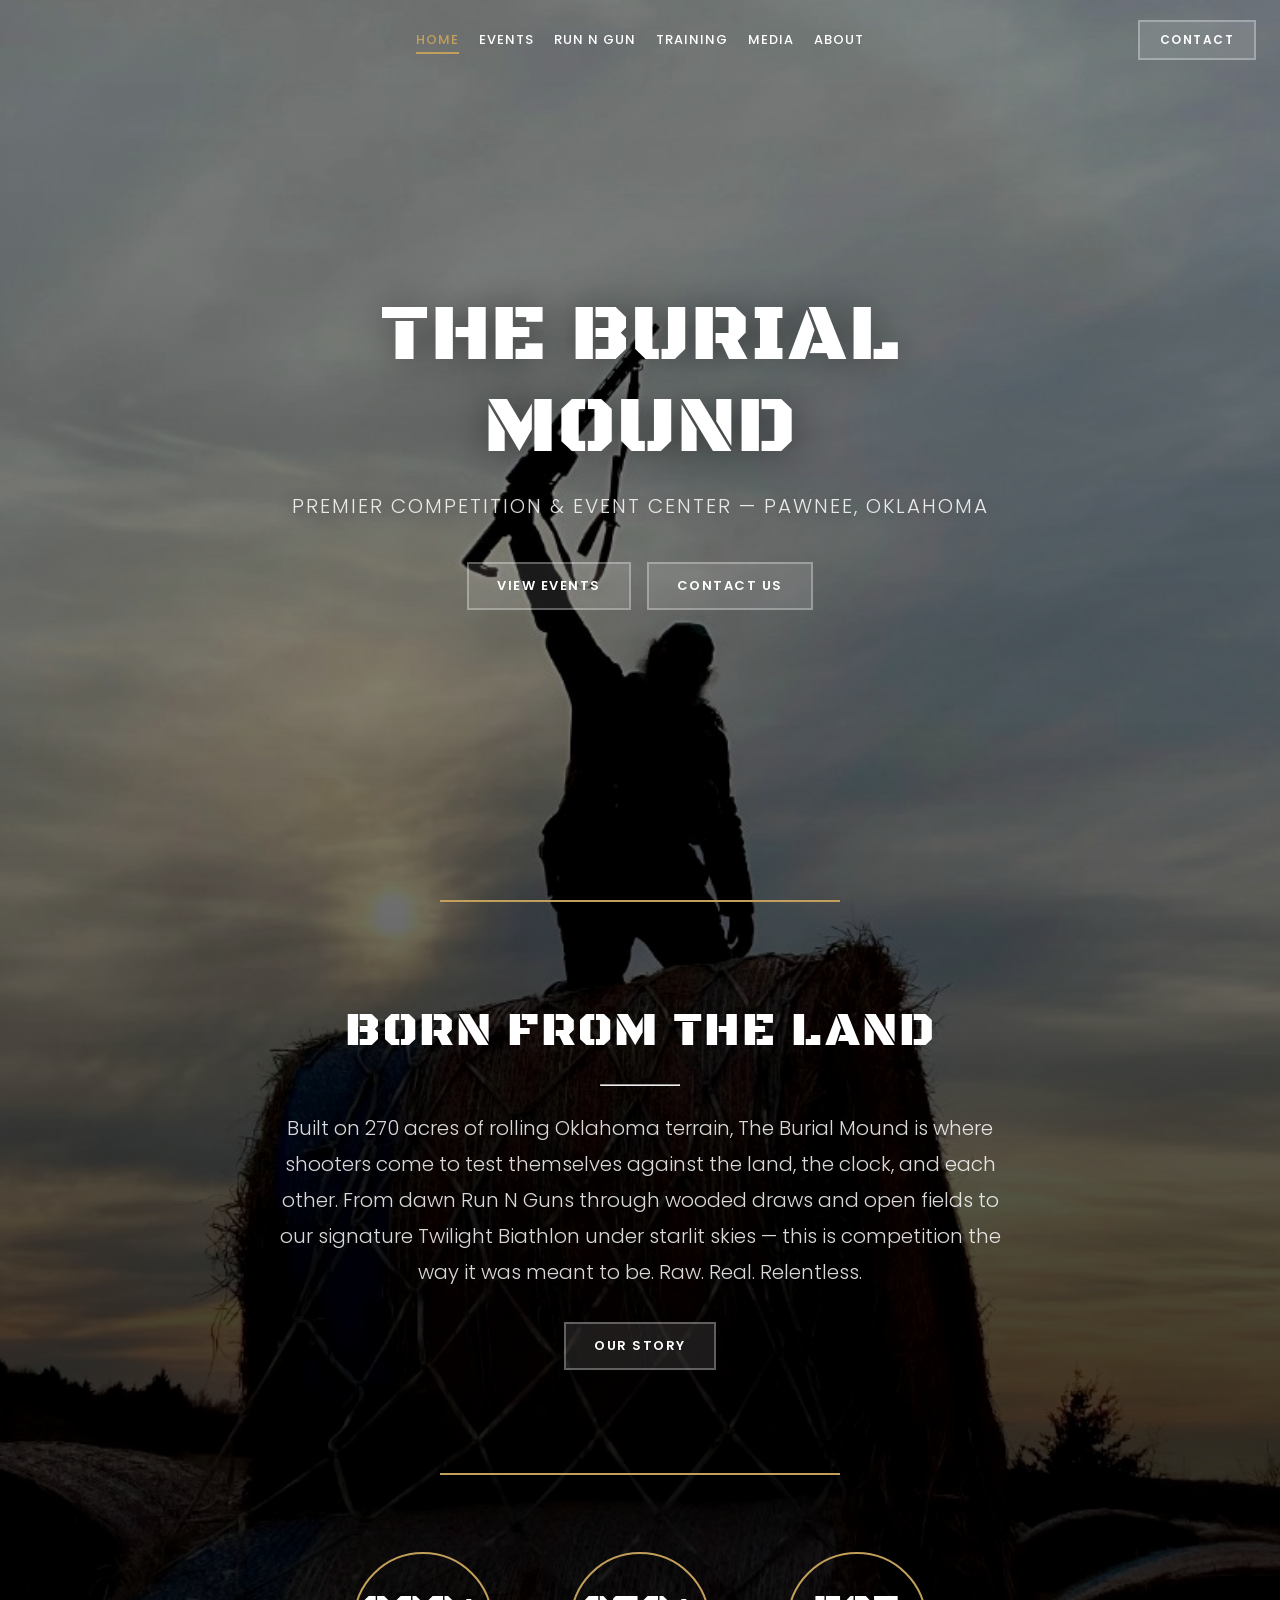
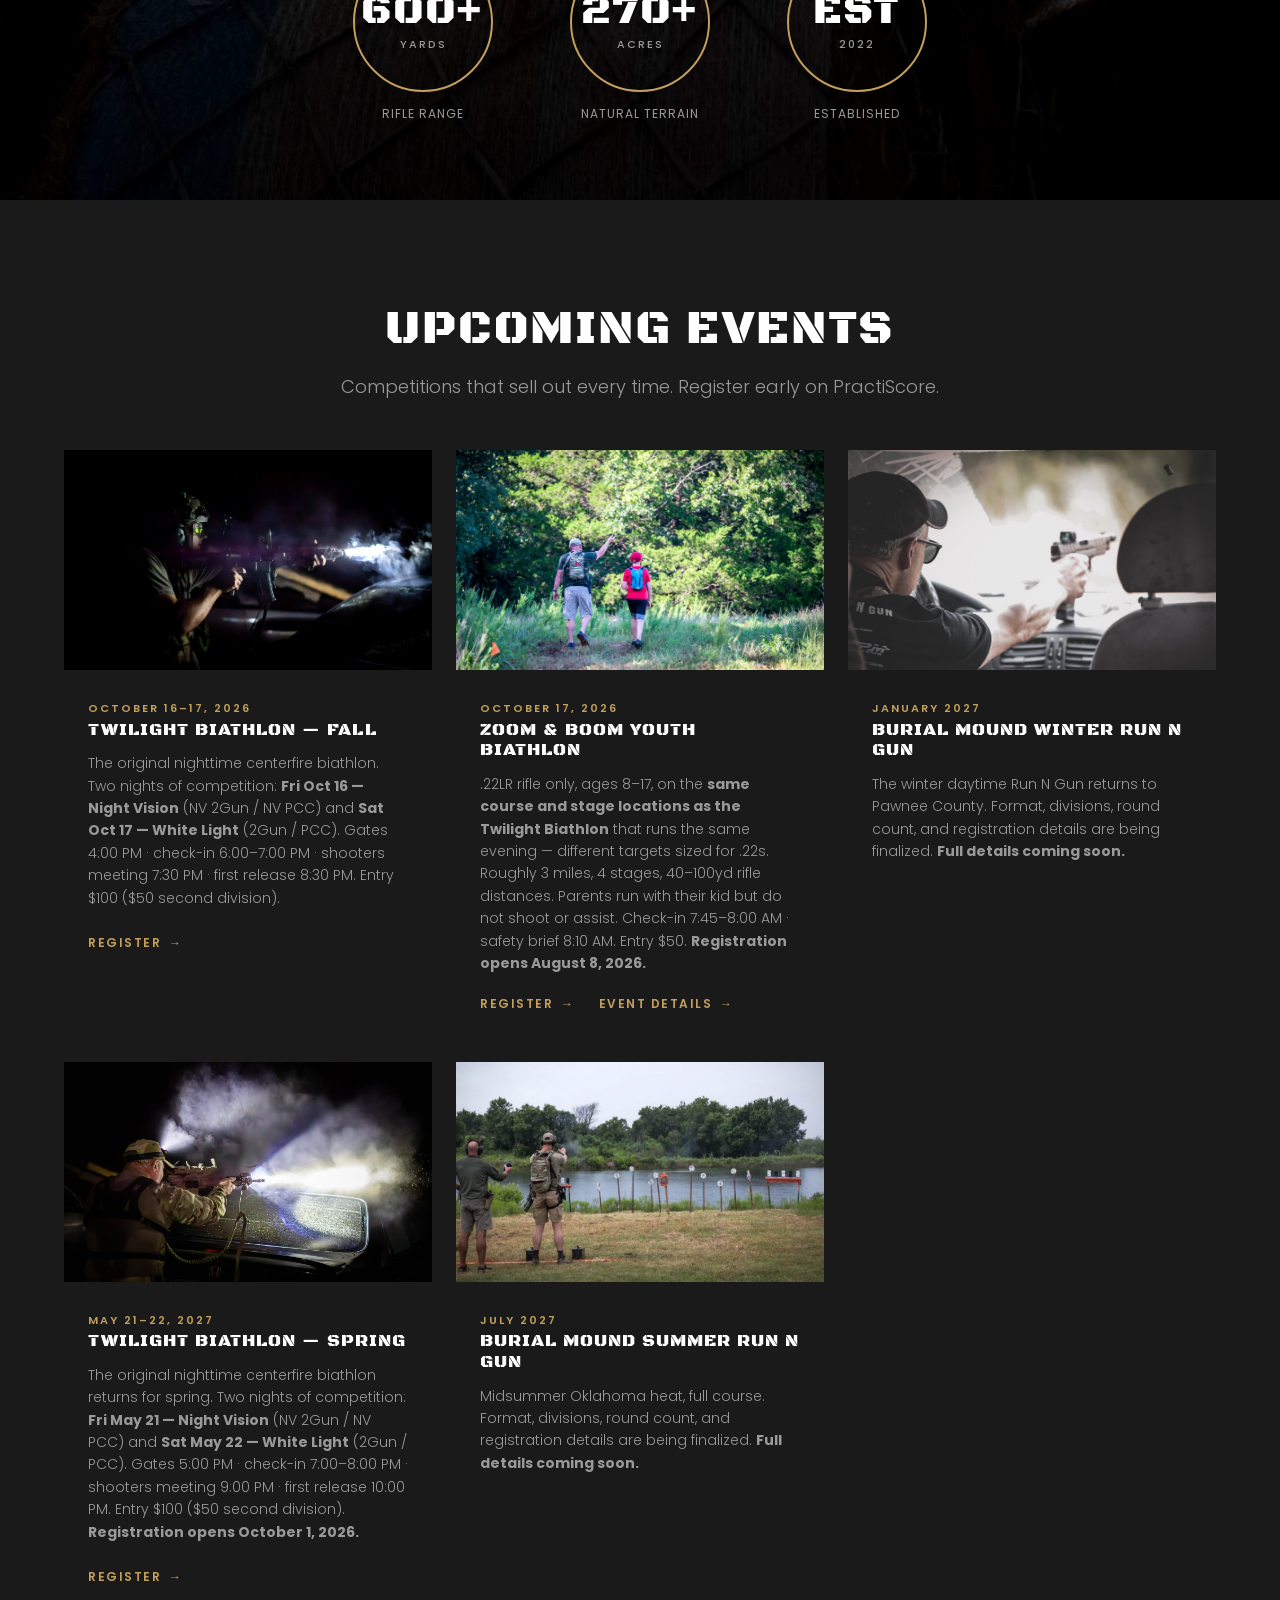
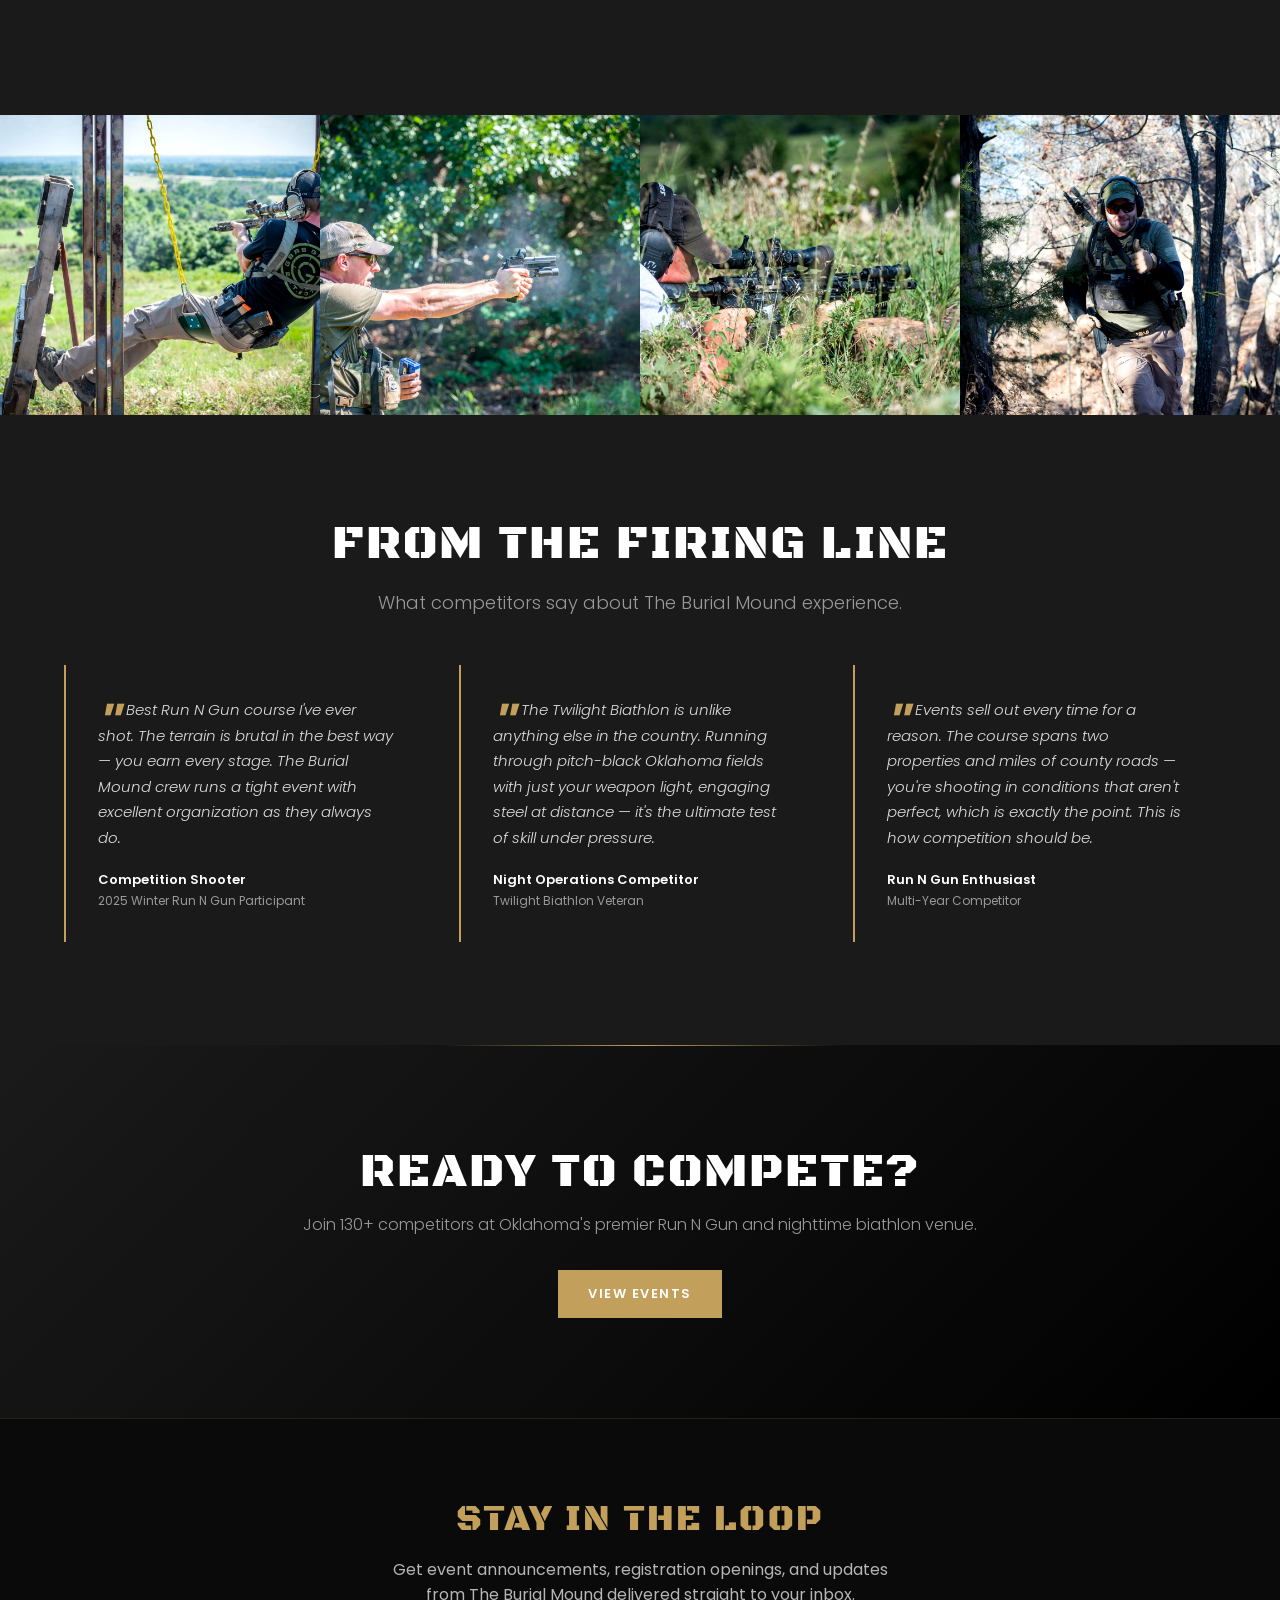
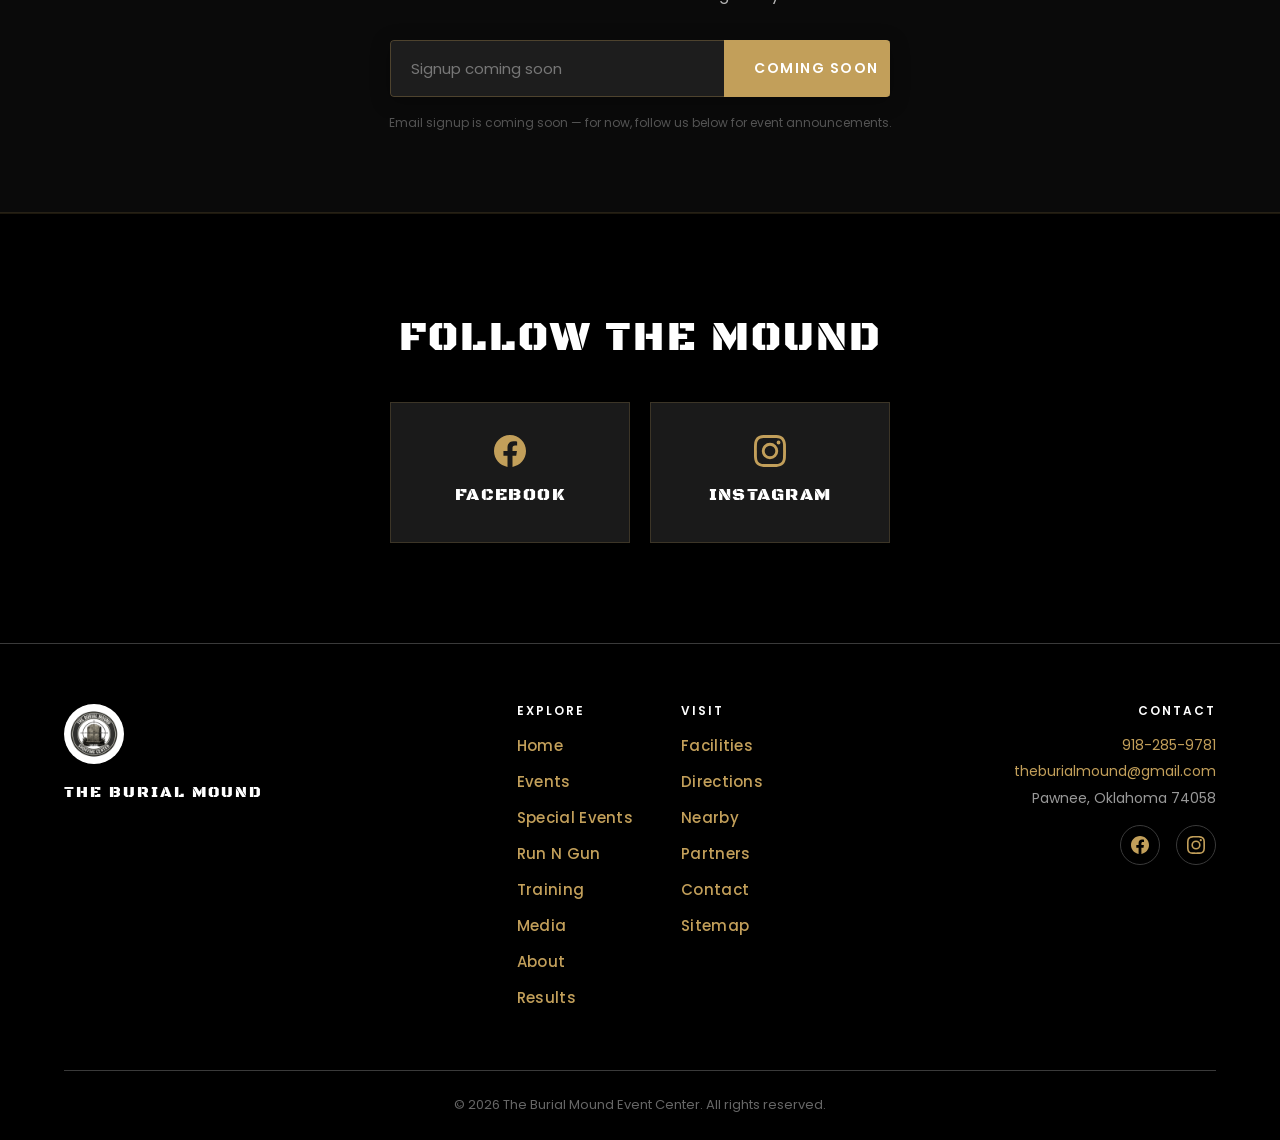
==== index.html @ faed640b "Add Register link to Zoom & Boom card The Zoom & Boom card only linked to the event detail page. Add" ====
<!DOCTYPE html>
<html lang="en">
<head>
  <meta charset="UTF-8">
  <meta name="viewport" content="width=device-width, initial-scale=1.0">
  <title>The Burial Mound Event Center — Premier Competition &amp; Event Center</title>
  <meta name="description" content="The Burial Mound Event Center, Pawnee, Oklahoma. 270+ acres of competition terrain for Run N Gun events, the Twilight Biathlon, and tactical training.">
  <meta property="og:title" content="The Burial Mound Event Center">
  <meta property="og:description" content="Premier Competition & Event Center — Pawnee, Oklahoma. 270+ acres of world-class competition terrain.">
  <meta property="og:image" content="https://theburialmound.com/images/hero-sunset.jpg">
  <meta property="og:url" content="https://theburialmound.com/">
  <meta property="og:type" content="website">
  <meta property="og:site_name" content="The Burial Mound Event Center">
  <meta name="twitter:card" content="summary_large_image">
  <meta name="twitter:title" content="The Burial Mound Event Center">
  <meta name="twitter:description" content="Premier Competition & Event Center — Pawnee, Oklahoma. 270+ acres of world-class competition terrain.">
  <meta name="twitter:image" content="https://theburialmound.com/images/hero-sunset.jpg">
  <link rel="canonical" href="https://theburialmound.com/">
  <link rel="preload" as="image" href="images/hero-sunset.jpg" fetchpriority="high">
  <link rel="stylesheet" href="style.css">
  <script type="application/ld+json">
{
  "@context": "https://schema.org",
  "@type": "SportsActivityLocation",
  "name": "The Burial Mound Event Center",
  "description": "270+ acre competition and event facility in Pawnee, Oklahoma, hosting Run N Gun competitions, the Twilight Biathlon, and tactical training.",
  "url": "https://theburialmound.com/",
  "logo": "https://theburialmound.com/images/logo.jpg",
  "image": "https://theburialmound.com/images/hero-sunset.jpg",
  "telephone": "+1-918-285-9781",
  "email": "theburialmound@gmail.com",
  "address": {
    "@type": "PostalAddress",
    "streetAddress": "42251 South 34500 Road",
    "addressLocality": "Pawnee",
    "addressRegion": "OK",
    "postalCode": "74058",
    "addressCountry": "US"
  },
  "geo": {
    "@type": "GeoCoordinates",
    "latitude": 36.40236,
    "longitude": -96.854434
  },
  "sameAs": [
    "https://www.facebook.com/theburialmound/",
    "https://www.instagram.com/theburialmound2022/"
  ]
}
  </script>
</head>
<body>

  <!-- ============================================================
       NAVIGATION
       ============================================================ -->
  <nav class="nav" role="navigation" aria-label="Main navigation">
    <div class="nav__inner">
      <div class="nav__links">
        <a href="index.html" class="active">Home</a>
        <a href="events.html">Events</a>
        <a href="rng.html">Run N Gun</a>
        <a href="training.html">Training</a>
        <a href="media.html">Media</a>
        <a href="about.html">About</a>
      </div>

      <div class="nav__ctas">
        <a href="contact.html" class="btn-ghost btn-ghost--sm">Contact</a>
      </div>

      <button class="nav__hamburger" aria-label="Toggle menu" aria-expanded="false">
        <span></span>
        <span></span>
        <span></span>
      </button>
    </div>

    <!-- Mobile Menu -->
    <div class="nav__mobile-menu">
      <a href="index.html" class="active">Home</a>
      <a href="events.html">Events</a>
      <a href="rng.html">Run N Gun</a>
      <a href="training.html">Training</a>
      <a href="media.html">Media</a>
      <a href="about.html">About</a>
      <a href="contact.html" class="btn-ghost">Contact</a>
    </div>
  </nav>

  <!-- ============================================================
       HERO MEGA-SECTION (image spans hero + stats + about)
       ============================================================ -->
  <div class="hero-mega">
    <div class="hero-mega__bg" style="background-image: url('images/hero-sunset.jpg');"></div>
    <div class="hero-mega__overlay"></div>

    <!-- Hero Content -->
    <header class="hero hero--transparent">
      <div class="hero__content">
        <h1 class="hero__title">THE BURIAL MOUND</h1>
        <p class="hero__subtitle">Premier Competition &amp; Event Center — Pawnee, Oklahoma</p>
        <div class="hero__ctas">
          <a href="events.html" class="btn-ghost">View Events</a>
          <a href="contact.html" class="btn-ghost">Contact Us</a>
        </div>
      </div>
    </header>

    <hr class="divider divider--light">

    <!-- About Preview -->
    <section class="section about-preview about-preview--transparent">
      <div class="container container--narrow">
        <h2 class="section-title reveal">BORN FROM THE LAND</h2>
        <hr class="divider--sm reveal">
        <p class="about-preview__text reveal">
          Built on 270 acres of rolling Oklahoma terrain, The Burial Mound is where shooters come to test themselves against the land, the clock, and each other. From dawn Run N Guns through wooded draws and open fields to our signature Twilight Biathlon under starlit skies — this is competition the way it was meant to be. Raw. Real. Relentless.
        </p>
        <a href="about.html" class="btn-ghost reveal">Our Story</a>
      </div>
    </section>

    <hr class="divider divider--light">

    <!-- Stats Row -->
    <section class="stats-row stats-row--transparent" aria-label="Key statistics">
      <div class="stat reveal">
        <div class="stat__circle">
          <span class="stat__number">600+</span>
          <span class="stat__label">Yards</span>
        </div>
        <p class="stat__desc">Rifle Range</p>
      </div>
      <div class="stat reveal reveal--delay-1">
        <div class="stat__circle">
          <span class="stat__number">270+</span>
          <span class="stat__label">Acres</span>
        </div>
        <p class="stat__desc">Natural Terrain</p>
      </div>
      <div class="stat reveal reveal--delay-2">
        <div class="stat__circle">
          <span class="stat__number">EST</span>
          <span class="stat__label">2022</span>
        </div>
        <p class="stat__desc">Established</p>
      </div>
    </section>
  </div>

  <!-- ============================================================
       UPCOMING EVENTS
       ============================================================ -->
  <section class="section" style="background: var(--gray-100);">
    <div class="container">
      <h2 class="section-title reveal">UPCOMING EVENTS</h2>
      <p class="section-subtitle reveal">Competitions that sell out every time. Register early on PractiScore.</p>

      <div class="cards-grid">

        <!-- Event: Twilight Biathlon Fall (night photo) -->
        <div class="card reveal">
          <img src="images/twilight-biathlon.jpg" alt="Night vision competitor at the Twilight Biathlon" class="card__image" loading="lazy" width="1618" height="1080">
          <div class="card__body">
            <span class="card__tag">October 16–17, 2026</span>
            <h3 class="card__title">Twilight Biathlon — Fall</h3>
            <p class="card__text">The original nighttime centerfire biathlon. Two nights of competition: <strong>Fri Oct 16 — Night Vision</strong> (NV 2Gun / NV PCC) and <strong>Sat Oct 17 — White Light</strong> (2Gun / PCC). Gates 4:00 PM · check-in 6:00–7:00 PM · shooters meeting 7:30 PM · first release 8:30 PM. Entry $100 ($50 second division).</p>
            <a href="https://twilightbiathlon.com/register/" class="card__link" target="_blank" rel="noopener noreferrer">Register</a>
          </div>
        </div>

        <!-- Event: Zoom & Boom Youth Biathlon 2026 -->
        <div class="card reveal reveal--delay-1">
          <img src="images/family-group.jpg" alt="Young shooter and adult run buddy at The Burial Mound" class="card__image" loading="lazy" width="1640" height="1080">
          <div class="card__body">
            <span class="card__tag">October 17, 2026</span>
            <h3 class="card__title">Zoom &amp; Boom Youth Biathlon</h3>
            <p class="card__text">.22LR rifle only, ages 8&ndash;17, on the <strong>same course and stage locations as the Twilight Biathlon</strong> that runs the same evening &mdash; different targets sized for .22s. Roughly 3 miles, 4 stages, 40&ndash;100yd rifle distances. Parents run with their kid but do not shoot or assist. Check-in 7:45&ndash;8:00 AM &middot; safety brief 8:10 AM. Entry $50. <strong>Registration opens August 8, 2026.</strong></p>
            <div class="card__links" style="display: flex; flex-wrap: wrap; gap: 10px 24px;">
              <a href="https://practiscore.com/kids-22-rng/register" class="card__link" target="_blank" rel="noopener noreferrer">Register</a>
              <a href="special-events.html#zoom-and-boom" class="card__link">Event Details</a>
            </div>
          </div>
        </div>

        <!-- Event: Burial Mound Winter Run N Gun 2027 — details pending -->
        <div class="card reveal reveal--delay-2">
          <img src="images/winter-vehicle-stage.jpg" alt="Competitor engaging targets with a pistol through a vehicle windshield on a Run N Gun stage at The Burial Mound" class="card__image" loading="lazy" width="1725" height="1080">
          <div class="card__body">
            <span class="card__tag">January 2027</span>
            <h3 class="card__title">Burial Mound Winter Run N Gun</h3>
            <p class="card__text">The winter daytime Run N Gun returns to Pawnee County. Format, divisions, round count, and registration details are being finalized. <strong>Full details coming soon.</strong></p>
          </div>
        </div>

        <!-- Event: Twilight Biathlon Spring 2027 (night photo) -->
        <div class="card reveal">
          <img src="images/twilight-spring.jpg" alt="White-light shooter engaging targets across a vehicle hood during the Twilight Biathlon night stage" class="card__image" loading="lazy" width="1362" height="911">
          <div class="card__body">
            <span class="card__tag">May 21–22, 2027</span>
            <h3 class="card__title">Twilight Biathlon — Spring</h3>
            <p class="card__text">The original nighttime centerfire biathlon returns for spring. Two nights of competition: <strong>Fri May 21 — Night Vision</strong> (NV 2Gun / NV PCC) and <strong>Sat May 22 — White Light</strong> (2Gun / PCC). Gates 5:00 PM · check-in 7:00–8:00 PM · shooters meeting 9:00 PM · first release 10:00 PM. Entry $100 ($50 second division). <strong>Registration opens October 1, 2026.</strong></p>
            <a href="https://twilightbiathlon.com/register/" class="card__link" target="_blank" rel="noopener noreferrer">Register</a>
          </div>
        </div>

        <!-- Event: Burial Mound Summer Run N Gun 2027 — details pending -->
        <div class="card reveal reveal--delay-1">
          <img src="images/summer-steel-pond.jpg" alt="Competitor engaging a steel plate rack across the pond on a summer Run N Gun stage at The Burial Mound" class="card__image" loading="lazy" width="1903" height="1080">
          <div class="card__body">
            <span class="card__tag">July 2027</span>
            <h3 class="card__title">Burial Mound Summer Run N Gun</h3>
            <p class="card__text">Midsummer Oklahoma heat, full course. Format, divisions, round count, and registration details are being finalized. <strong>Full details coming soon.</strong></p>
          </div>
        </div>

      </div>
    </div>
  </section>

  <!-- ============================================================
       GALLERY STRIP
       ============================================================ -->
  <section class="gallery-strip" aria-label="Photo gallery">
    <div class="gallery-strip__item">
      <img src="images/swing-obstacle.jpg" alt="Competitor on swing obstacle" class="gallery-strip__img" loading="lazy" width="1618" height="1080">
    </div>
    <div class="gallery-strip__item">
      <img src="images/pistol-woods.jpg" alt="Pistol shooting in woods" class="gallery-strip__img" loading="lazy" width="1618" height="1080">
    </div>
    <div class="gallery-strip__item">
      <img src="images/rifle-grass.jpg" alt="Rifle shooting in grass" class="gallery-strip__img" loading="lazy" width="1618" height="1080">
    </div>
    <div class="gallery-strip__item">
      <img src="images/woods-course.jpg" alt="Woods course section" class="gallery-strip__img" loading="lazy" width="1490" height="1080">
    </div>
  </section>

  <!-- ============================================================
       TESTIMONIALS
       ============================================================ -->
  <section class="section testimonials">
    <div class="container">
      <h2 class="section-title reveal">FROM THE FIRING LINE</h2>
      <p class="section-subtitle reveal">What competitors say about The Burial Mound experience.</p>

      <div class="testimonials-grid">
        <div class="testimonial reveal">
          <p class="testimonial__quote">Best Run N Gun course I've ever shot. The terrain is brutal in the best way — you earn every stage. The Burial Mound crew runs a tight event with excellent organization as they always do.</p>
          <p class="testimonial__author">Competition Shooter</p>
          <p class="testimonial__detail">2025 Winter Run N Gun Participant</p>
        </div>
        <div class="testimonial reveal reveal--delay-1">
          <p class="testimonial__quote">The Twilight Biathlon is unlike anything else in the country. Running through pitch-black Oklahoma fields with just your weapon light, engaging steel at distance — it's the ultimate test of skill under pressure.</p>
          <p class="testimonial__author">Night Operations Competitor</p>
          <p class="testimonial__detail">Twilight Biathlon Veteran</p>
        </div>
        <div class="testimonial reveal reveal--delay-2">
          <p class="testimonial__quote">Events sell out every time for a reason. The course spans two properties and miles of county roads — you're shooting in conditions that aren't perfect, which is exactly the point. This is how competition should be.</p>
          <p class="testimonial__author">Run N Gun Enthusiast</p>
          <p class="testimonial__detail">Multi-Year Competitor</p>
        </div>
      </div>
    </div>
  </section>

  <!-- ============================================================
       CTA BANNER
       ============================================================ -->
  <section class="cta-banner">
    <div class="container">
      <h2 class="cta-banner__title reveal">READY TO COMPETE?</h2>
      <p class="cta-banner__text reveal">Join 130+ competitors at Oklahoma's premier Run N Gun and nighttime biathlon venue.</p>
      <a href="events.html" class="btn-gold reveal">View Events</a>
    </div>
  </section>

  <!-- ============================================================
       EMAIL SIGNUP
       ============================================================ -->
  <section class="email-signup">
    <div class="container">
      <h2 class="email-signup__title reveal">STAY IN THE LOOP</h2>
      <p class="email-signup__text reveal">Get event announcements, registration openings, and updates from The Burial Mound delivered straight to your inbox.</p>
      <form class="email-signup__form reveal" onsubmit="return false;" aria-describedby="signup-soon">
        <div class="email-signup__input-group">
          <input type="email" name="email" placeholder="Signup coming soon" class="email-signup__input" aria-label="Email address" disabled>
          <button type="button" class="btn-gold email-signup__btn" disabled aria-disabled="true">COMING SOON</button>
        </div>
      </form>
      <p id="signup-soon" class="email-signup__disclaimer reveal">Email signup is coming soon — for now, follow us below for event announcements.</p>
    </div>
  </section>

  <!-- ============================================================
       FOLLOW STRIP
       ============================================================ -->
  <section class="follow-strip">
    <div class="container">
      <h2 class="follow-strip__title reveal">FOLLOW THE MOUND</h2>
      <div class="follow-strip__tiles reveal">
        <a href="https://www.facebook.com/theburialmound/" class="follow-tile" target="_blank" rel="noopener noreferrer" aria-label="Follow on Facebook">
          <svg class="follow-tile__icon" viewBox="0 0 24 24" xmlns="http://www.w3.org/2000/svg" aria-hidden="true"><path d="M24 12.073c0-6.627-5.373-12-12-12s-12 5.373-12 12c0 5.99 4.388 10.954 10.125 11.854v-8.385H7.078v-3.47h3.047V9.43c0-3.007 1.792-4.669 4.533-4.669 1.312 0 2.686.235 2.686.235v2.953H15.83c-1.491 0-1.956.925-1.956 1.874v2.25h3.328l-.532 3.47h-2.796v8.385C19.612 23.027 24 18.062 24 12.073z"/></svg>
          <span class="follow-tile__platform">FACEBOOK</span>
        </a>
        <a href="https://www.instagram.com/theburialmound2022/" class="follow-tile" target="_blank" rel="noopener noreferrer" aria-label="Follow on Instagram">
          <svg class="follow-tile__icon" viewBox="0 0 24 24" xmlns="http://www.w3.org/2000/svg" aria-hidden="true"><path d="M12 2.163c3.204 0 3.584.012 4.85.07 3.252.148 4.771 1.691 4.919 4.919.058 1.265.069 1.645.069 4.849 0 3.205-.012 3.584-.069 4.849-.149 3.225-1.664 4.771-4.919 4.919-1.266.058-1.644.07-4.85.07-3.204 0-3.584-.012-4.849-.07-3.26-.149-4.771-1.699-4.919-4.92-.058-1.265-.07-1.644-.07-4.849 0-3.204.013-3.583.07-4.849.149-3.227 1.664-4.771 4.919-4.919 1.266-.057 1.645-.069 4.849-.069zM12 0C8.741 0 8.333.014 7.053.072 2.695.272.273 2.69.073 7.052.014 8.333 0 8.741 0 12c0 3.259.014 3.668.072 4.948.2 4.358 2.618 6.78 6.98 6.98C8.333 23.986 8.741 24 12 24c3.259 0 3.668-.014 4.948-.072 4.354-.2 6.782-2.618 6.979-6.98.059-1.28.073-1.689.073-4.948 0-3.259-.014-3.667-.072-4.947-.196-4.354-2.617-6.78-6.979-6.98C15.668.014 15.259 0 12 0zm0 5.838a6.162 6.162 0 100 12.324 6.162 6.162 0 000-12.324zM12 16a4 4 0 110-8 4 4 0 010 8zm6.406-11.845a1.44 1.44 0 100 2.881 1.44 1.44 0 000-2.881z"/></svg>
          <span class="follow-tile__platform">INSTAGRAM</span>
        </a>
      </div>
    </div>
  </section>

  <!-- ============================================================
       FOOTER
       ============================================================ -->
  <footer class="footer" role="contentinfo">
    <div class="container">
      <div class="footer__grid">

        <!-- Brand -->
        <div class="footer__brand">
          <div class="footer__logo-circle">
            <img src="images/logo.jpg" alt="The Burial Mound logo" width="52" height="52">
          </div>
          <span class="footer__brand-name">The Burial Mound</span>
        </div>

        <!-- Nav -->
        <div class="footer__nav">
          <div class="footer__nav-column">
            <h3>Explore</h3>
            <a href="index.html">Home</a>
            <a href="events.html">Events</a>
            <a href="special-events.html">Special Events</a>
            <a href="rng.html">Run N Gun</a>
            <a href="training.html">Training</a>
            <a href="media.html">Media</a>
            <a href="about.html">About</a>
            <a href="rng.html#results">Results</a>
          </div>
          <div class="footer__nav-column">
            <h3>Visit</h3>
            <a href="facilities.html">Facilities</a>
            <a href="directions.html">Directions</a>
            <a href="nearby.html">Nearby</a>
            <a href="partners.html">Partners</a>
            <a href="contact.html">Contact</a>
            <a href="sitemap.html">Sitemap</a>
          </div>
        </div>

        <!-- Contact -->
        <div class="footer__contact">
          <h3>Contact</h3>
          <p><a href="tel:9182859781">918-285-9781</a></p>
          <p><a href="mailto:theburialmound@gmail.com">theburialmound@gmail.com</a></p>
          <p>Pawnee, Oklahoma 74058</p>

          <div class="footer__socials">
            <!-- Facebook -->
            <a href="https://www.facebook.com/theburialmound/" class="footer__social-icon" target="_blank" rel="noopener noreferrer" aria-label="Facebook">
              <svg viewBox="0 0 24 24" xmlns="http://www.w3.org/2000/svg"><path d="M24 12.073c0-6.627-5.373-12-12-12s-12 5.373-12 12c0 5.99 4.388 10.954 10.125 11.854v-8.385H7.078v-3.47h3.047V9.43c0-3.007 1.792-4.669 4.533-4.669 1.312 0 2.686.235 2.686.235v2.953H15.83c-1.491 0-1.956.925-1.956 1.874v2.25h3.328l-.532 3.47h-2.796v8.385C19.612 23.027 24 18.062 24 12.073z"/></svg>
            </a>
            <!-- Instagram -->
            <a href="https://www.instagram.com/theburialmound2022/" class="footer__social-icon" target="_blank" rel="noopener noreferrer" aria-label="Instagram">
              <svg viewBox="0 0 24 24" xmlns="http://www.w3.org/2000/svg"><path d="M12 2.163c3.204 0 3.584.012 4.85.07 3.252.148 4.771 1.691 4.919 4.919.058 1.265.069 1.645.069 4.849 0 3.205-.012 3.584-.069 4.849-.149 3.225-1.664 4.771-4.919 4.919-1.266.058-1.644.07-4.85.07-3.204 0-3.584-.012-4.849-.07-3.26-.149-4.771-1.699-4.919-4.92-.058-1.265-.07-1.644-.07-4.849 0-3.204.013-3.583.07-4.849.149-3.227 1.664-4.771 4.919-4.919 1.266-.057 1.645-.069 4.849-.069zM12 0C8.741 0 8.333.014 7.053.072 2.695.272.273 2.69.073 7.052.014 8.333 0 8.741 0 12c0 3.259.014 3.668.072 4.948.2 4.358 2.618 6.78 6.98 6.98C8.333 23.986 8.741 24 12 24c3.259 0 3.668-.014 4.948-.072 4.354-.2 6.782-2.618 6.979-6.98.059-1.28.073-1.689.073-4.948 0-3.259-.014-3.667-.072-4.947-.196-4.354-2.617-6.78-6.979-6.98C15.668.014 15.259 0 12 0zm0 5.838a6.162 6.162 0 100 12.324 6.162 6.162 0 000-12.324zM12 16a4 4 0 110-8 4 4 0 010 8zm6.406-11.845a1.44 1.44 0 100 2.881 1.44 1.44 0 000-2.881z"/></svg>
            </a>
            <!-- YouTube -->
          </div>
        </div>

      </div>

      <div class="footer__bottom">
        <p class="footer__copyright">&copy; 2026 The Burial Mound Event Center. All rights reserved.</p>
      </div>
    </div>
  </footer>

  <script src="main.js"></script>
</body>
</html>
---- style.css ----
/* ============================================================
   THE BURIAL MOUND SHOOTING CENTER — Master Stylesheet
   ============================================================ */

/* --- Google Fonts --- */
@import url('https://fonts.googleapis.com/css2?family=Black+Ops+One&family=Poppins:wght@300;400;500;600;700&display=swap');

/* --- CSS Custom Properties --- */
:root {
  --black: #000000;
  --white: #FFFFFF;
  --gold: #C29F5A;
  --gold-dark: #A6863D;
  --gold-light: #D4B97A;
  --gray-100: #1a1a1a;
  --gray-200: #2a2a2a;
  --gray-300: #3a3a3a;
  --gray-400: #666666;
  --gray-500: #999999;

  --font-display: 'Black Ops One', cursive;
  --font-body: 'Poppins', sans-serif;

  --nav-height: 80px;
  --transition-base: 0.3s cubic-bezier(0.16, 1, 0.3, 1);
  --transition-slow: 0.6s cubic-bezier(0.16, 1, 0.3, 1);
}

/* --- Reset & Base --- */
*,
*::before,
*::after {
  margin: 0;
  padding: 0;
  box-sizing: border-box;
}

html {
  scroll-behavior: smooth;
  -webkit-font-smoothing: antialiased;
  -moz-osx-font-smoothing: grayscale;
}

body {
  font-family: var(--font-body);
  font-weight: 400;
  font-size: 16px;
  line-height: 1.6;
  color: var(--white);
  background-color: var(--black);
  overflow-x: hidden;
}

img {
  max-width: 100%;
  height: auto;
  display: block;
}

a {
  color: var(--gold);
  text-decoration: none;
  transition: color var(--transition-base);
}

a:hover {
  color: var(--gold-light);
}

ul, ol {
  list-style: none;
}

h1, h2, h3, h4, h5, h6 {
  font-family: var(--font-display);
  text-transform: uppercase;
  letter-spacing: 2px;
  line-height: 1.15;
  color: var(--white);
  font-weight: 400; /* Black Ops One only has 400 */
}

/* --- Utility Classes --- */
.container {
  width: 100%;
  max-width: 1200px;
  margin: 0 auto;
  padding: 0 24px;
}

.container--wide {
  max-width: 1440px;
}

.container--narrow {
  max-width: 800px;
}

.text-gold { color: var(--gold); }
.text-muted { color: var(--gray-500); }
.text-center { text-align: center; }

.sr-only {
  position: absolute;
  width: 1px;
  height: 1px;
  padding: 0;
  margin: -1px;
  overflow: hidden;
  clip: rect(0,0,0,0);
  white-space: nowrap;
  border: 0;
}

/* --- Section Spacing --- */
.section {
  padding: clamp(60px, 8vw, 120px) 0;
}

.section--sm {
  padding: clamp(40px, 5vw, 80px) 0;
}

.section-title {
  font-size: clamp(28px, 4vw, 48px);
  margin-bottom: 16px;
  text-align: center;
}

.section-subtitle {
  font-family: var(--font-body);
  font-size: clamp(14px, 1.5vw, 18px);
  font-weight: 300;
  color: var(--gray-500);
  text-align: center;
  max-width: 600px;
  margin: 0 auto 48px;
  text-transform: none;
  letter-spacing: 0;
  line-height: 1.6;
}

/* --- Divider --- */
.divider {
  width: 60%;
  max-width: 400px;
  height: 2px;
  background: var(--gold);
  margin: 0 auto;
  border: none;
}

.divider--sm {
  width: 80px;
  margin: 24px auto;
}

/* ============================================================
   NAVIGATION
   ============================================================ */
.nav {
  position: fixed;
  top: 0;
  left: 0;
  width: 100%;
  z-index: 1000;
  background: transparent;
  transition: background var(--transition-base), box-shadow var(--transition-base);
}

.nav.scrolled {
  background: var(--black);
  box-shadow: 0 2px 20px rgba(0,0,0,0.5);
}

.nav__inner {
  display: flex;
  align-items: center;
  justify-content: space-between;
  height: var(--nav-height);
  max-width: 1440px;
  margin: 0 auto;
  padding: 0 24px;
}

.nav__logo {
  flex-shrink: 0;
}

.nav__logo-circle {
  width: 50px;
  height: 50px;
  border-radius: 50%;
  background: var(--white);
  overflow: hidden;
  display: flex;
  align-items: center;
  justify-content: center;
}

.nav__logo-circle img {
  width: 44px;
  height: 44px;
  object-fit: cover;
  border-radius: 50%;
}

.nav__links {
  display: flex;
  align-items: center;
  gap: 28px;
}

.nav__links a {
  font-family: var(--font-body);
  font-size: 14px;
  font-weight: 500;
  color: var(--white);
  text-transform: uppercase;
  letter-spacing: 1px;
  transition: color var(--transition-base);
  position: relative;
}

.nav__links a::after {
  content: '';
  position: absolute;
  bottom: -4px;
  left: 0;
  width: 0;
  height: 2px;
  background: var(--gold);
  transition: width var(--transition-base);
}

.nav__links a:hover {
  color: var(--gold);
}

.nav__links a:hover::after {
  width: 100%;
}

.nav__links a.active {
  color: var(--gold);
}

.nav__links a.active::after {
  width: 100%;
}

.nav__ctas {
  display: flex;
  align-items: center;
  gap: 12px;
  flex-shrink: 0;
}

/* Hamburger */
.nav__hamburger {
  display: none;
  flex-direction: column;
  justify-content: center;
  align-items: center;
  width: 40px;
  height: 40px;
  background: none;
  border: none;
  cursor: pointer;
  padding: 0;
  z-index: 1001;
}

.nav__hamburger span {
  display: block;
  width: 24px;
  height: 2px;
  background: var(--white);
  transition: all var(--transition-base);
  margin: 3px 0;
}

.nav__hamburger.open span:nth-child(1) {
  transform: rotate(45deg) translate(4px, 4px);
}

.nav__hamburger.open span:nth-child(2) {
  opacity: 0;
}

.nav__hamburger.open span:nth-child(3) {
  transform: rotate(-45deg) translate(4px, -4px);
}

/* Mobile Menu */
.nav__mobile-menu {
  display: none;
  position: fixed;
  top: 0;
  left: 0;
  width: 100%;
  height: 100vh;
  background: rgba(0,0,0,0.97);
  flex-direction: column;
  align-items: center;
  justify-content: center;
  gap: 24px;
  z-index: 999;
  opacity: 0;
  pointer-events: none;
  transition: opacity var(--transition-base);
}

.nav__mobile-menu.open {
  display: flex;
  opacity: 1;
  pointer-events: all;
}

.nav__mobile-menu a {
  font-family: var(--font-display);
  font-size: 24px;
  color: var(--white);
  text-transform: uppercase;
  letter-spacing: 2px;
  transition: color var(--transition-base);
}

.nav__mobile-menu a:hover {
  color: var(--gold);
}

.nav__mobile-menu .btn-gold,
.nav__mobile-menu .btn-ghost {
  margin-top: 8px;
}

/* ============================================================
   BUTTONS
   ============================================================ */
.btn-gold {
  display: inline-block;
  font-family: var(--font-body);
  font-size: 13px;
  font-weight: 600;
  text-transform: uppercase;
  letter-spacing: 1.5px;
  padding: 12px 28px;
  background: var(--gold);
  color: var(--white);
  border: 2px solid var(--gold);
  border-radius: 0;
  cursor: pointer;
  transition: all var(--transition-base);
  text-align: center;
}

.btn-gold:hover {
  background: var(--gold-dark);
  border-color: var(--gold-dark);
  color: var(--white);
}

.btn-ghost {
  display: inline-block;
  font-family: var(--font-body);
  font-size: 13px;
  font-weight: 600;
  text-transform: uppercase;
  letter-spacing: 1.5px;
  padding: 12px 28px;
  background: rgba(255,255,255,0.1);
  color: var(--white);
  border: 2px solid rgba(255,255,255,0.3);
  border-radius: 0;
  cursor: pointer;
  transition: all var(--transition-base);
  text-align: center;
}

.btn-ghost:hover {
  background: rgba(255,255,255,0.2);
  border-color: var(--gold);
  color: var(--gold);
}

.btn-gold--sm,
.btn-ghost--sm {
  padding: 8px 20px;
  font-size: 12px;
}

/* ============================================================
   HERO
   ============================================================ */
.hero {
  position: relative;
  width: 100%;
  height: 100vh;
  min-height: 600px;
  display: flex;
  align-items: center;
  justify-content: center;
  text-align: center;
  overflow: hidden;
}

.hero__bg {
  position: absolute;
  top: 0;
  left: 0;
  width: 100%;
  height: 100%;
  background-size: cover;
  background-position: center top;
  background-repeat: no-repeat;
}

.hero__bg::after {
  content: '';
  position: absolute;
  top: 0;
  left: 0;
  width: 100%;
  height: 100%;
  background: rgba(0,0,0,0.55);
}

.hero__content {
  position: relative;
  z-index: 2;
  max-width: 900px;
  padding: 0 24px;
}

.hero__title {
  font-size: clamp(36px, 7vw, 80px);
  margin-bottom: 16px;
  text-shadow: 0 2px 40px rgba(0,0,0,0.5);
}

.hero__subtitle {
  font-family: var(--font-body);
  font-size: clamp(14px, 2vw, 20px);
  font-weight: 300;
  color: rgba(255,255,255,0.85);
  letter-spacing: 2px;
  text-transform: uppercase;
  margin-bottom: 40px;
  text-shadow: 0 1px 20px rgba(0,0,0,0.5);
}

.hero__ctas {
  display: flex;
  align-items: center;
  justify-content: center;
  gap: 16px;
  flex-wrap: wrap;
}

/* Sub-hero (inner pages) */
.hero--sub {
  height: 60vh;
  min-height: 400px;
}

.hero--sub .hero__title {
  font-size: clamp(28px, 5vw, 60px);
}

/* Image-less sub-hero: title on the black background, sits above a section with its own bg */
.hero--noimage {
  height: auto;
  min-height: 0;
  padding: 140px 0 64px;
  background: var(--black);
  border-bottom: 1px solid rgba(194, 159, 90, 0.25);
}

/* ============================================================
   STATS ROW
   ============================================================ */
.stats-row {
  display: flex;
  justify-content: center;
  align-items: center;
  gap: clamp(32px, 6vw, 80px);
  padding: clamp(40px, 6vw, 80px) 24px;
}

.stat {
  text-align: center;
}

.stat__circle {
  width: clamp(100px, 12vw, 140px);
  height: clamp(100px, 12vw, 140px);
  border: 2px solid var(--gold);
  border-radius: 50%;
  display: flex;
  flex-direction: column;
  align-items: center;
  justify-content: center;
  margin: 0 auto 12px;
  transition: transform var(--transition-base), box-shadow var(--transition-base);
}

.stat__circle:hover {
  transform: scale(1.05);
  box-shadow: 0 0 30px rgba(194,159,90,0.2);
}

.stat__number {
  font-family: var(--font-display);
  font-size: clamp(28px, 4vw, 42px);
  letter-spacing: 1px;
  line-height: 1;
}

.stat__label {
  font-family: var(--font-body);
  font-size: 11px;
  font-weight: 500;
  text-transform: uppercase;
  letter-spacing: 2px;
  color: var(--gray-500);
  margin-top: 4px;
}

.stat__desc {
  font-family: var(--font-body);
  font-size: 12px;
  font-weight: 400;
  color: var(--gray-500);
  text-transform: uppercase;
  letter-spacing: 1px;
}

/* ============================================================
   CARDS
   ============================================================ */
.cards-grid {
  display: grid;
  grid-template-columns: repeat(3, 1fr);
  gap: 24px;
}

.card {
  background: var(--gray-100);
  overflow: hidden;
  transition: transform var(--transition-base), box-shadow var(--transition-base);
}

.card:hover {
  transform: translateY(-4px);
  box-shadow: 0 12px 40px rgba(0,0,0,0.4);
}

.card__image {
  width: 100%;
  height: 220px;
  object-fit: cover;
}

.card__body {
  padding: 24px;
}

.card__tag {
  font-family: var(--font-body);
  font-size: 11px;
  font-weight: 600;
  text-transform: uppercase;
  letter-spacing: 2px;
  color: var(--gold);
  margin-bottom: 8px;
}

.card__title {
  font-size: 18px;
  margin-bottom: 12px;
  letter-spacing: 1px;
}

.card__text {
  font-size: 14px;
  font-weight: 300;
  color: var(--gray-500);
  line-height: 1.6;
  margin-bottom: 20px;
}

.card__link {
  font-family: var(--font-body);
  font-size: 12px;
  font-weight: 600;
  text-transform: uppercase;
  letter-spacing: 1.5px;
  color: var(--gold);
  display: inline-flex;
  align-items: center;
  gap: 8px;
  transition: gap var(--transition-base);
}

.card__link:hover {
  gap: 12px;
  color: var(--gold-light);
}

.card__link::after {
  content: '→';
}

/* ============================================================
   GALLERY STRIP
   ============================================================ */
.gallery-strip {
  display: grid;
  grid-template-columns: repeat(4, 1fr);
  gap: 0;
  overflow: hidden;
}

.gallery-strip__img {
  width: 100%;
  height: 300px;
  object-fit: cover;
  transition: transform var(--transition-slow);
}

.gallery-strip__img:hover {
  transform: scale(1.05);
}

.gallery-strip__item {
  overflow: hidden;
}

/* ============================================================
   TESTIMONIALS
   ============================================================ */
.testimonials {
  background: var(--gray-100);
}

.testimonials-grid {
  display: grid;
  grid-template-columns: repeat(3, 1fr);
  gap: 32px;
}

.testimonial {
  padding: 32px;
  border-left: 2px solid var(--gold);
}

.testimonial__quote {
  font-size: 15px;
  font-weight: 300;
  font-style: italic;
  color: rgba(255,255,255,0.85);
  line-height: 1.7;
  margin-bottom: 20px;
}

.testimonial__quote::before {
  content: '"';
  font-family: var(--font-display);
  font-size: 36px;
  color: var(--gold);
  line-height: 0;
  vertical-align: -12px;
  margin-right: 4px;
}

.testimonial__author {
  font-size: 13px;
  font-weight: 600;
  color: var(--white);
}

.testimonial__detail {
  font-size: 12px;
  font-weight: 400;
  color: var(--gray-500);
}

/* ============================================================
   CTA BANNER
   ============================================================ */
.cta-banner {
  position: relative;
  padding: clamp(60px, 8vw, 100px) 24px;
  text-align: center;
  background: linear-gradient(135deg, var(--gray-100) 0%, var(--black) 100%);
  overflow: hidden;
}

.cta-banner::before {
  content: '';
  position: absolute;
  top: 0;
  left: 50%;
  transform: translateX(-50%);
  width: 400px;
  height: 1px;
  background: linear-gradient(90deg, transparent, var(--gold), transparent);
}

.cta-banner__title {
  font-size: clamp(28px, 4vw, 48px);
  margin-bottom: 12px;
}

.cta-banner__text {
  font-family: var(--font-body);
  font-size: 16px;
  font-weight: 300;
  color: var(--gray-500);
  margin-bottom: 32px;
  text-transform: none;
  letter-spacing: 0;
}

/* ============================================================
   ACCORDION
   ============================================================ */
.accordion {
  max-width: 800px;
  margin: 0 auto;
}

.accordion__item {
  border-bottom: 1px solid var(--gray-300);
}

.accordion__trigger {
  width: 100%;
  display: flex;
  align-items: center;
  justify-content: space-between;
  padding: 20px 0;
  background: none;
  border: none;
  cursor: pointer;
  text-align: left;
}

.accordion__trigger-text {
  font-family: var(--font-body);
  font-size: 16px;
  font-weight: 500;
  color: var(--white);
  padding-right: 16px;
}

.accordion__trigger-icon {
  flex-shrink: 0;
  width: 20px;
  height: 20px;
  position: relative;
  transition: transform var(--transition-base);
}

.accordion__trigger-icon::before,
.accordion__trigger-icon::after {
  content: '';
  position: absolute;
  top: 50%;
  left: 50%;
  background: var(--gold);
  transition: transform var(--transition-base);
}

.accordion__trigger-icon::before {
  width: 16px;
  height: 2px;
  transform: translate(-50%, -50%);
}

.accordion__trigger-icon::after {
  width: 2px;
  height: 16px;
  transform: translate(-50%, -50%);
}

.accordion__item.open .accordion__trigger-icon::after {
  transform: translate(-50%, -50%) rotate(90deg);
  opacity: 0;
}

.accordion__content {
  max-height: 0;
  overflow: hidden;
  transition: max-height var(--transition-base);
}

.accordion__content-inner {
  padding: 0 0 24px;
  font-size: 15px;
  font-weight: 300;
  color: var(--gray-500);
  line-height: 1.7;
}

/* ============================================================
   COUNTDOWN
   ============================================================ */
.countdown {
  display: flex;
  justify-content: center;
  gap: 24px;
  margin: 32px 0;
}

.countdown__unit {
  text-align: center;
}

.countdown__number {
  font-family: var(--font-display);
  font-size: clamp(32px, 4vw, 56px);
  color: var(--gold);
  line-height: 1;
  letter-spacing: 1px;
}

.countdown__label {
  font-family: var(--font-body);
  font-size: 11px;
  font-weight: 500;
  text-transform: uppercase;
  letter-spacing: 2px;
  color: var(--gray-500);
  margin-top: 8px;
}

/* ============================================================
   ABOUT PREVIEW
   ============================================================ */
.about-preview {
  text-align: center;
}

.about-preview__text {
  font-size: clamp(16px, 1.8vw, 20px);
  font-weight: 300;
  line-height: 1.8;
  color: rgba(255,255,255,0.85);
  max-width: 800px;
  margin: 0 auto 32px;
}

/* ============================================================
   FOOTER
   ============================================================ */
.footer {
  background: var(--black);
  border-top: 1px solid var(--gray-300);
  padding: 60px 0 24px;
}

.footer__grid {
  display: grid;
  grid-template-columns: 1fr 2fr 1fr;
  gap: 48px;
  margin-bottom: 48px;
}

.footer__brand {
  display: flex;
  flex-direction: column;
  align-items: flex-start;
  gap: 16px;
}

.footer__logo-circle {
  width: 60px;
  height: 60px;
  border-radius: 50%;
  background: var(--white);
  overflow: hidden;
  display: flex;
  align-items: center;
  justify-content: center;
}

.footer__logo-circle img {
  width: 52px;
  height: 52px;
  object-fit: cover;
  border-radius: 50%;
}

.footer__brand-name {
  font-family: var(--font-display);
  font-size: 16px;
  letter-spacing: 2px;
  text-transform: uppercase;
}

.footer__nav {
  display: flex;
  justify-content: center;
  gap: 48px;
}

.footer__nav-column h3 {
  font-family: var(--font-body);
  font-size: 12px;
  font-weight: 600;
  text-transform: uppercase;
  letter-spacing: 2px;
  color: var(--white);
  margin-bottom: 16px;
}

.footer__nav-column a {
  display: block;
  width: fit-content;
  position: relative;
  font-size: 15px;
  font-weight: 500;
  letter-spacing: 0.3px;
  color: var(--gold);
  margin-bottom: 10px;
  padding-bottom: 2px;
  transition: color var(--transition-base), transform var(--transition-base);
}

.footer__nav-column a::after {
  content: '';
  position: absolute;
  left: 0;
  bottom: 0;
  width: 0;
  height: 1.5px;
  background: var(--gold-light);
  transition: width var(--transition-base);
}

.footer__nav-column a:hover {
  color: var(--gold-light);
  transform: translateX(4px);
}

.footer__nav-column a:hover::after {
  width: 100%;
}

.footer__contact {
  text-align: right;
}

.footer__contact h3 {
  font-family: var(--font-body);
  font-size: 12px;
  font-weight: 600;
  text-transform: uppercase;
  letter-spacing: 2px;
  color: var(--white);
  margin-bottom: 16px;
}

.footer__contact p {
  font-size: 14px;
  font-weight: 400;
  color: var(--gray-500);
  margin-bottom: 4px;
  line-height: 1.6;
}

.footer__contact a {
  color: var(--gold);
}

.footer__socials {
  display: flex;
  gap: 16px;
  margin-top: 16px;
}

.footer__contact .footer__socials {
  justify-content: flex-end;
}

.footer__social-icon {
  width: 40px;
  height: 40px;
  border: 1px solid var(--gray-300);
  border-radius: 50%;
  display: flex;
  align-items: center;
  justify-content: center;
  transition: all var(--transition-base);
  color: var(--white);
}

.footer__social-icon:hover {
  border-color: var(--gold);
  background: rgba(194,159,90,0.1);
  color: var(--gold);
}

.footer__social-icon svg {
  width: 18px;
  height: 18px;
  fill: currentColor;
}

.footer__bottom {
  border-top: 1px solid var(--gray-300);
  padding-top: 24px;
  text-align: center;
}

.footer__copyright {
  font-size: 13px;
  font-weight: 400;
  color: var(--gray-400);
}

/* ============================================================
   SCROLL REVEAL
   ============================================================ */
.reveal {
  opacity: 0;
  transform: translateY(30px);
  transition: opacity 0.8s cubic-bezier(0.16, 1, 0.3, 1),
              transform 0.8s cubic-bezier(0.16, 1, 0.3, 1);
}

.reveal.visible {
  opacity: 1;
  transform: translateY(0);
}

.reveal--delay-1 { transition-delay: 0.1s; }
.reveal--delay-2 { transition-delay: 0.2s; }
.reveal--delay-3 { transition-delay: 0.3s; }
.reveal--delay-4 { transition-delay: 0.4s; }

@media (prefers-reduced-motion: reduce) {
  .reveal {
    opacity: 1;
    transform: none;
    transition: none;
  }
}

/* ============================================================
   PLACEHOLDER CONTENT (for shell pages)
   ============================================================ */
.placeholder-content {
  min-height: 40vh;
  display: flex;
  align-items: center;
  justify-content: center;
  text-align: center;
}

.placeholder-content p {
  font-size: 18px;
  font-weight: 300;
  color: var(--gray-400);
}

/* ============================================================
   RESPONSIVE — 1024px
   ============================================================ */
@media (max-width: 1024px) {
  .nav__links {
    gap: 20px;
  }

  .nav__links a {
    font-size: 13px;
  }

  .cards-grid {
    grid-template-columns: repeat(2, 1fr);
  }

  .testimonials-grid {
    grid-template-columns: repeat(2, 1fr);
  }

  .footer__grid {
    grid-template-columns: 1fr 1fr;
    gap: 32px;
  }

  .footer__nav {
    gap: 32px;
  }
}

/* ============================================================
   RESPONSIVE — 768px
   ============================================================ */
@media (max-width: 768px) {
  :root {
    --nav-height: 64px;
  }

  .nav__links {
    display: none;
  }

  .nav__ctas {
    display: none;
  }

  .nav__hamburger {
    display: flex;
  }

  .stats-row {
    gap: 24px;
  }

  .stat__circle {
    width: 100px;
    height: 100px;
  }

  .stat__number {
    font-size: 24px;
  }

  .cards-grid {
    grid-template-columns: 1fr;
    gap: 20px;
  }

  .gallery-strip {
    grid-template-columns: repeat(2, 1fr);
  }

  .gallery-strip__img {
    height: 200px;
  }

  .testimonials-grid {
    grid-template-columns: 1fr;
  }

  .footer__grid {
    grid-template-columns: 1fr;
    gap: 32px;
    text-align: center;
  }

  .footer__brand {
    align-items: center;
  }

  .footer__nav {
    flex-direction: column;
    gap: 32px;
    align-items: center;
  }

  .footer__contact {
    text-align: center;
  }

  .footer__contact .footer__socials {
    justify-content: center;
  }

  .hero__title {
    font-size: clamp(28px, 8vw, 48px);
  }

  .hero__subtitle {
    font-size: clamp(12px, 3vw, 16px);
    letter-spacing: 1px;
  }

  .hero__ctas {
    flex-direction: column;
    gap: 12px;
  }

  .hero__ctas .btn-ghost,
  .hero__ctas .btn-gold {
    width: 100%;
    max-width: 260px;
  }

  .countdown {
    gap: 16px;
  }
}

/* ============================================================
   RESPONSIVE — 480px
   ============================================================ */
@media (max-width: 480px) {
  .section {
    padding: 48px 0;
  }

  .stats-row {
    flex-direction: column;
    gap: 24px;
  }

  .gallery-strip {
    grid-template-columns: 1fr;
  }

  .gallery-strip__img {
    height: 250px;
  }

  .hero--sub {
    height: 50vh;
    min-height: 300px;
  }

  .btn-gold,
  .btn-ghost {
    padding: 10px 24px;
    font-size: 12px;
  }

  .section-title {
    font-size: clamp(22px, 6vw, 32px);
  }
}

/* ============================================================
   EXPECT TIMELINE (Events — What to Expect)
   ============================================================ */
.expect-timeline {
  display: flex;
  flex-direction: column;
  gap: 0;
}

.expect-step {
  display: flex;
  align-items: flex-start;
  gap: 24px;
  padding: 28px 0;
  border-bottom: 1px solid var(--gray-300);
}

.expect-step:last-child {
  border-bottom: none;
}

.expect-step__number {
  font-family: var(--font-display);
  font-size: 36px;
  color: var(--gold);
  line-height: 1;
  flex-shrink: 0;
  min-width: 52px;
}

.expect-step__content {
  flex: 1;
}

.expect-step__title {
  font-size: 18px;
  letter-spacing: 1px;
  margin-bottom: 8px;
}

.expect-step__text {
  font-size: 15px;
  font-weight: 300;
  color: var(--gray-500);
  line-height: 1.7;
}

/* ============================================================
   CONTACT FORM
   ============================================================ */
.contact-form {
  display: flex;
  flex-direction: column;
  gap: 20px;
  max-width: 700px;
  margin: 0 auto;
}

.contact-form__row {
  display: grid;
  grid-template-columns: 1fr 1fr;
  gap: 20px;
}

.contact-form__field {
  display: flex;
  flex-direction: column;
  gap: 6px;
}

.contact-form__field--full {
  grid-column: 1 / -1;
}

.contact-form label {
  font-family: var(--font-body);
  font-size: 12px;
  font-weight: 600;
  text-transform: uppercase;
  letter-spacing: 1.5px;
  color: var(--gray-500);
}

.contact-form input,
.contact-form select,
.contact-form textarea {
  font-family: var(--font-body);
  font-size: 15px;
  font-weight: 400;
  color: var(--white);
  background: var(--gray-200);
  border: 1px solid var(--gray-300);
  padding: 12px 16px;
  border-radius: 0;
  transition: border-color var(--transition-base);
  -webkit-appearance: none;
  appearance: none;
}

.contact-form input:focus,
.contact-form select:focus,
.contact-form textarea:focus {
  outline: none;
  border-color: var(--gold);
}

.contact-form select {
  background-image: url("data:image/svg+xml,%3Csvg xmlns='http://www.w3.org/2000/svg' width='12' height='12' viewBox='0 0 12 12'%3E%3Cpath fill='%23999' d='M6 8L1 3h10z'/%3E%3C/svg%3E");
  background-repeat: no-repeat;
  background-position: right 16px center;
  padding-right: 40px;
}

.contact-form textarea {
  resize: vertical;
  min-height: 120px;
}

.contact-form .btn-gold {
  align-self: flex-start;
}

@media (max-width: 768px) {
  .contact-form__row {
    grid-template-columns: 1fr;
  }
}

/* ============================================================
   CONTACT PAGE — SPLIT LAYOUT (Map + Info)
   ============================================================ */
.contact-split {
  display: grid;
  grid-template-columns: 1fr 1fr;
  gap: 48px;
  align-items: stretch;
}

.contact-split__map {
  border: 1px solid var(--gray-300);
  overflow: hidden;
  min-height: 400px;
}

.contact-split__map iframe {
  width: 100%;
  height: 100%;
  display: block;
}

.contact-split__info {
  display: flex;
  flex-direction: column;
  justify-content: center;
  padding: 24px 0;
}

.contact-split__heading {
  font-size: clamp(24px, 3vw, 36px);
  margin-bottom: 8px;
}

.contact-detail {
  margin-bottom: 20px;
}

.contact-detail__label {
  display: block;
  font-family: var(--font-body);
  font-size: 11px;
  font-weight: 600;
  text-transform: uppercase;
  letter-spacing: 2px;
  color: var(--gray-500);
  margin-bottom: 4px;
}

.contact-detail__value {
  font-family: var(--font-body);
  font-size: 20px;
  font-weight: 500;
  color: var(--white);
  letter-spacing: 0.5px;
}

a.contact-detail__value {
  color: var(--gold);
}

a.contact-detail__value:hover {
  color: var(--gold-light);
}

.contact-socials {
  display: flex;
  gap: 16px;
  margin-top: 16px;
}

@media (max-width: 768px) {
  .contact-split {
    grid-template-columns: 1fr;
    gap: 32px;
  }

  .contact-split__map {
    min-height: 300px;
  }

  .contact-split__info {
    text-align: center;
    align-items: center;
  }

  .contact-socials {
    justify-content: center;
  }
}

/* ============================================================
   DRIVING DIRECTIONS
   ============================================================ */
.directions-grid {
  display: grid;
  grid-template-columns: 1fr 1fr;
  gap: 32px;
  margin-top: 32px;
}

.direction-card {
  background: var(--gray-200);
  padding: 32px;
  border-left: 3px solid var(--gold);
}

.direction-card__title {
  font-size: 18px;
  letter-spacing: 1px;
  margin-bottom: 12px;
}

.direction-card__text {
  font-size: 15px;
  font-weight: 300;
  color: var(--gray-500);
  line-height: 1.7;
  margin-bottom: 16px;
}

.direction-card__time {
  font-family: var(--font-display);
  font-size: 24px;
  color: var(--gold);
  letter-spacing: 1px;
}

@media (max-width: 768px) {
  .directions-grid {
    grid-template-columns: 1fr;
  }
}

/* ============================================================
   GEAR GRID (Training — What to Bring)
   ============================================================ */
.gear-grid {
  display: grid;
  grid-template-columns: 1fr 1fr;
  gap: 16px;
  margin-top: 32px;
}

.gear-item {
  display: flex;
  align-items: flex-start;
  gap: 16px;
  padding: 20px;
  background: var(--gray-200);
  border: 1px solid var(--gray-300);
}

.gear-item__icon {
  flex-shrink: 0;
  width: 24px;
  height: 24px;
  color: var(--gold);
  margin-top: 2px;
}

.gear-item__icon svg {
  width: 100%;
  height: 100%;
}

.gear-item__title {
  font-family: var(--font-body);
  font-size: 14px;
  font-weight: 600;
  text-transform: uppercase;
  letter-spacing: 1px;
  margin-bottom: 4px;
}

.gear-item__text {
  font-size: 14px;
  font-weight: 300;
  color: var(--gray-500);
  line-height: 1.5;
}

@media (max-width: 768px) {
  .gear-grid {
    grid-template-columns: 1fr;
  }
}

/* ============================================================
   CARDS GRID — 2-COL VARIANT
   ============================================================ */
.cards-grid--2col {
  grid-template-columns: repeat(2, 1fr);
}

@media (max-width: 768px) {
  .cards-grid--2col {
    grid-template-columns: 1fr;
  }
}

/* ============================================================
   FAQ — CATEGORY ACCORDION SECTIONS
   ============================================================ */
.faq-category {
  margin-bottom: 48px;
}

/* ============================================================
   ABOUT PAGE
   ============================================================ */

/* Mission Text */
.about-mission__text {
  font-size: clamp(18px, 2vw, 22px);
  font-weight: 300;
  line-height: 1.8;
  color: rgba(255,255,255,0.85);
  text-align: center;
  max-width: 800px;
  margin: 0 auto;
}

/* Team Grid */
.team-grid {
  display: grid;
  grid-template-columns: repeat(3, 1fr);
  gap: 32px;
  margin-top: 48px;
}

.team-member {
  text-align: center;
  padding: 40px 24px;
  background: var(--gray-200);
  border-top: 2px solid var(--gold);
  transition: transform var(--transition-base), box-shadow var(--transition-base);
}

.team-member:hover {
  transform: translateY(-4px);
  box-shadow: 0 12px 40px rgba(0,0,0,0.4);
}

.team-member__icon {
  width: 64px;
  height: 64px;
  margin: 0 auto 20px;
  border: 2px solid var(--gold);
  border-radius: 50%;
  display: flex;
  align-items: center;
  justify-content: center;
  color: var(--gold);
}

.team-member__icon svg {
  width: 28px;
  height: 28px;
}

.team-member__name {
  font-size: 18px;
  margin-bottom: 4px;
  letter-spacing: 1px;
}

.team-member__role {
  display: block;
  font-family: var(--font-body);
  font-size: 12px;
  font-weight: 600;
  text-transform: uppercase;
  letter-spacing: 2px;
  color: var(--gold);
  margin-bottom: 16px;
}

.team-member__bio {
  font-size: 14px;
  font-weight: 300;
  color: var(--gray-500);
  line-height: 1.7;
}

/* Property Section */
.about-property {
  display: grid;
  grid-template-columns: 1fr 1fr;
  gap: 48px;
  align-items: center;
  margin-bottom: 64px;
}

.about-property:last-child {
  margin-bottom: 0;
}

.about-property--reverse {
  direction: rtl;
}

.about-property--reverse > * {
  direction: ltr;
}

.about-property__image img {
  width: 100%;
  height: 400px;
  object-fit: cover;
}

.about-property__content h3 {
  font-size: clamp(20px, 2.5vw, 28px);
  margin-bottom: 16px;
  color: var(--gold);
}

.about-property__content p {
  font-size: 15px;
  font-weight: 300;
  color: var(--gray-500);
  line-height: 1.7;
  margin-bottom: 16px;
}

.about-property__content p:last-child {
  margin-bottom: 0;
}

/* Community Section */
.about-community {
  display: grid;
  grid-template-columns: 1fr 1fr;
  gap: 48px;
  align-items: center;
}

.about-community__image img {
  width: 100%;
  height: 500px;
  object-fit: cover;
}

.about-community__content p {
  font-size: 15px;
  font-weight: 300;
  color: var(--gray-500);
  line-height: 1.7;
  margin-bottom: 16px;
}

/* ============================================================
   FACILITIES PAGE
   ============================================================ */

/* Property Overview */
.property-overview {
  position: relative;
  width: 100%;
  min-height: 500px;
  display: flex;
  align-items: center;
  justify-content: center;
  text-align: center;
  overflow: hidden;
}

.property-overview__bg {
  position: absolute;
  top: 0;
  left: 0;
  width: 100%;
  height: 100%;
  background-size: cover;
  background-position: center;
  background-repeat: no-repeat;
  background-attachment: fixed;
}

.property-overview__bg::after {
  content: '';
  position: absolute;
  top: 0;
  left: 0;
  width: 100%;
  height: 100%;
  background: rgba(0,0,0,0.7);
}

.property-overview__content {
  position: relative;
  z-index: 2;
  padding: clamp(60px, 8vw, 120px) 24px;
}

.property-overview__title {
  font-size: clamp(24px, 3.5vw, 42px);
  margin-bottom: 16px;
}

.property-overview__text {
  font-size: clamp(15px, 1.5vw, 18px);
  font-weight: 300;
  color: rgba(255,255,255,0.8);
  line-height: 1.8;
  max-width: 700px;
  margin: 0 auto 16px;
}

.property-overview__text:last-child {
  margin-bottom: 0;
}

/* Facility Grid */
.facility-grid {
  display: grid;
  grid-template-columns: repeat(3, 1fr);
  gap: 24px;
}

.facility-card {
  background: var(--gray-100);
  overflow: hidden;
  transition: transform var(--transition-base), box-shadow var(--transition-base);
}

.facility-card:hover {
  transform: translateY(-4px);
  box-shadow: 0 12px 40px rgba(0,0,0,0.4);
}

.facility-card__image img {
  width: 100%;
  height: 200px;
  object-fit: cover;
  transition: transform var(--transition-slow);
}

.facility-card:hover .facility-card__image img {
  transform: scale(1.05);
}

.facility-card__image {
  overflow: hidden;
}

.facility-card__body {
  padding: 24px;
}

.facility-card__icon {
  width: 44px;
  height: 44px;
  border: 1px solid var(--gold);
  border-radius: 50%;
  display: flex;
  align-items: center;
  justify-content: center;
  color: var(--gold);
  margin-bottom: 16px;
}

.facility-card__icon svg {
  width: 20px;
  height: 20px;
}

.facility-card__title {
  font-size: 16px;
  margin-bottom: 12px;
  letter-spacing: 1px;
}

.facility-card__text {
  font-size: 14px;
  font-weight: 300;
  color: var(--gray-500);
  line-height: 1.6;
  margin-bottom: 16px;
}

.facility-card__stat {
  display: inline-block;
  font-family: var(--font-body);
  font-size: 11px;
  font-weight: 600;
  text-transform: uppercase;
  letter-spacing: 2px;
  color: var(--gold);
  border: 1px solid rgba(194,159,90,0.3);
  padding: 4px 12px;
}

/* Photo Break */
.photo-break {
  width: 100%;
  overflow: hidden;
}

.photo-break img {
  width: 100%;
  height: 400px;
  object-fit: cover;
}

/* ============================================================
   ABOUT + FACILITIES RESPONSIVE — 1024px
   ============================================================ */
@media (max-width: 1024px) {
  .team-grid {
    grid-template-columns: repeat(2, 1fr);
  }

  .facility-grid {
    grid-template-columns: repeat(2, 1fr);
  }
}

/* ============================================================
   ABOUT + FACILITIES RESPONSIVE — 768px
   ============================================================ */
@media (max-width: 768px) {
  .team-grid {
    grid-template-columns: 1fr;
    gap: 20px;
  }

  .about-property {
    grid-template-columns: 1fr;
    gap: 24px;
    margin-bottom: 48px;
  }

  .about-property--reverse {
    direction: ltr;
  }

  .about-property__image img {
    height: 280px;
  }

  .about-community {
    grid-template-columns: 1fr;
    gap: 24px;
  }

  .about-community__image img {
    height: 300px;
  }

  .about-community__content .section-title {
    text-align: center !important;
  }

  .about-community__content .divider--sm {
    margin-left: auto !important;
  }

  .facility-grid {
    grid-template-columns: 1fr;
    gap: 20px;
  }

  .property-overview {
    min-height: 400px;
  }

  .property-overview__bg {
    background-attachment: scroll;
  }

  .photo-break img {
    height: 250px;
  }
}

/* ============================================
   EMAIL SIGNUP SECTION
   ============================================ */
.email-signup {
  padding: 80px 0;
  background: #0a0a0a;
  border-top: 1px solid rgba(194, 159, 90, 0.15);
  border-bottom: 1px solid rgba(194, 159, 90, 0.15);
  text-align: center;
}
.email-signup__title {
  font-family: 'Black Ops One', cursive;
  font-size: 36px;
  color: #c29f5a;
  text-transform: uppercase;
  letter-spacing: 2px;
  margin-bottom: 16px;
}
.email-signup__text {
  font-family: 'Poppins', sans-serif;
  font-size: 16px;
  color: rgba(255, 255, 255, 0.7);
  max-width: 520px;
  margin: 0 auto 32px;
  line-height: 1.6;
}
.email-signup__form {
  max-width: 500px;
  margin: 0 auto;
}
.email-signup__input-group {
  display: flex;
  gap: 0;
  border-radius: 4px;
  overflow: hidden;
  box-shadow: 0 4px 20px rgba(0, 0, 0, 0.3);
}
.email-signup__input {
  flex: 1;
  padding: 16px 20px;
  background: rgba(255, 255, 255, 0.08);
  border: 1px solid rgba(194, 159, 90, 0.3);
  border-right: none;
  border-radius: 4px 0 0 4px;
  color: #fff;
  font-family: 'Poppins', sans-serif;
  font-size: 15px;
  outline: none;
  transition: border-color 0.3s ease, background 0.3s ease;
}
.email-signup__input::placeholder {
  color: rgba(255, 255, 255, 0.4);
}
.email-signup__input:focus {
  border-color: #c29f5a;
  background: rgba(255, 255, 255, 0.12);
}
.email-signup__btn {
  border-radius: 0 4px 4px 0;
  padding: 16px 28px;
  white-space: nowrap;
  font-size: 14px;
  letter-spacing: 1.5px;
}
.email-signup__disclaimer {
  font-family: 'Poppins', sans-serif;
  font-size: 12px;
  color: rgba(255, 255, 255, 0.3);
  margin-top: 16px;
}

@media (max-width: 480px) {
  .email-signup__input-group {
    flex-direction: column;
    gap: 12px;
  }
  .email-signup__input {
    border-right: 1px solid rgba(194, 159, 90, 0.3);
    border-radius: 4px;
  }
  .email-signup__btn {
    border-radius: 4px;
    width: 100%;
  }
  .email-signup__title {
    font-size: 28px;
  }
}

/* ============================================
   NEARBY PAGE
   ============================================ */
.nearby-cards {
  display: grid;
  grid-template-columns: repeat(3, 1fr);
  gap: 32px;
  margin-top: 48px;
}
.nearby-card {
  background: #0a0a0a;
  border: 1px solid rgba(194, 159, 90, 0.15);
  border-radius: 8px;
  padding: 40px 32px;
  text-align: center;
  transition: border-color 0.3s ease, transform 0.3s ease;
}
.nearby-card:hover {
  border-color: rgba(194, 159, 90, 0.4);
  transform: translateY(-4px);
}
.nearby-card__icon {
  color: #c29f5a;
  margin-bottom: 20px;
}
.nearby-card__icon svg {
  width: 48px;
  height: 48px;
}
.nearby-card__title {
  font-family: 'Black Ops One', cursive;
  font-size: 18px;
  text-transform: uppercase;
  letter-spacing: 1px;
  margin-bottom: 12px;
}
.nearby-card__text {
  font-size: 14px;
  color: rgba(255, 255, 255, 0.6);
  line-height: 1.6;
  margin-bottom: 24px;
}
.nearby-tips {
  display: grid;
  grid-template-columns: repeat(3, 1fr);
  gap: 32px;
  margin-top: 40px;
}
.nearby-tip {
  text-align: center;
  padding: 24px;
}
.nearby-tip h4 {
  font-family: 'Black Ops One', cursive;
  font-size: 16px;
  color: #c29f5a;
  text-transform: uppercase;
  letter-spacing: 1px;
  margin-bottom: 12px;
}
.nearby-tip p {
  font-size: 14px;
  color: rgba(255, 255, 255, 0.6);
  line-height: 1.6;
}

@media (max-width: 768px) {
  .nearby-cards { grid-template-columns: 1fr; }
  .nearby-tips { grid-template-columns: 1fr; }
}

/* ============================================
   DIRECTIONS PAGE — GATE BLOCKS
   ============================================ */
.gate-section { padding: 60px 0; }
.gate-block__header {
  display: flex;
  align-items: flex-start;
  gap: 24px;
  margin-bottom: 32px;
}
.gate-block__number {
  font-family: 'Black Ops One', cursive;
  font-size: 48px;
  color: #c29f5a;
  line-height: 1;
  flex-shrink: 0;
}
.gate-block__title {
  font-family: 'Black Ops One', cursive;
  font-size: 24px;
  text-transform: uppercase;
  letter-spacing: 1px;
  margin-bottom: 8px;
}
.gate-block__desc {
  font-size: 15px;
  color: rgba(255, 255, 255, 0.6);
}
.gate-block__content {
  display: grid;
  grid-template-columns: 1fr auto;
  gap: 32px;
  align-items: start;
}
.gate-block__map {
  border-radius: 8px;
  overflow: hidden;
}
.gate-block__map iframe {
  display: block;
  min-height: 300px;
}
.gate-block__links {
  display: flex;
  flex-direction: column;
  gap: 12px;
  min-width: 200px;
}

@media (max-width: 768px) {
  .gate-block__content { grid-template-columns: 1fr; }
  .gate-block__links { flex-direction: row; flex-wrap: wrap; }
  .gate-block__number { font-size: 36px; }
  .gate-block__title { font-size: 18px; }
}

/* ============================================
   MEDIA PAGE
   ============================================ */
.media-gallery__grid {
  display: grid;
  grid-template-columns: repeat(4, 1fr);
  gap: 8px;
  margin-top: 40px;
}
.media-gallery__grid img {
  width: 100%;
  height: 200px;
  object-fit: cover;
  border-radius: 4px;
  cursor: pointer;
  transition: transform 0.3s ease, opacity 0.3s ease;
}
.media-gallery__grid img:hover {
  transform: scale(1.03);
  opacity: 0.85;
}
.media-videos__grid {
  display: grid;
  grid-template-columns: repeat(2, 1fr);
  gap: 24px;
  margin-top: 40px;
}
.media-video {
  aspect-ratio: 16 / 9;
  border-radius: 8px;
  overflow: hidden;
  background: #111;
}
.media-video iframe {
  width: 100%;
  height: 100%;
  border: none;
}

@media (max-width: 1024px) {
  .media-gallery__grid { grid-template-columns: repeat(3, 1fr); }
}
@media (max-width: 768px) {
  .media-gallery__grid { grid-template-columns: repeat(2, 1fr); }
  .media-videos__grid { grid-template-columns: 1fr; }
  .media-gallery__grid img { height: 150px; }
}

/* ============================================
   NAV — Handle more links gracefully
   ============================================ */
.nav__links {
  gap: 20px;
}
.nav__links a {
  font-size: 13px;
}

@media (max-width: 1200px) {
  .nav__links { gap: 12px; }
  .nav__links a { font-size: 12px; }
}

/* ============================================
   HERO MEGA — Single background spans hero + stats + about
   ============================================ */
.hero-mega {
  position: relative;
  overflow: hidden;
}
.hero-mega__bg {
  position: absolute;
  top: 0;
  left: 0;
  width: 100%;
  height: 100%;
  background-size: cover;
  background-position: center top;
  background-repeat: no-repeat;
  z-index: 0;
}
.hero-mega__overlay {
  position: absolute;
  top: 0;
  left: 0;
  width: 100%;
  height: 100%;
  background: linear-gradient(
    to bottom,
    rgba(0, 0, 0, 0.45) 0%,
    rgba(0, 0, 0, 0.5) 40%,
    rgba(0, 0, 0, 0.7) 70%,
    rgba(0, 0, 0, 0.85) 100%
  );
  z-index: 1;
}
.hero-mega .hero--transparent,
.hero-mega .stats-row--transparent,
.hero-mega .about-preview--transparent,
.hero-mega .divider--light {
  position: relative;
  z-index: 2;
}
.hero--transparent {
  background: none !important;
}
.hero--transparent .hero__bg {
  display: none;
}
.stats-row--transparent {
  background: none !important;
}
.about-preview--transparent {
  background: none !important;
}
.divider--light {
  border-color: rgba(194, 159, 90, 0.3) !important;
}

/* ============================================
   RUN N GUN — SUB-NAVIGATION TABS
   ============================================ */
.subnav {
  background: #0a0a0a;
  border-bottom: 1px solid rgba(194, 159, 90, 0.2);
  position: sticky;
  top: 70px;
  z-index: 50;
}
.subnav__tabs {
  display: flex;
  gap: 0;
  overflow-x: auto;
  -webkit-overflow-scrolling: touch;
}
.subnav__tab {
  background: none;
  border: none;
  color: rgba(255, 255, 255, 0.5);
  font-family: 'Black Ops One', cursive;
  font-size: 14px;
  text-transform: uppercase;
  letter-spacing: 1.5px;
  padding: 18px 24px;
  cursor: pointer;
  white-space: nowrap;
  border-bottom: 3px solid transparent;
  transition: color 0.3s, border-color 0.3s;
}
.subnav__tab:hover { color: rgba(255, 255, 255, 0.8); }
.subnav__tab.active {
  color: #c29f5a;
  border-bottom-color: #c29f5a;
}

/* ============================================
   PROMINENT PILL TABS — rng.html ONLY (.subnav--top)
   Scoped so the rest of the site keeps the default underline tabs.
   ============================================ */
.subnav--top {
  background: #0a0a0a;
  border-bottom: 1px solid rgba(194, 159, 90, 0.35);
  padding: 12px 0;
  /* Pin under the fixed main nav (80px tall) and keep visible while scrolling */
  position: sticky;
  top: 80px;
  z-index: 50;
}
.subnav--top .subnav__tabs {
  display: flex;
  justify-content: center;
  flex-wrap: wrap;
  gap: 10px;
  padding-bottom: 2px;
}
.subnav--top .subnav__tab {
  color: rgba(255, 255, 255, 0.75);
  font-size: 14px;
  letter-spacing: 1px;
  padding: 12px 22px;
  border: 1px solid rgba(194, 159, 90, 0.4);
  border-bottom: 1px solid rgba(194, 159, 90, 0.4);
  border-radius: 6px;
  background: rgba(194, 159, 90, 0.06);
  text-decoration: none;
  transition: color 0.25s, background 0.25s, border-color 0.25s, box-shadow 0.25s;
}
.subnav--top .subnav__tab:hover {
  color: #fff;
  background: rgba(194, 159, 90, 0.18);
  border-color: #c29f5a;
}
.subnav--top .subnav__tab.active {
  color: #000;
  background: #c29f5a;
  border-color: #c29f5a;
  box-shadow: 0 2px 10px rgba(194, 159, 90, 0.35);
}
.subnav--top .subnav__tab.active:hover {
  color: #000;
  background: #d4b97a;
  border-color: #d4b97a;
}

.tab-content { display: none; }
.tab-content.active { display: block; }

/* RNG Intro */
.rng-intro {
  display: grid;
  grid-template-columns: 1.5fr 1fr;
  gap: 60px;
  align-items: start;
}
.rng-intro__text p {
  font-size: 16px;
  color: rgba(255, 255, 255, 0.75);
  line-height: 1.8;
  margin-bottom: 20px;
}
.rng-intro__stats {
  display: grid;
  grid-template-columns: 1fr 1fr;
  gap: 24px;
}
.rng-stat {
  text-align: center;
  padding: 28px 16px;
  border: 1px solid rgba(194, 159, 90, 0.2);
  border-radius: 8px;
}
.rng-stat__number {
  display: block;
  font-family: 'Black Ops One', cursive;
  font-size: 28px;
  color: #c29f5a;
  margin-bottom: 4px;
}
.rng-stat__label {
  font-size: 12px;
  color: rgba(255, 255, 255, 0.5);
  text-transform: uppercase;
  letter-spacing: 1px;
}

/* RNG Features (numbered list) */
.rng-features {
  display: grid;
  grid-template-columns: repeat(3, 1fr);
  gap: 32px;
  margin-top: 48px;
}
.rng-feature {
  padding: 32px 24px;
  border-left: 2px solid rgba(194, 159, 90, 0.3);
}
.rng-feature__num {
  font-family: 'Black Ops One', cursive;
  font-size: 32px;
  color: #c29f5a;
  display: block;
  margin-bottom: 12px;
}
.rng-feature__title {
  font-family: 'Black Ops One', cursive;
  font-size: 18px;
  text-transform: uppercase;
  letter-spacing: 1px;
  margin-bottom: 12px;
}
.rng-feature p {
  font-size: 14px;
  color: rgba(255, 255, 255, 0.6);
  line-height: 1.7;
}

/* First Time Cards */
.first-time-grid {
  display: grid;
  grid-template-columns: repeat(3, 1fr);
  gap: 24px;
}
.ft-card {
  background: #111;
  border: 1px solid rgba(194, 159, 90, 0.15);
  border-radius: 8px;
  padding: 32px 24px;
}
.ft-card__step {
  font-family: 'Black Ops One', cursive;
  font-size: 36px;
  color: #c29f5a;
  display: block;
  margin-bottom: 12px;
}
.ft-card__title {
  font-family: 'Black Ops One', cursive;
  font-size: 16px;
  text-transform: uppercase;
  letter-spacing: 1px;
  margin-bottom: 16px;
}
.ft-card p {
  font-size: 14px;
  color: rgba(255, 255, 255, 0.6);
  line-height: 1.7;
  margin-bottom: 12px;
}

/* Rules Grid */
.rules-grid {
  display: grid;
  grid-template-columns: repeat(3, 1fr);
  gap: 24px;
}
.rules-block {
  background: #111;
  border: 1px solid rgba(194, 159, 90, 0.15);
  border-radius: 8px;
  padding: 32px 24px;
}
.rules-block__title {
  font-family: 'Black Ops One', cursive;
  font-size: 16px;
  text-transform: uppercase;
  letter-spacing: 1px;
  color: #c29f5a;
  margin-bottom: 16px;
  padding-bottom: 12px;
  border-bottom: 1px solid rgba(194, 159, 90, 0.2);
}
.rules-block ul {
  list-style: none;
  padding: 0;
}
.rules-block li {
  font-size: 14px;
  color: rgba(255, 255, 255, 0.65);
  line-height: 1.6;
  padding: 8px 0;
  padding-left: 16px;
  position: relative;
}
.rules-block li::before {
  content: '—';
  position: absolute;
  left: 0;
  color: #c29f5a;
}

/* Results placeholder */
.results-links { margin-top: 40px; }

/* ============================================
   RESULTS ARCHIVE (events page)
   ============================================ */
.results-eyebrow {
  font-family: 'Poppins', sans-serif;
  font-size: 12px;
  letter-spacing: 3px;
  text-transform: uppercase;
  color: #e63621;
  margin-bottom: 14px;
}
.results-list {
  margin-top: 40px;
  border-top: 1px solid rgba(194, 159, 90, 0.18);
}
.result-row {
  display: grid;
  grid-template-columns: 130px 1fr auto;
  align-items: center;
  gap: 20px;
  padding: 20px 8px;
  border-bottom: 1px solid rgba(194, 159, 90, 0.18);
  text-decoration: none;
  transition: background-color 0.25s, padding-left 0.25s;
}
.result-row:hover {
  background: rgba(230, 54, 33, 0.06);
  padding-left: 16px;
}
.result-row__date {
  font-family: 'Poppins', sans-serif;
  font-size: 13px;
  font-weight: 600;
  letter-spacing: 1px;
  color: rgba(255, 255, 255, 0.5);
}
.result-row__title {
  font-family: 'Poppins', sans-serif;
  font-weight: 600;
  font-size: 16px;
  color: rgba(255, 255, 255, 0.92);
}
.result-row__platform {
  font-family: 'Poppins', sans-serif;
  font-size: 12px;
  letter-spacing: 1px;
  text-transform: uppercase;
  color: rgba(255, 255, 255, 0.45);
  white-space: nowrap;
}
.result-row__arrow {
  color: #e63621;
  font-weight: 700;
  transition: transform 0.25s;
  display: inline-block;
}
.result-row:hover .result-row__arrow { transform: translateX(4px); }
.result-row:hover .result-row__title { color: #fff; }
@media (max-width: 640px) {
  .result-row {
    grid-template-columns: 1fr;
    gap: 4px;
    padding: 16px 8px;
  }
  .result-row__platform { margin-top: 4px; }
}

/* ============================================
   PARTNERS / SPONSOR GRID
   ============================================ */
.sponsor-grid {
  display: grid;
  grid-template-columns: repeat(3, 1fr);
  gap: 32px;
  margin-top: 48px;
}
.sponsor-card {
  display: flex;
  flex-direction: column;
  align-items: center;
  padding: 44px 32px;
  border: 1px solid rgba(194, 159, 90, 0.15);
  border-radius: 8px;
  text-decoration: none;
  transition: border-color 0.3s, transform 0.3s;
}
.sponsor-card:hover {
  border-color: rgba(194, 159, 90, 0.4);
  transform: translateY(-4px);
}
.sponsor-card__logo {
  width: 100%;
  height: 140px;
  display: flex;
  align-items: center;
  justify-content: center;
  margin-bottom: 20px;
  border-radius: 6px;
  padding: 14px 18px;
  box-sizing: border-box;
}
.sponsor-card__img {
  max-width: 100%;
  max-height: 100%;
  width: auto;
  height: auto;
  object-fit: contain;
  display: block;
}
/* Light/solid-background logos sit on a white tile so they read on the dark page */
.sponsor-card__logo--light {
  background: #ffffff;
  border: 1px solid rgba(255, 255, 255, 0.12);
}
/* Wordmark fallback when no logo image is available */
.sponsor-card__logo--wordmark {
  border: 1px dashed rgba(194, 159, 90, 0.25);
}
.sponsor-card__wordmark {
  font-family: 'Poppins', sans-serif;
  font-weight: 700;
  font-size: 15px;
  letter-spacing: 1px;
  text-transform: uppercase;
  color: #e63621;
  text-align: center;
  line-height: 1.25;
}
.sponsor-card__placeholder {
  font-family: 'Poppins', sans-serif;
  font-size: 12px;
  color: rgba(255, 255, 255, 0.25);
  text-transform: uppercase;
  letter-spacing: 2px;
}
.sponsor-card__name {
  font-family: 'Poppins', sans-serif;
  font-weight: 600;
  font-size: 15px;
  color: rgba(255, 255, 255, 0.7);
  text-align: center;
}


/* ============================================
   FIRST TIMER — GEAR CHECKLIST
   ============================================ */
.ft-body {
  font-size: 15px;
  color: rgba(255,255,255,0.75);
  line-height: 1.7;
  margin-bottom: 16px;
}
.ft-list {
  list-style: none;
  padding: 0;
  margin: 0 0 24px;
}
.ft-list li {
  font-size: 14px;
  color: rgba(255,255,255,0.65);
  line-height: 1.7;
  padding: 6px 0 6px 20px;
  border-bottom: 1px solid rgba(255,255,255,0.06);
  position: relative;
}
.ft-list li::before {
  content: '→';
  position: absolute;
  left: 0;
  color: #c29f5a;
  font-size: 12px;
}

.checklist-grid {
  display: grid;
  grid-template-columns: repeat(3, 1fr);
  gap: 24px;
  margin-top: 48px;
}
.checklist-category {
  background: #111;
  border: 1px solid rgba(194,159,90,0.15);
  border-radius: 8px;
  padding: 28px 24px;
}
.checklist-category__title {
  font-family: 'Black Ops One', cursive;
  font-size: 14px;
  text-transform: uppercase;
  letter-spacing: 1px;
  color: #c29f5a;
  margin-bottom: 18px;
}
.checklist-list {
  list-style: none;
  padding: 0;
  margin: 0;
}
.checklist-list li {
  font-size: 13px;
  color: rgba(255,255,255,0.65);
  line-height: 1.65;
  padding: 8px 0;
  border-bottom: 1px solid rgba(255,255,255,0.06);
  display: flex;
  gap: 10px;
  align-items: flex-start;
}
.checklist-list li:last-child { border-bottom: none; }
.checklist-req {
  flex-shrink: 0;
  font-family: 'Black Ops One', cursive;
  font-size: 9px;
  letter-spacing: 0.5px;
  color: #e05a4a;
  background: rgba(224,90,74,0.12);
  border: 1px solid rgba(224,90,74,0.40);
  border-radius: 3px;
  padding: 2px 5px;
  margin-top: 2px;
}
.checklist-rec {
  flex-shrink: 0;
  font-family: 'Black Ops One', cursive;
  font-size: 9px;
  letter-spacing: 0.5px;
  color: #c29f5a;
  background: rgba(194,159,90,0.12);
  border: 1px solid rgba(194,159,90,0.35);
  border-radius: 3px;
  padding: 2px 5px;
  margin-top: 2px;
}

/* ============================================
   FIRST TIMER — SEASONAL CARDS
   ============================================ */
.seasonal-grid {
  display: grid;
  grid-template-columns: repeat(3, 1fr);
  gap: 24px;
  margin-top: 48px;
}
.seasonal-card {
  background: #111;
  border-radius: 8px;
  padding: 32px 24px;
  border-top: 3px solid rgba(194,159,90,0.3);
}
.seasonal-card--summer { border-top-color: #c29f5a; }
.seasonal-card--spring { border-top-color: rgba(194,159,90,0.5); }
.seasonal-card--winter { border-top-color: rgba(194,159,90,0.25); }
.seasonal-card__header {
  display: flex;
  align-items: center;
  gap: 12px;
  margin-bottom: 20px;
}
.seasonal-card__icon {
  font-size: 22px;
  line-height: 1;
}
.seasonal-card__title {
  font-family: 'Black Ops One', cursive;
  font-size: 14px;
  text-transform: uppercase;
  letter-spacing: 1px;
  color: #fff;
}
.seasonal-list {
  list-style: none;
  padding: 0;
  margin: 0;
}
.seasonal-list li {
  font-size: 13px;
  color: rgba(255,255,255,0.65);
  line-height: 1.65;
  padding: 7px 0 7px 16px;
  border-bottom: 1px solid rgba(255,255,255,0.06);
  position: relative;
}
.seasonal-list li:last-child { border-bottom: none; }
.seasonal-list li::before {
  content: '';
  position: absolute;
  left: 0;
  top: 14px;
  width: 5px;
  height: 5px;
  border-radius: 50%;
  background: #c29f5a;
  opacity: 0.6;
}

/* ============================================
   FIRST TIMER — TIPS FROM THE FIELD
   ============================================ */
.tips-list {
  display: flex;
  flex-direction: column;
  gap: 0;
  margin-top: 40px;
}
.tip-item {
  padding: 24px 0;
  border-bottom: 1px solid rgba(255,255,255,0.08);
  display: grid;
  grid-template-columns: 220px 1fr;
  gap: 32px;
  align-items: start;
}
.tip-item:last-child { border-bottom: none; }
.tip-item__label {
  font-family: 'Black Ops One', cursive;
  font-size: 13px;
  text-transform: uppercase;
  letter-spacing: 1px;
  color: #c29f5a;
  padding-top: 2px;
}
.tip-item p {
  font-size: 14px;
  color: rgba(255,255,255,0.65);
  line-height: 1.7;
  margin: 0;
}

/* ============================================
   RESPONSIVE — FIRST TIMER NEW COMPONENTS
   ============================================ */
@media (max-width: 1024px) {
  .checklist-grid { grid-template-columns: repeat(2, 1fr); }
  .seasonal-grid { grid-template-columns: repeat(2, 1fr); }
}
@media (max-width: 768px) {
  .checklist-grid { grid-template-columns: 1fr; }
  .seasonal-grid { grid-template-columns: 1fr; }
  .tip-item {
    grid-template-columns: 1fr;
    gap: 10px;
  }
}


/* ============================================
   FIRST TIMER — CTA BUTTON ROW
   ============================================ */
.ft-cta-buttons {
  display: flex;
  gap: 16px;
  justify-content: center;
  flex-wrap: wrap;
  margin-top: 8px;
}
/* ============================================
   RESPONSIVE: New components
   ============================================ */
@media (max-width: 1024px) {
  .rng-features { grid-template-columns: repeat(2, 1fr); }
  .first-time-grid { grid-template-columns: repeat(2, 1fr); }
  .rules-grid { grid-template-columns: repeat(2, 1fr); }
  .sponsor-grid { grid-template-columns: repeat(2, 1fr); }
}
@media (max-width: 768px) {
  .rng-intro { grid-template-columns: 1fr; gap: 32px; }
  .rng-features { grid-template-columns: 1fr; }
  .first-time-grid { grid-template-columns: 1fr; }
  .rules-grid { grid-template-columns: 1fr; }
  .sponsor-grid { grid-template-columns: repeat(2, 1fr); }
  .subnav__tab { padding: 14px 16px; font-size: 12px; }
  .subnav--top { padding: 10px 0; }
  /* On small screens keep a single scrollable row instead of wrapping/centering */
  .subnav--top .subnav__tabs { gap: 8px; flex-wrap: nowrap; justify-content: flex-start; }
  .subnav--top .subnav__tab { padding: 10px 16px; font-size: 12px; }
}

/* 2-column card grid for 4 events */
.cards-grid--2col {
  grid-template-columns: repeat(2, 1fr) !important;
}
@media (max-width: 768px) {
  .cards-grid--2col {
    grid-template-columns: 1fr !important;
  }
}

/* ============================================
   RESULTS LIST
   ============================================ */
.results-grid {
  text-align: left;
  max-width: 700px;
  margin: 0 auto;
}
.results-year {
  font-family: 'Black Ops One', cursive;
  font-size: 24px;
  color: #c29f5a;
  text-transform: uppercase;
  letter-spacing: 2px;
  margin-top: 40px;
  margin-bottom: 12px;
  padding-bottom: 8px;
  border-bottom: 1px solid rgba(194, 159, 90, 0.2);
}
.results-list {
  display: flex;
  flex-direction: column;
}
.results-item {
  display: flex;
  align-items: center;
  gap: 16px;
  padding: 14px 16px;
  text-decoration: none;
  border-bottom: 1px solid rgba(255, 255, 255, 0.06);
  transition: background 0.2s, padding-left 0.2s;
}
.results-item:hover {
  background: rgba(194, 159, 90, 0.08);
  padding-left: 24px;
}
.results-item__date {
  font-family: 'Poppins', sans-serif;
  font-size: 13px;
  font-weight: 600;
  color: rgba(255, 255, 255, 0.4);
  min-width: 64px;
  text-transform: uppercase;
}
.results-item__name {
  font-family: 'Poppins', sans-serif;
  font-size: 15px;
  color: rgba(255, 255, 255, 0.8);
  flex: 1;
}
.results-item__arrow {
  color: #c29f5a;
  font-size: 18px;
  opacity: 0;
  transition: opacity 0.2s;
}
.results-item:hover .results-item__arrow {
  opacity: 1;
}

@media (max-width: 480px) {
  .results-item { gap: 10px; padding: 12px 8px; }
  .results-item__date { min-width: 50px; font-size: 11px; }
  .results-item__name { font-size: 13px; }
}

/* ============================================
   RULEBOOK — Restyled for Burial Mound theme
   ============================================ */
.rulebook-wrapper {
  background: #000;
}

/* Banner */
.rulebook-wrapper .banner {
  padding: 40px 32px;
  text-align: center;
  border-bottom: 1px solid rgba(194, 159, 90, 0.2);
}
.rulebook-wrapper .banner-event {
  font-family: 'Poppins', sans-serif;
  font-size: 12px;
  font-weight: 600;
  letter-spacing: 0.15em;
  text-transform: uppercase;
  color: rgba(255,255,255,0.4);
  margin-bottom: 8px;
}
.rulebook-wrapper .banner-title {
  font-family: 'Black Ops One', cursive;
  font-size: 36px;
  color: #c29f5a;
  text-transform: uppercase;
  letter-spacing: 2px;
  margin-bottom: 8px;
}
.rulebook-wrapper .banner-sub {
  font-size: 13px;
  color: rgba(255,255,255,0.35);
}
.rulebook-wrapper .print-btn {
  display: inline-flex;
  align-items: center;
  gap: 8px;
  margin-top: 16px;
  padding: 8px 16px;
  background: rgba(194, 159, 90, 0.1);
  border: 1px solid rgba(194, 159, 90, 0.3);
  border-radius: 4px;
  color: #c29f5a;
  font-family: 'Poppins', sans-serif;
  font-size: 13px;
  font-weight: 600;
  cursor: pointer;
  transition: background 0.2s;
}
.rulebook-wrapper .print-btn:hover { background: rgba(194, 159, 90, 0.2); }
.rulebook-wrapper .print-btn svg { width: 16px; height: 16px; }

/* Layout */
.rulebook-wrapper .layout {
  display: grid;
  grid-template-columns: 240px 1fr;
  gap: 0;
  max-width: 1200px;
  margin: 0 auto;
}

/* Sidebar TOC */
.rulebook-wrapper .sidebar {
  position: sticky;
  top: 120px;
  padding: 32px 24px;
  border-right: 1px solid rgba(194, 159, 90, 0.1);
  max-height: calc(100vh - 120px);
  overflow-y: auto;
}
.rulebook-wrapper .toc-label {
  font-family: 'Black Ops One', cursive;
  font-size: 12px;
  letter-spacing: 2px;
  text-transform: uppercase;
  color: #c29f5a;
  margin-bottom: 16px;
}
.rulebook-wrapper .toc-list {
  list-style: none;
  padding: 0;
}
.rulebook-wrapper .toc-list li { margin-bottom: 2px; }
.rulebook-wrapper .toc-list a {
  display: flex;
  align-items: baseline;
  gap: 8px;
  padding: 6px 8px;
  border-radius: 4px;
  text-decoration: none;
  font-size: 13px;
  color: rgba(255,255,255,0.5);
  transition: color 0.2s, background 0.2s;
}
.rulebook-wrapper .toc-list a:hover {
  color: #fff;
  background: rgba(194, 159, 90, 0.08);
}
.rulebook-wrapper .toc-num {
  font-family: 'Black Ops One', cursive;
  font-size: 12px;
  color: #c29f5a;
  min-width: 20px;
}

/* Content area */
.rulebook-wrapper .content {
  padding: 40px 48px;
}

/* Rule sections */
.rulebook-wrapper .rule-section {
  margin-bottom: 48px;
}
.rulebook-wrapper .section-header {
  display: flex;
  align-items: baseline;
  gap: 12px;
  margin-bottom: 20px;
  padding-bottom: 12px;
  border-bottom: 1px solid rgba(194, 159, 90, 0.2);
}
.rulebook-wrapper .section-num {
  font-family: 'Black Ops One', cursive;
  font-size: 28px;
  color: #c29f5a;
}
.rulebook-wrapper .section-title {
  font-family: 'Black Ops One', cursive;
  font-size: 22px;
  text-transform: uppercase;
  letter-spacing: 1px;
  color: #fff;
}

/* Sub-sections */
.rulebook-wrapper .sub { margin: 20px 0 20px 0; }
.rulebook-wrapper .sub-num {
  font-family: 'Black Ops One', cursive;
  font-size: 15px;
  color: #c29f5a;
  margin-right: 8px;
}
.rulebook-wrapper .sub-title {
  font-family: 'Poppins', sans-serif;
  font-size: 16px;
  font-weight: 700;
  color: #fff;
}
.rulebook-wrapper .rule-body {
  font-size: 14px;
  color: rgba(255,255,255,0.7);
  line-height: 1.8;
  margin-top: 8px;
}

/* Rule lists */
.rulebook-wrapper .rule-list,
.rulebook-wrapper .rule-sublist {
  list-style: none;
  padding: 0;
  margin-top: 8px;
}
.rulebook-wrapper .rule-list > li {
  display: flex;
  gap: 10px;
  padding: 8px 0;
  font-size: 14px;
  color: rgba(255,255,255,0.7);
  line-height: 1.7;
  border-bottom: 1px solid rgba(255,255,255,0.04);
}
.rulebook-wrapper .rule-sublist > li {
  display: flex;
  gap: 10px;
  padding: 6px 0 6px 24px;
  font-size: 13px;
  color: rgba(255,255,255,0.6);
  line-height: 1.7;
}
.rulebook-wrapper .num {
  font-family: 'Poppins', sans-serif;
  font-weight: 700;
  font-size: 13px;
  color: #c29f5a;
  min-width: 48px;
  flex-shrink: 0;
}

/* Plain list */
.rulebook-wrapper .plain-list {
  list-style: none;
  padding: 0;
  margin-top: 8px;
}
.rulebook-wrapper .plain-list li {
  padding: 4px 0 4px 16px;
  position: relative;
  font-size: 14px;
  color: rgba(255,255,255,0.65);
}
.rulebook-wrapper .plain-list li::before {
  content: '—';
  position: absolute;
  left: 0;
  color: #c29f5a;
}

/* Callouts */
.rulebook-wrapper .callout {
  background: rgba(194, 159, 90, 0.06);
  border-left: 3px solid #c29f5a;
  padding: 16px 20px;
  margin: 16px 0;
  border-radius: 0 4px 4px 0;
  font-size: 14px;
  color: rgba(255,255,255,0.7);
  line-height: 1.7;
}
.rulebook-wrapper .callout.warn {
  background: rgba(139, 0, 0, 0.08);
  border-left-color: #8B0000;
}

/* Penalty table */
.rulebook-wrapper .penalty-table {
  width: 100%;
  border-collapse: collapse;
  margin-top: 16px;
}
.rulebook-wrapper .penalty-table th,
.rulebook-wrapper .penalty-table td {
  padding: 10px 16px;
  text-align: left;
  font-size: 14px;
  border-bottom: 1px solid rgba(255,255,255,0.06);
}
.rulebook-wrapper .penalty-table th {
  font-family: 'Poppins', sans-serif;
  font-weight: 700;
  font-size: 12px;
  text-transform: uppercase;
  letter-spacing: 1px;
  color: #c29f5a;
  border-bottom: 1px solid rgba(194, 159, 90, 0.2);
}
.rulebook-wrapper .penalty-table td { color: rgba(255,255,255,0.7); }
.rulebook-wrapper .penalty-time { color: #c29f5a; font-weight: 600; }
.rulebook-wrapper .penalty-dq { color: #cc4444; font-weight: 700; }

/* Badges */
.rulebook-wrapper .badge { display: none; }
.rulebook-wrapper .badge-new {
  display: inline-block;
  background: #c29f5a;
  color: #000;
  font-size: 10px;
  font-weight: 700;
  padding: 2px 6px;
  border-radius: 2px;
  text-transform: uppercase;
  letter-spacing: 1px;
  margin-left: 8px;
  vertical-align: middle;
}

/* Highlight text */
.rulebook-wrapper .hl {
  color: #c29f5a;
  font-weight: 600;
}

/* Responsive */
@media (max-width: 900px) {
  .rulebook-wrapper .layout {
    grid-template-columns: 1fr;
  }
  .rulebook-wrapper .sidebar {
    position: relative;
    top: auto;
    max-height: none;
    border-right: none;
    border-bottom: 1px solid rgba(194, 159, 90, 0.1);
    padding: 24px;
  }
  .rulebook-wrapper .content {
    padding: 24px;
  }
  .rulebook-wrapper .section-num { font-size: 22px; }
  .rulebook-wrapper .section-title { font-size: 18px; }
}
@media (max-width: 480px) {
  .rulebook-wrapper .content { padding: 16px; }
  .rulebook-wrapper .banner { padding: 24px 16px; }
  .rulebook-wrapper .banner-title { font-size: 28px; }
}

/* ============================================================
   DIRECTIONS / LOCATION PAGE
   ============================================================ */
.loc-eyebrow {
  font-family: var(--font-body);
  font-size: 13px;
  letter-spacing: 3px;
  text-transform: uppercase;
  color: var(--gold);
  margin-bottom: 18px;
}
.loc-lede {
  font-size: clamp(16px, 1.6vw, 19px);
  line-height: 1.7;
  color: var(--gray-500);
  max-width: 620px;
}
.loc-lede strong { color: #fff; font-weight: 600; }

/* Address / venue info cards */
.loc-info {
  display: grid;
  grid-template-columns: repeat(2, 1fr);
  gap: 24px;
  margin-top: 8px;
}
.loc-info__card {
  border: 1px solid var(--gray-300);
  border-radius: 8px;
  padding: 28px 30px;
  background: var(--gray-100);
}
.loc-info__label {
  font-family: var(--font-body);
  font-size: 11px;
  letter-spacing: 2.5px;
  text-transform: uppercase;
  color: var(--gray-500);
  margin-bottom: 12px;
}
.loc-info__value {
  font-size: 18px;
  line-height: 1.5;
  color: #fff;
}
.loc-info__value a { color: var(--gold); text-decoration: none; }
.loc-info__value a:hover { color: var(--gold-light); }
.loc-info__note {
  font-size: 14px;
  color: var(--gray-500);
  margin-top: 10px;
  line-height: 1.5;
}

/* Gate cards grid */
.gate-grid {
  display: grid;
  grid-template-columns: repeat(2, 1fr);
  gap: 24px;
}
.gate-card {
  border: 1px solid var(--gray-300);
  border-radius: 8px;
  padding: 28px 30px;
  background: var(--gray-100);
  display: flex;
  flex-direction: column;
}
.gate-card__head {
  display: flex;
  align-items: baseline;
  gap: 12px;
  flex-wrap: wrap;
  margin-bottom: 10px;
}
.gate-card__label {
  font-family: var(--font-body);
  font-size: 11px;
  letter-spacing: 2px;
  text-transform: uppercase;
  color: var(--gold);
  background: rgba(194, 159, 90, 0.12);
  border: 1px solid rgba(194, 159, 90, 0.35);
  padding: 4px 9px;
  border-radius: 4px;
}
.gate-card__name {
  font-family: var(--font-display);
  font-size: 18px;
  letter-spacing: 0.5px;
  color: #fff;
}
.gate-card__coords-row {
  display: flex;
  align-items: center;
  gap: 14px;
  margin-bottom: 12px;
}
.gate-card__coords {
  font-family: var(--font-body);
  font-size: 14px;
  letter-spacing: 1px;
  color: var(--gray-500);
}
.gate-card__copy {
  font-family: var(--font-body);
  font-size: 11px;
  letter-spacing: 1.5px;
  text-transform: uppercase;
  color: var(--gold);
  background: none;
  border: 1px solid var(--gray-300);
  border-radius: 4px;
  padding: 4px 10px;
  cursor: pointer;
  transition: var(--transition-base);
}
.gate-card__copy:hover { border-color: var(--gold); color: var(--gold-light); }
.gate-card__desc {
  font-size: 15px;
  line-height: 1.6;
  color: var(--gray-500);
  margin-bottom: 22px;
  flex: 1;
}
.gate-card__actions {
  display: flex;
  gap: 12px;
  flex-wrap: wrap;
}

/* Interactive venue map */
.venuemap {
  margin-top: 28px;
  border: 1px solid var(--gray-300);
  border-radius: 10px;
  overflow: hidden;
  background: var(--gray-100);
}
.venuemap__bar {
  display: flex;
  align-items: center;
  justify-content: space-between;
  gap: 16px;
  flex-wrap: wrap;
  padding: 14px 18px;
  border-bottom: 1px solid var(--gray-300);
  background: #111;
}
.venuemap__filters { display: flex; gap: 8px; flex-wrap: wrap; align-items: center; }
.venuemap__filters-label {
  font-family: var(--font-body);
  font-size: 11px;
  letter-spacing: 2px;
  text-transform: uppercase;
  color: var(--gray-500);
  margin-right: 4px;
}
.vm-chip, .vm-base {
  font-family: var(--font-body);
  font-size: 12px;
  letter-spacing: 1px;
  text-transform: uppercase;
  color: var(--gray-500);
  background: none;
  border: 1px solid var(--gray-300);
  border-radius: 999px;
  padding: 6px 14px;
  cursor: pointer;
  transition: var(--transition-base);
  display: inline-flex;
  align-items: center;
  gap: 7px;
}
.vm-chip__dot { width: 9px; height: 9px; border-radius: 50%; display: inline-block; }
.vm-chip[aria-pressed="true"] { color: #fff; border-color: var(--gold); background: rgba(194,159,90,0.10); }
.vm-chip[aria-pressed="false"] { opacity: 0.5; }
.venuemap__base { display: flex; gap: 8px; }
.vm-base[aria-pressed="true"] { color: #fff; border-color: var(--gold); background: rgba(194,159,90,0.12); }
.venuemap__body { display: grid; grid-template-columns: 1fr 300px; }
#venue-leaflet { width: 100%; height: 520px; background: #0d0d0d; }
.venuemap__detail {
  padding: 22px 24px;
  border-left: 1px solid var(--gray-300);
  background: var(--gray-100);
}
.venuemap__detail-label {
  font-family: var(--font-body);
  font-size: 11px;
  letter-spacing: 2px;
  text-transform: uppercase;
  color: var(--gray-500);
  margin-bottom: 14px;
}
.venuemap__detail-empty { font-size: 14px; color: var(--gray-500); line-height: 1.6; }
.venuemap__detail-name { font-family: var(--font-display); font-size: 18px; color: #fff; margin-bottom: 8px; }
.venuemap__detail-cat {
  display: inline-block; font-size: 11px; letter-spacing: 1.5px; text-transform: uppercase;
  color: var(--gold); margin-bottom: 12px;
}
.venuemap__detail-desc { font-size: 14px; color: var(--gray-500); line-height: 1.6; margin-bottom: 16px; }

/* Leaflet popup dark theme */
.leaflet-popup-content-wrapper, .leaflet-popup-tip { background: #1a1a1a; color: #fff; }
.leaflet-popup-content { font-family: var(--font-body); font-size: 13px; }
.leaflet-container a.leaflet-popup-close-button { color: var(--gray-500); }
.leaflet-bar a { background: #1a1a1a; color: #fff; border-color: #3a3a3a; }
.leaflet-bar a:hover { background: #2a2a2a; }

@media (max-width: 820px) {
  .loc-info, .gate-grid { grid-template-columns: 1fr; }
  .venuemap__body { grid-template-columns: 1fr; }
  .venuemap__detail { border-left: none; border-top: 1px solid var(--gray-300); }
  #venue-leaflet { height: 380px; }
}

/* ============================================================
   SITEMAP PAGE
   ============================================================ */
.sitemap-grid {
  display: grid;
  grid-template-columns: repeat(auto-fill, minmax(280px, 1fr));
  gap: 1rem;
  margin: 1.25rem 0 3rem;
}
.sitemap-link {
  display: block;
  padding: 1.25rem 1.5rem;
  background: var(--gray-100, #1a1a1a);
  border: 1px solid rgba(194, 159, 90, 0.18);
  border-left: 3px solid var(--gold, #C29F5A);
  border-radius: 4px;
  text-decoration: none;
  transition: border-color .2s ease, background .2s ease, transform .2s ease;
}
.sitemap-link:hover {
  background: #202020;
  border-color: var(--gold, #C29F5A);
  transform: translateY(-2px);
}
.sitemap-link__title {
  display: block;
  font-family: 'Black Ops One', sans-serif;
  font-size: 1.05rem;
  letter-spacing: .04em;
  color: var(--gold, #C29F5A);
  margin-bottom: .4rem;
}
.sitemap-link__desc {
  display: block;
  font-size: .9rem;
  line-height: 1.5;
  color: rgba(255, 255, 255, 0.7);
}

/* ============================================================
   HERO PARALLAX (transform-based; JS adds .is-parallax)
   Taller + offset bg so vertical translate never reveals edges.
   ============================================================ */
.hero-mega__bg.is-parallax,
.hero__bg.is-parallax {
  top: -10%;
  height: 130%;
  will-change: transform;
}

@media (prefers-reduced-motion: reduce) {
  .hero-mega__bg.is-parallax,
  .hero__bg.is-parallax {
    transform: none !important;
    top: 0;
    height: 100%;
  }
}

/* Disable parallax offset on touch/small screens to avoid jank */
@media (max-width: 768px) {
  .hero-mega__bg.is-parallax,
  .hero__bg.is-parallax {
    top: 0;
    height: 100%;
  }
}

/* ============================================================
   RESULTS FILTER (results.html event-type dropdown)
   ============================================================ */
.results-filter {
  display: flex;
  align-items: center;
  flex-wrap: wrap;
  gap: 14px;
  margin: 32px 0 28px;
}
.results-filter__label {
  font-family: var(--font-body);
  font-size: 12px;
  font-weight: 600;
  text-transform: uppercase;
  letter-spacing: 2px;
  color: var(--gold);
}
.results-filter__select {
  font-family: var(--font-body);
  font-size: 14px;
  color: var(--white);
  background: #111;
  border: 1px solid #333;
  border-radius: 2px;
  padding: 10px 38px 10px 14px;
  cursor: pointer;
  appearance: none;
  background-image: url("data:image/svg+xml,%3Csvg xmlns='http://www.w3.org/2000/svg' width='12' height='12' viewBox='0 0 24 24' fill='none' stroke='%23C29F5A' stroke-width='2'%3E%3Cpath d='M6 9l6 6 6-6'/%3E%3C/svg%3E");
  background-repeat: no-repeat;
  background-position: right 14px center;
  transition: border-color var(--transition-base);
}
.results-filter__select:hover,
.results-filter__select:focus {
  border-color: var(--gold);
  outline: none;
}
.results-filter__count {
  font-family: var(--font-body);
  font-size: 13px;
  color: #999;
  margin-left: auto;
}
.results-empty {
  font-family: var(--font-body);
  font-size: 15px;
  color: #999;
  text-align: center;
  padding: 40px 0;
}
@media (max-width: 600px) {
  .results-filter__count { margin-left: 0; width: 100%; }
}

/* Results CTA block on events.html */
.results-cta { text-align: center; margin-top: 28px; }
.results-cta__note {
  font-family: var(--font-body);
  font-size: 13px;
  color: #999;
  margin-top: 16px;
}

/* ============================================
   NAV LAYOUT — logo removed, Home tab added (June 12 2026)
   Center the primary links; pin the Contact CTA to the right.
   ============================================ */
.nav__inner {
  display: grid;
  grid-template-columns: 1fr auto 1fr;
  align-items: center;
}
.nav__links {
  grid-column: 2;
  justify-self: center;
}
.nav__ctas {
  grid-column: 3;
  justify-self: end;
}
.nav__hamburger {
  grid-column: 3;
  justify-self: end;
}


/* ===========================================================
   FOLLOW STRIP (index.html — after newsletter)
   =========================================================== */
.follow-strip {
  padding: clamp(60px, 8vw, 100px) 0;
  background: #000;
  border-top: 1px solid rgba(194, 159, 90, 0.15);
  text-align: center;
}
.follow-strip__title {
  font-family: 'Black Ops One', sans-serif;
  font-size: clamp(28px, 4vw, 42px);
  color: #fff;
  text-transform: uppercase;
  letter-spacing: 0.05em;
  margin-bottom: 40px;
}
.follow-strip__tiles {
  display: grid;
  grid-template-columns: repeat(2, minmax(0, 240px));
  gap: 20px;
  justify-content: center;
}
.follow-tile {
  display: flex;
  flex-direction: column;
  align-items: center;
  justify-content: center;
  padding: 32px 24px;
  background: #1a1a1a;
  border: 1px solid rgba(194, 159, 90, 0.2);
  text-decoration: none;
  transition: border-color 0.3s ease, transform 0.3s ease, background 0.3s ease;
}
.follow-tile:hover {
  border-color: #C29F5A;
  background: #1f1a14;
  transform: translateY(-2px);
}
.follow-tile__icon {
  width: 32px;
  height: 32px;
  fill: #C29F5A;
  margin-bottom: 14px;
  transition: fill 0.3s ease;
}
.follow-tile:hover .follow-tile__icon { fill: #D4B97A; }
.follow-tile__platform {
  font-family: 'Black Ops One', sans-serif;
  font-size: 18px;
  color: #fff;
  letter-spacing: 0.08em;
}
@media (max-width: 600px) {
  .follow-strip__tiles {
    grid-template-columns: 1fr;
    max-width: 280px;
    margin: 0 auto;
  }
}

/* ===========================================================
   CONTACT-PAGE SOCIAL TILES (contact.html only)
   =========================================================== */
.contact-social-tile {
  display: inline-flex;
  align-items: center;
  gap: 10px;
  padding: 10px 16px;
  background: #1a1a1a;
  border: 1px solid rgba(194, 159, 90, 0.2);
  text-decoration: none;
  transition: border-color 0.3s ease, background 0.3s ease;
  margin-right: 8px;
}
.contact-social-tile:hover {
  border-color: #C29F5A;
  background: #1f1a14;
}
.contact-social-tile svg {
  width: 18px;
  height: 18px;
  fill: #C29F5A;
}
.contact-social-tile__label {
  font-family: 'Poppins', sans-serif;
  font-size: 13px;
  color: #fff;
  letter-spacing: 0.02em;
}

/* ============================================================
   MOBILE HERO FOCAL-POINT OVERRIDES (Phase 1)
   Per-page background-position keyed to subject location.
   Desktop framing unchanged — all rules scoped to ≤768px.
   100svh prevents iOS Safari URL-bar collapse hero-jump.
   ============================================================ */
@media (max-width: 768px) {
  .hero { height: 100svh; min-height: 520px; }
  .hero--sub { height: 60svh; min-height: 360px; }

  /* Stronger bottom scrim so the title stays legible against
     whatever subject we're now showing through the crop. */
  .hero__bg::after {
    background: linear-gradient(
      to bottom,
      rgba(0,0,0,0.45) 0%,
      rgba(0,0,0,0.30) 40%,
      rgba(0,0,0,0.75) 100%
    );
  }

  /* Per-page focal points. X% = horizontal anchor of the subject;
     Y kept at 30–40% so the title overlays sky/blur, not the face. */
  .hero__bg--about        { background-position: 25% 35% !important; } /* shooter left */
  .hero__bg--contact      { background-position: 65% 40% !important; } /* runner right */
  .hero__bg--media        { background-position: 58% 35% !important; } /* rifle right */
  .hero__bg--rng          { background-position: 15% 30% !important; } /* shooter face far-left, slung rifle visible */
  .hero__bg--events       { background-position: 35% 35% !important; } /* shooter left */
  .hero__bg--training     { background-position: 35% 40% !important; }
  .hero__bg--directions   { background-position: 50% 50% !important; } /* aerial — center */
  .hero__bg--sitemap      { background-position: 50% 50% !important; }
  .hero__bg--nearby       { background-position: 30% 50% !important; } /* building left */
  .hero__bg--partners     { background-position: 50% 45% !important; }
  .hero__bg--faq          { background-position: 50% 40% !important; }
  /* index uses hero-sunset.jpg which is already portrait — leave default */
}


/* ============================================
   RNG PAGE — SUBNAV ABOVE HERO (rng.html only)
   Sticky variant placed under the fixed main nav so it stays
   visible at the top of the viewport while scrolling.
   ============================================ */
.subnav--top {
  position: sticky;
  top: var(--nav-height);
  margin-top: var(--nav-height);
  z-index: 50;
}

/* Directions tab is an <a> link — match button tab styling */
.subnav__tab--link {
  display: inline-flex;
  align-items: center;
  text-decoration: none;
}

/* ============================================
   FIRST TIMER — PRINT CHECKLIST BUTTON
   ============================================ */
.checklist-print-bar {
  display: flex;
  justify-content: flex-end;
  margin-bottom: 8px;
}
.print-checklist-btn {
  display: inline-flex;
  align-items: center;
  gap: 8px;
}
.print-checklist-btn svg {
  width: 15px;
  height: 15px;
}

/* ============================================
   PRINT — DEDICATED CHECKLIST SHEET (#print-sheet)
   Triggered by body.printing-gear via printGearChecklist().
   Page 1 = gear checklist with checkboxes; Page 2 = seasonal reference.
   Portrait-locked. #print-sheet is hidden on screen at all times.
   ============================================ */
#print-sheet { display: none; }

@media print {
  /* Force portrait regardless of the orientation the user selects.
     `size: portrait` is a hint many mobile browsers ignore on manual
     landscape, so the sheet width below also hard-locks the layout. */
  @page { size: portrait; margin: 12mm; }

  /* ============================================================
     TWO PRINT MODES on the rng page, set by the buttons:
       - body.printing-gear  -> gear checklist (#print-sheet)
       - body.printing-rules -> official rules (.rulebook-wrapper)
     A default fallback (neither class present, e.g. browser-menu/mobile
     print) prints the gear checklist, since that's the common case.
     ============================================================ */

  /* ---- GEAR CHECKLIST MODE ---- */
  body.printing-gear,
  body:has(#print-sheet):not(.printing-rules):not(.printing-gear) {
    background: #fff !important;
    color: #111 !important;
  }

  /* Hide every direct child of body... */
  body.printing-gear > *,
  body:has(#print-sheet):not(.printing-rules):not(.printing-gear) > * { display: none !important; }

  /* ...but keep the section that CONTAINS the print sheet in the flow... */
  body.printing-gear > #tab-first-time,
  body:has(#print-sheet):not(.printing-rules):not(.printing-gear) > #tab-first-time {
    display: block !important;
    background: #fff !important;
    padding: 0 !important;
    margin: 0 !important;
  }

  /* ...and inside that section, hide all its children except #print-sheet */
  body.printing-gear > #tab-first-time > *,
  body:has(#print-sheet):not(.printing-rules):not(.printing-gear) > #tab-first-time > * { display: none !important; }
  body.printing-gear > #tab-first-time > #print-sheet,
  body:has(#print-sheet):not(.printing-rules):not(.printing-gear) > #tab-first-time > #print-sheet { display: block !important; }

  #print-sheet {
    display: block !important;
    /* Hard portrait width-lock: prevents a landscape selection from
       reflowing the sheet wider. Sheet never exceeds a portrait content box. */
    width: 100% !important;
    max-width: 186mm !important;  /* Letter portrait (216mm) minus 2x12mm + buffer */
    margin: 0 auto !important;
    background: #fff !important;
    color: #111 !important;
    font-family: 'Poppins', Arial, sans-serif;
  }
  #print-sheet * {
    background: transparent !important;
  }

  /* Each .ps-page is exactly one printed page */
  .ps-page { page-break-after: always; break-after: page; }
  .ps-page:last-child { page-break-after: auto; break-after: auto; }

  /* Header block */
  .ps-head { text-align: center; margin: 0 0 12px; }
  .ps-title {
    font-family: 'Black Ops One', cursive;
    font-size: 24px;
    letter-spacing: 2px;
    color: #000 !important;
    margin: 0 0 4px;
    border-bottom: 3px solid #c29f5a;
    display: inline-block;
    padding-bottom: 4px;
  }
  .ps-sub { font-size: 10.5px; color: #444 !important; margin: 6px 0 4px; }
  .ps-legend { font-size: 9px; color: #333 !important; margin: 2px 0 0; }

  /* Two-column grid keeps checkboxes large and readable on a portrait page */
  .ps-grid {
    display: grid;
    grid-template-columns: repeat(2, 1fr);
    gap: 8px 22px;
    margin-top: 8px;
  }
  .ps-grid--seasonal { grid-template-columns: 1fr; gap: 6px; }

  .ps-cat { break-inside: avoid; page-break-inside: avoid; margin-bottom: 4px; }
  .ps-cat__title {
    font-family: 'Black Ops One', cursive;
    font-size: 12px;
    color: #000 !important;
    margin: 6px 0 4px;
    padding-bottom: 2px;
    border-bottom: 1px solid #c29f5a;
    text-transform: uppercase;
    letter-spacing: 0.5px;
  }

  .ps-list { list-style: none; margin: 0; padding: 0; }
  .ps-list li {
    font-size: 10px;
    line-height: 1.35;
    color: #1a1a1a !important;
    padding: 3px 0;
    display: flex;
    align-items: flex-start;
    gap: 6px;
    break-inside: avoid;
  }

  /* The checkbox */
  .ps-box {
    flex: 0 0 auto;
    width: 12px;
    height: 12px;
    border: 1.5px solid #333;
    border-radius: 2px;
    margin-top: 1px;
    display: inline-block;
  }

  /* REQ / REC tags */
  .ps-tag {
    flex: 0 0 auto;
    font-size: 7.5px;
    font-weight: 700;
    letter-spacing: 0.5px;
    padding: 1px 4px;
    border-radius: 3px;
    border: 1px solid #999;
    margin-top: 1px;
    line-height: 1.2;
  }
  /* Outline-only tag coloring (print PDF only): red REQ, gold REC.
     Background stays white; color applied to border + text only. */
  .ps-tag--req {
    background: #fff !important;
    color: #c0392b !important;
    border: 1.5px solid #c0392b !important;
    -webkit-print-color-adjust: exact; print-color-adjust: exact;
  }
  .ps-tag--rec {
    background: #fff !important;
    color: #b8902f !important;
    border: 1.5px solid #c29f5a !important;
    -webkit-print-color-adjust: exact; print-color-adjust: exact;
  }

  /* Seasonal page = reference bullets (no checkboxes) */
  .ps-cat--season { margin-bottom: 10px; }
  .ps-list--bullets li { display: list-item; list-style: disc; margin-left: 16px; padding: 2px 0; gap: 0; }

  /* ============================================================
     RULES MODE (body.printing-rules) — clean, print-friendly
     reformat of the existing .rulebook-wrapper content. Hides all
     page chrome, the sidebar TOC, and the print button; forces a
     light theme so it prints legibly in black on white.
     ============================================================ */
  body.printing-rules {
    background: #fff !important;
    color: #1a1a1a !important;
  }
  body.printing-rules > * { display: none !important; }
  body.printing-rules > #tab-rules {
    display: block !important;
    background: #fff !important;
    padding: 0 !important;
    margin: 0 !important;
  }

  /* Wrapper + layout reset to a single readable column */
  body.printing-rules .rulebook-wrapper { background: #fff !important; padding: 0 !important; margin: 0 !important; }
  body.printing-rules .layout { display: block !important; }
  body.printing-rules .sidebar { display: none !important; }     /* drop TOC */
  body.printing-rules .print-btn { display: none !important; }   /* drop button */
  body.printing-rules .content {
    display: block !important;
    width: 100% !important;
    max-width: 186mm !important;
    margin: 0 auto !important;
    padding: 0 !important;
    background: #fff !important;
  }
  body.printing-rules .rulebook-wrapper * { background: transparent !important; }

  /* Banner header */
  body.printing-rules .banner {
    background: #fff !important;
    text-align: center;
    padding: 0 0 10px !important;
    margin: 0 0 12px !important;
    border-bottom: 3px solid #c29f5a;
  }
  body.printing-rules .banner-event { font-size: 10px; color: #555 !important; letter-spacing: 0.5px; }
  body.printing-rules .banner-title {
    font-family: 'Black Ops One', cursive;
    font-size: 26px;
    letter-spacing: 2px;
    color: #000 !important;
    margin: 4px 0;
  }
  body.printing-rules .banner-sub { font-size: 10px; color: #555 !important; }

  /* Sections */
  body.printing-rules .rule-section { page-break-inside: auto; margin: 0 0 14px !important; }
  body.printing-rules .section-header {
    border-bottom: 1px solid #c29f5a;
    padding-bottom: 3px;
    margin: 14px 0 8px !important;
    page-break-after: avoid;
  }
  body.printing-rules .section-num { font-size: 9px; color: #b8902f !important; letter-spacing: 1px; text-transform: uppercase; display: block; }
  body.printing-rules .section-title {
    font-family: 'Black Ops One', cursive;
    font-size: 15px;
    color: #000 !important;
    margin: 2px 0 0 !important;
  }

  body.printing-rules .sub { margin: 8px 0 !important; page-break-inside: avoid; }
  body.printing-rules .sub-title { font-weight: 700; font-size: 11px; color: #1a1a1a !important; margin-bottom: 3px; }
  body.printing-rules .sub-num { color: #b8902f !important; font-weight: 700; margin-right: 5px; }
  body.printing-rules .rule-body { font-size: 10px; line-height: 1.4; color: #222 !important; margin: 3px 0 !important; }

  body.printing-rules .rule-list,
  body.printing-rules .rule-sublist,
  body.printing-rules .plain-list { margin: 4px 0 !important; padding-left: 0 !important; list-style: none !important; }
  body.printing-rules .rule-list > li,
  body.printing-rules .rule-sublist > li {
    font-size: 10px; line-height: 1.4; color: #222 !important;
    padding: 2px 0; display: flex; gap: 6px; page-break-inside: avoid;
  }
  body.printing-rules .num { color: #b8902f !important; font-weight: 700; flex: 0 0 auto; }
  body.printing-rules .plain-list li { font-size: 10px; line-height: 1.4; color: #222 !important; padding: 2px 0 2px 14px; position: relative; }
  body.printing-rules .plain-list li::before { content: "\2022"; color: #c29f5a !important; position: absolute; left: 2px; }

  /* Callouts */
  body.printing-rules .callout {
    border: 1px solid #c29f5a !important;
    background: #faf6ec !important;
    color: #1a1a1a !important;
    padding: 6px 8px !important;
    font-size: 10px;
    margin: 6px 0 !important;
    page-break-inside: avoid;
    -webkit-print-color-adjust: exact; print-color-adjust: exact;
  }
  body.printing-rules .callout strong { color: #000 !important; }
  body.printing-rules .callout.warn { border-color: #c0392b !important; background: #fbeeec !important; }

  /* Penalty table */
  body.printing-rules .penalty-table {
    width: 100% !important;
    border-collapse: collapse !important;
    font-size: 9.5px;
    margin: 6px 0 !important;
    page-break-inside: avoid;
  }
  body.printing-rules .penalty-table th,
  body.printing-rules .penalty-table td {
    border: 1px solid #ccc !important;
    padding: 3px 5px !important;
    color: #222 !important;
    text-align: left;
  }
  body.printing-rules .penalty-table th {
    background: #f2ead8 !important;
    color: #000 !important;
    font-weight: 700;
    -webkit-print-color-adjust: exact; print-color-adjust: exact;
  }
  body.printing-rules .penalty-time { color: #b8902f !important; font-weight: 600; }
  body.printing-rules .penalty-dq { color: #c0392b !important; font-weight: 700; }
  body.printing-rules .hl { color: #000 !important; font-weight: 700; }
}
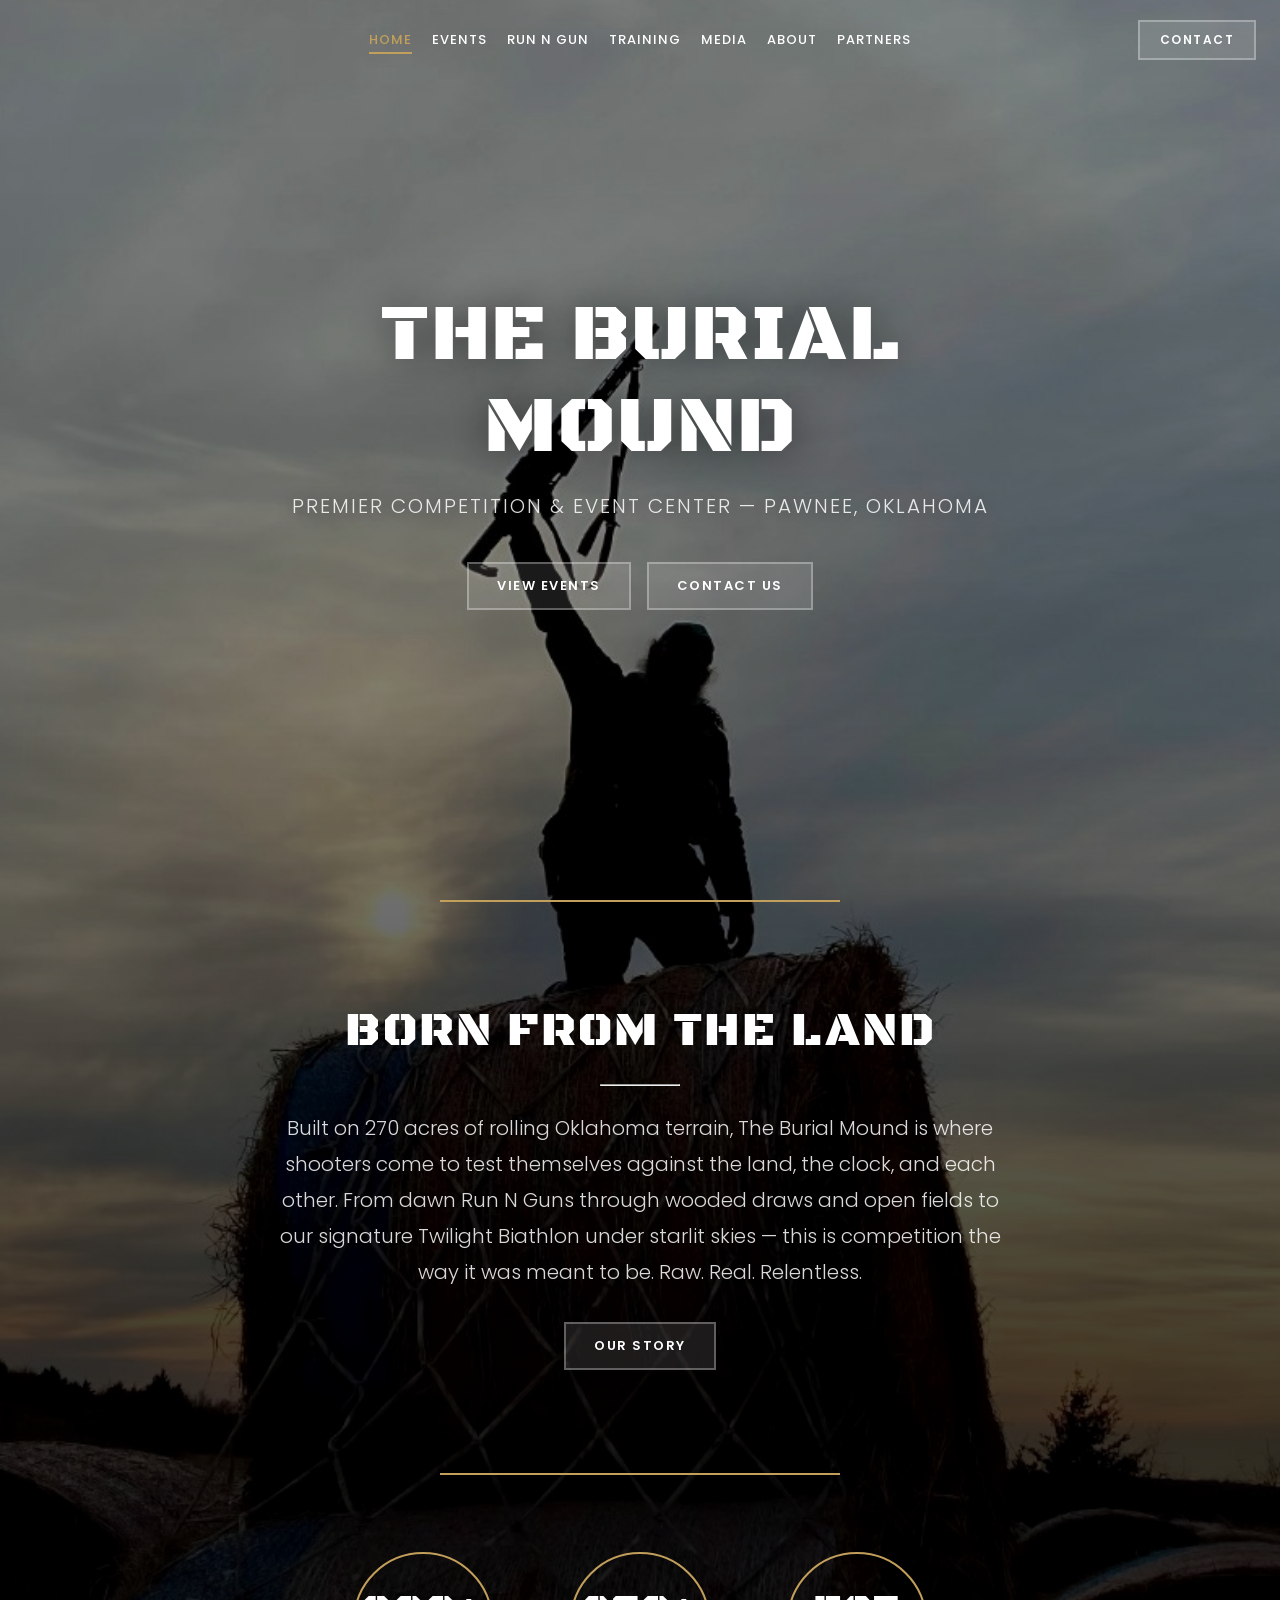
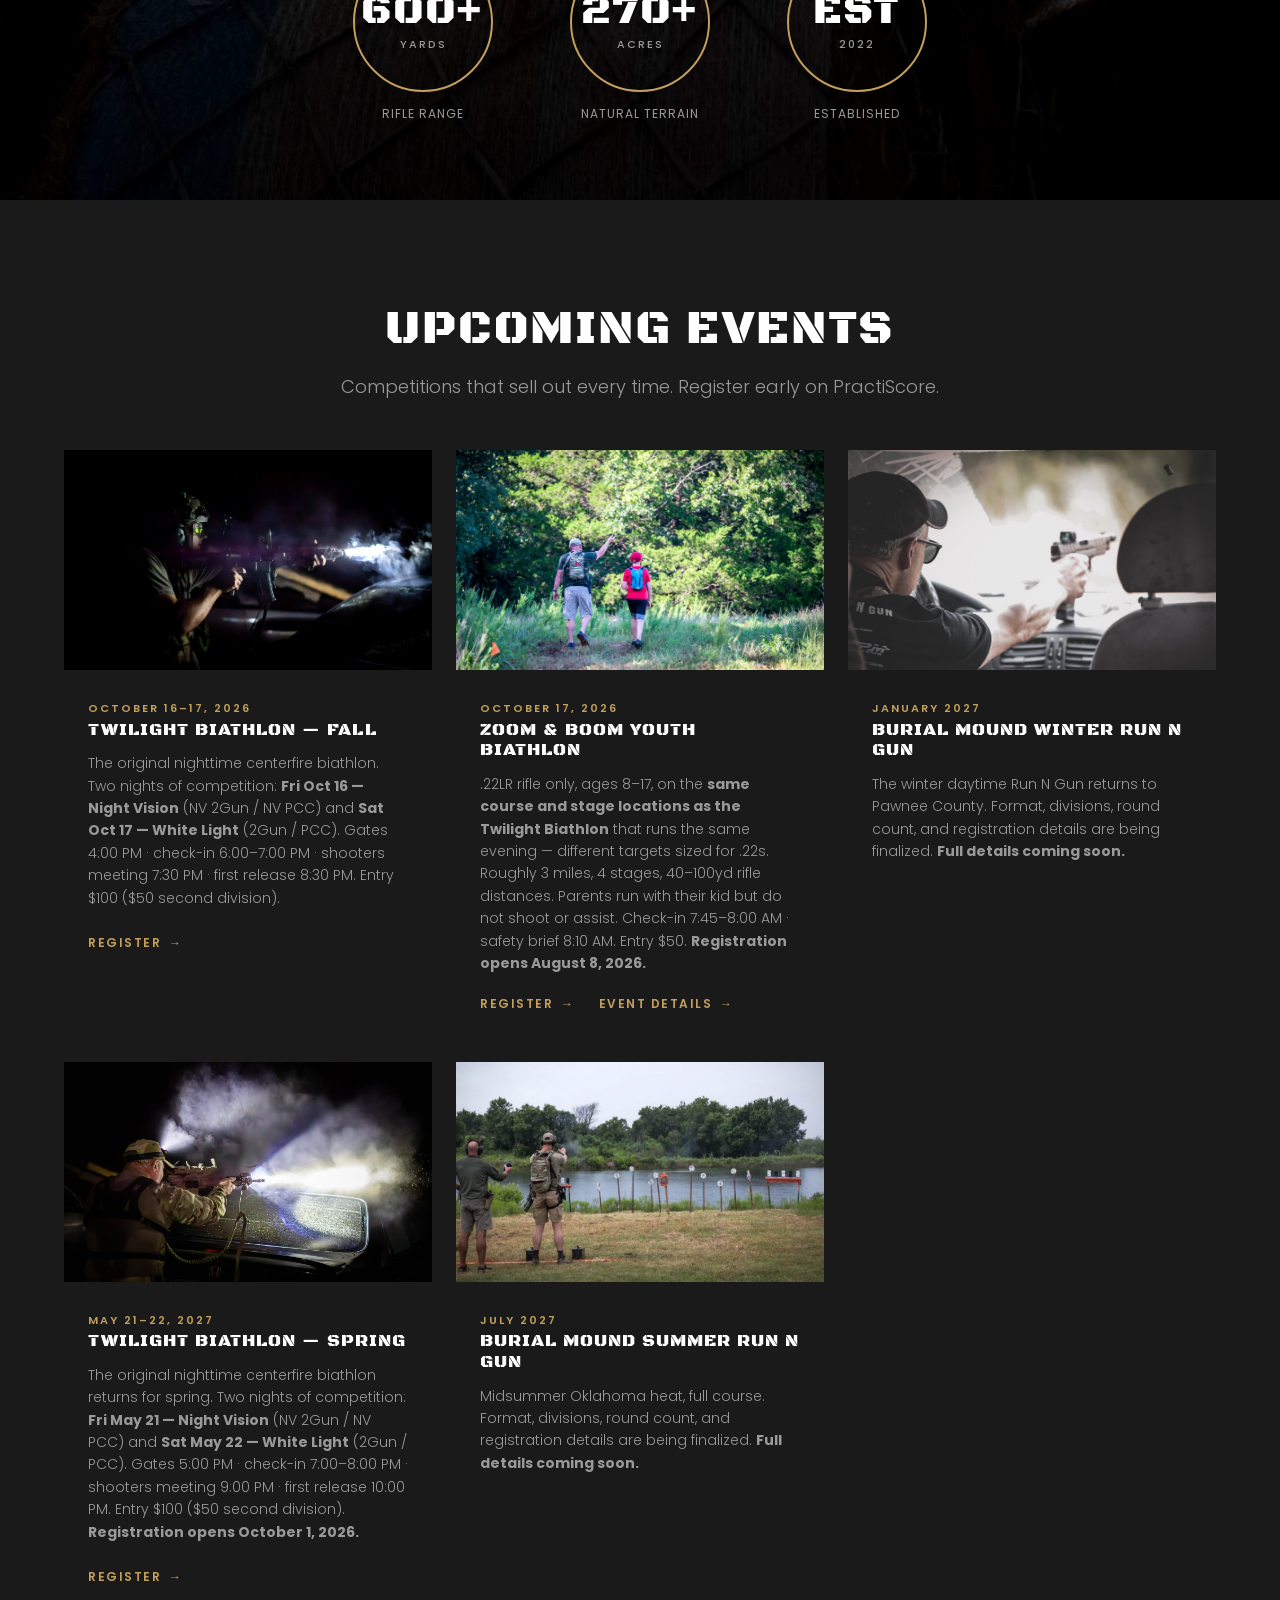
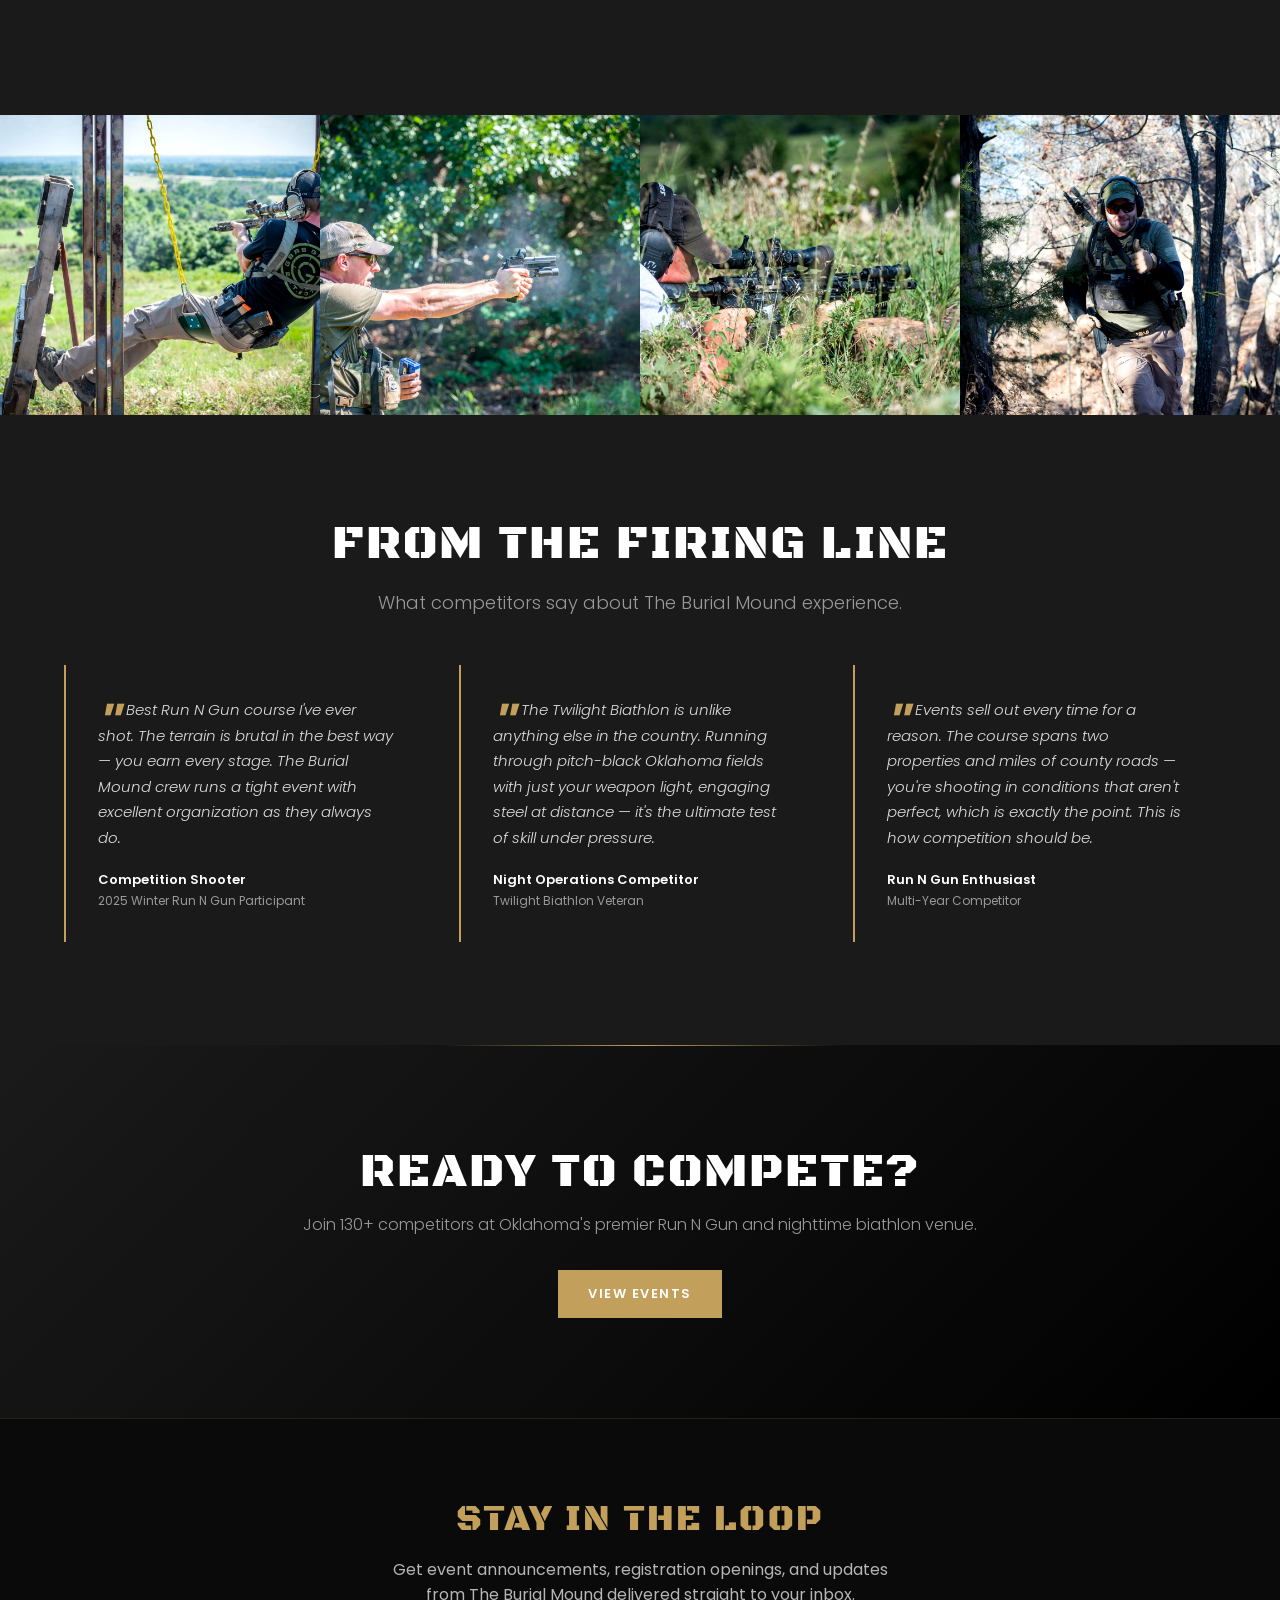
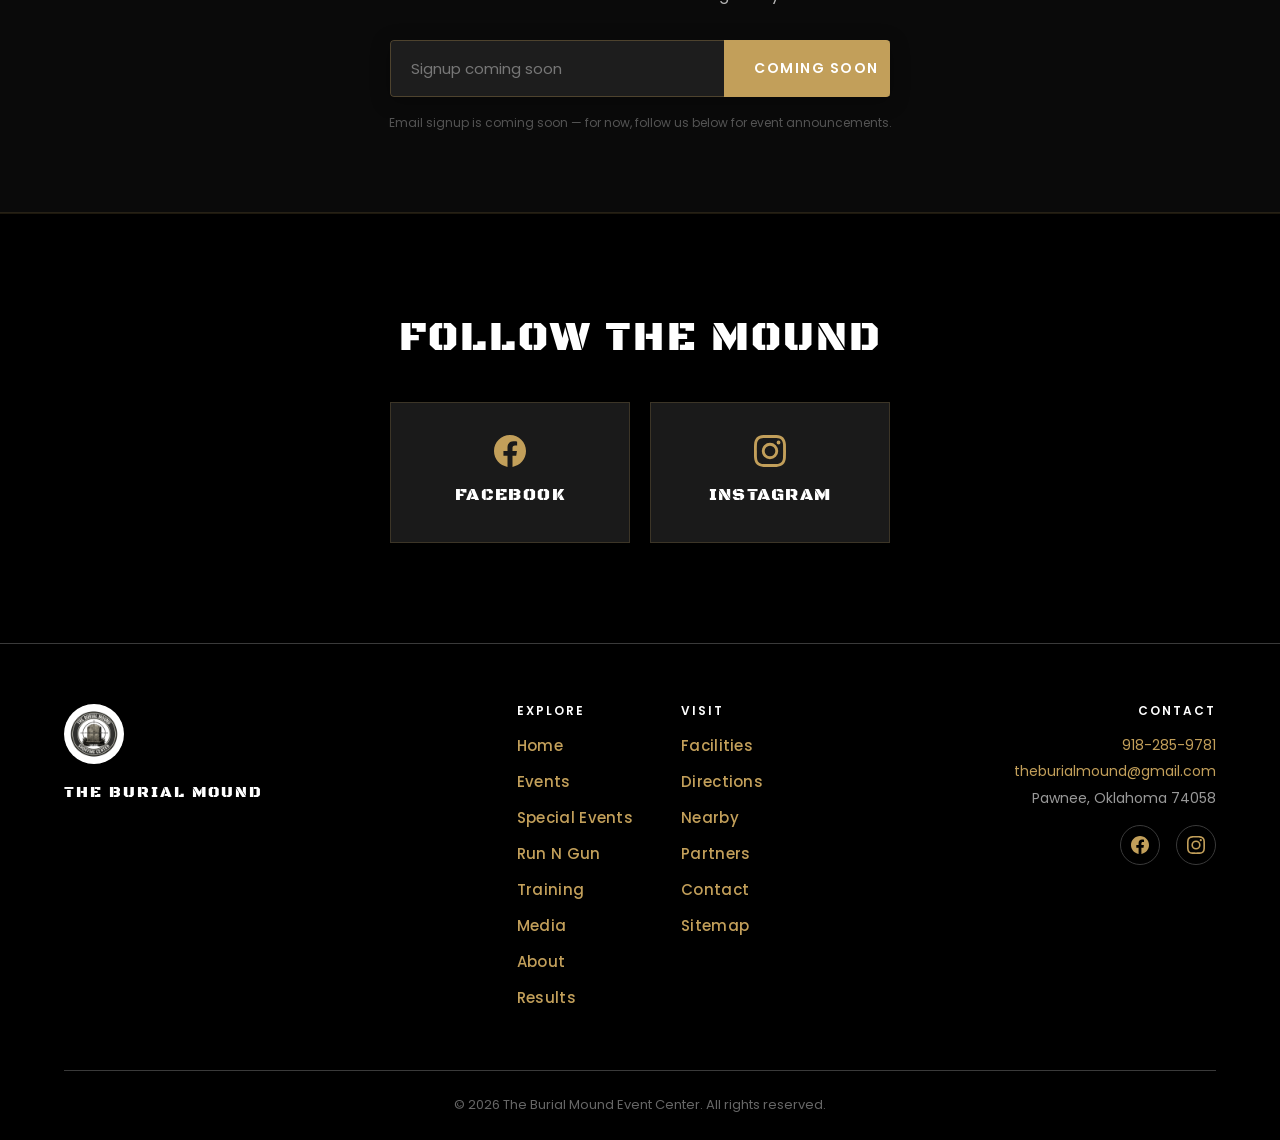
==== commit bd9b9ef3: "Add Southern Plains Armory sponsor card and Partners nav tab - partners.html: new Southern Plains Ar" ====
--- a/index.html
+++ b/index.html
@@ -63,6 +63,7 @@
         <a href="training.html">Training</a>
         <a href="media.html">Media</a>
         <a href="about.html">About</a>
+        <a href="partners.html">Partners</a>
       </div>
 
       <div class="nav__ctas">
@@ -84,6 +85,7 @@
       <a href="training.html">Training</a>
       <a href="media.html">Media</a>
       <a href="about.html">About</a>
+      <a href="partners.html">Partners</a>
       <a href="contact.html" class="btn-ghost">Contact</a>
     </div>
   </nav>
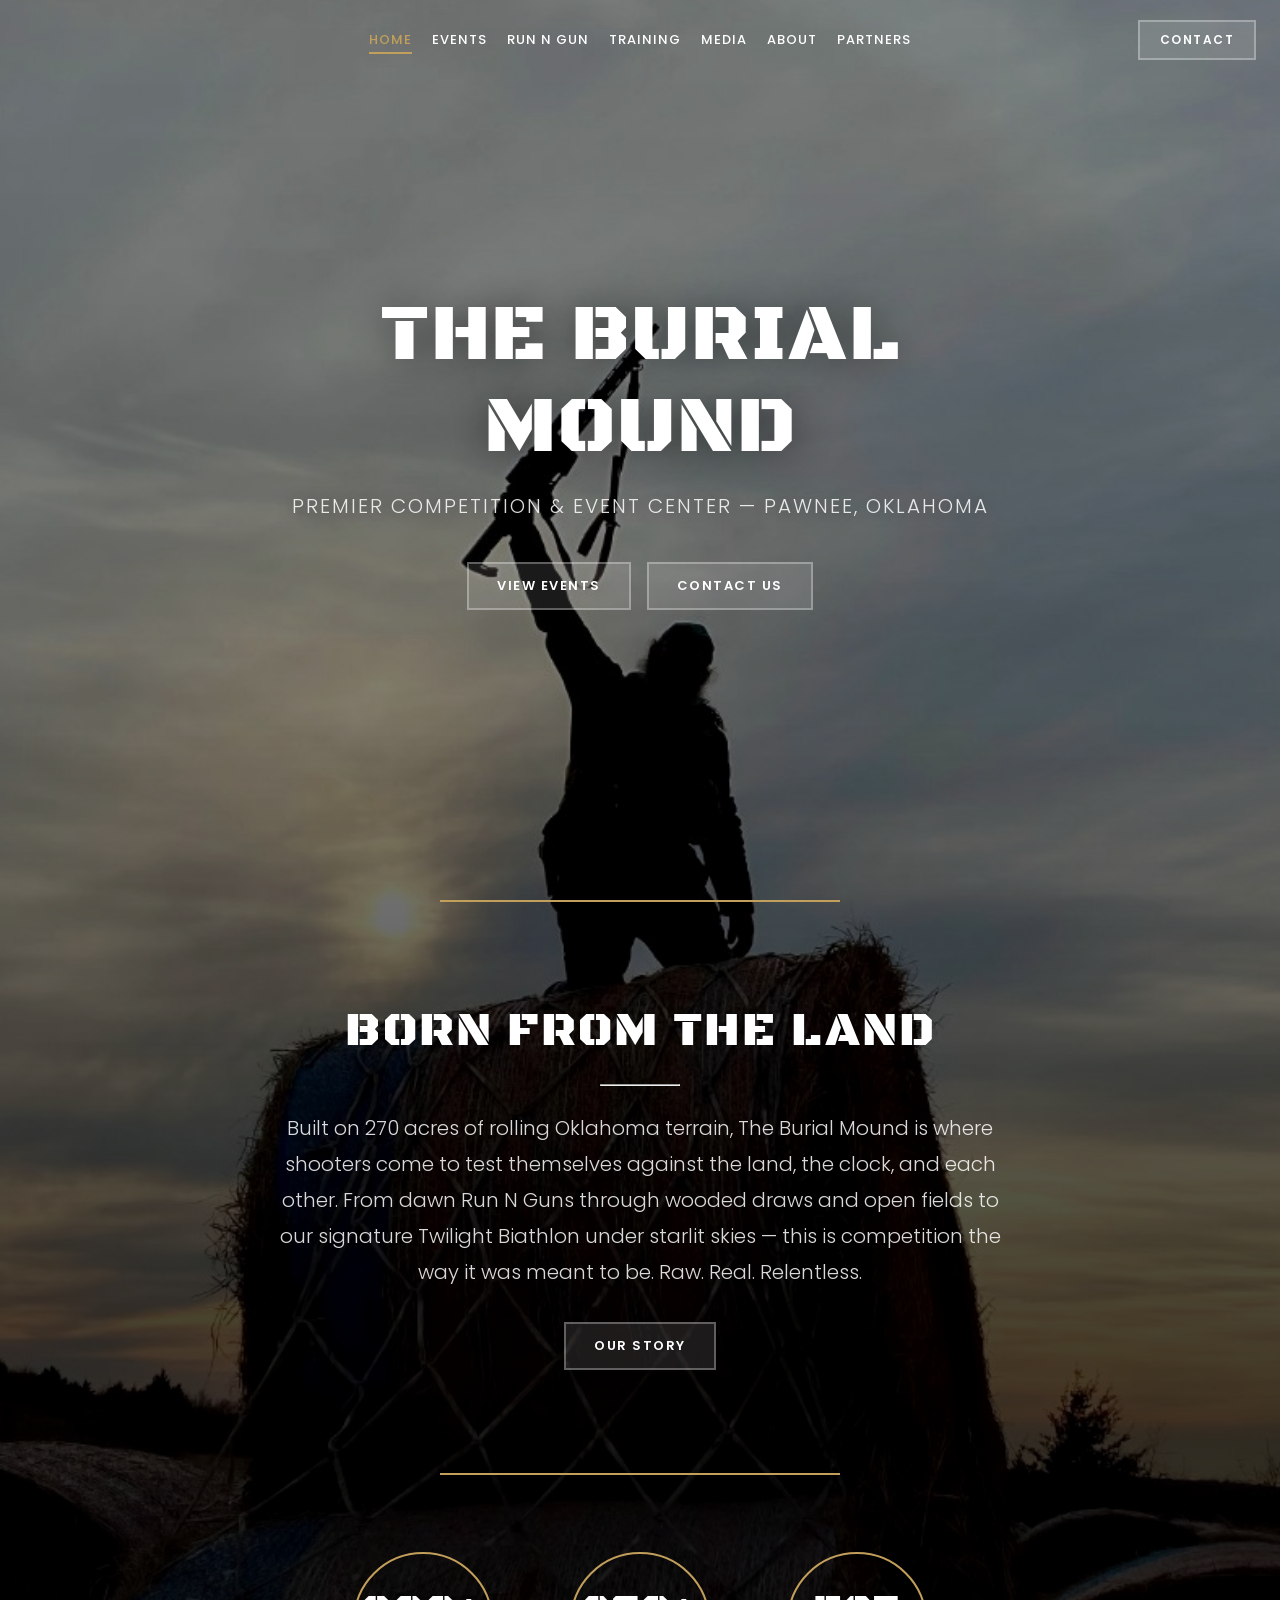
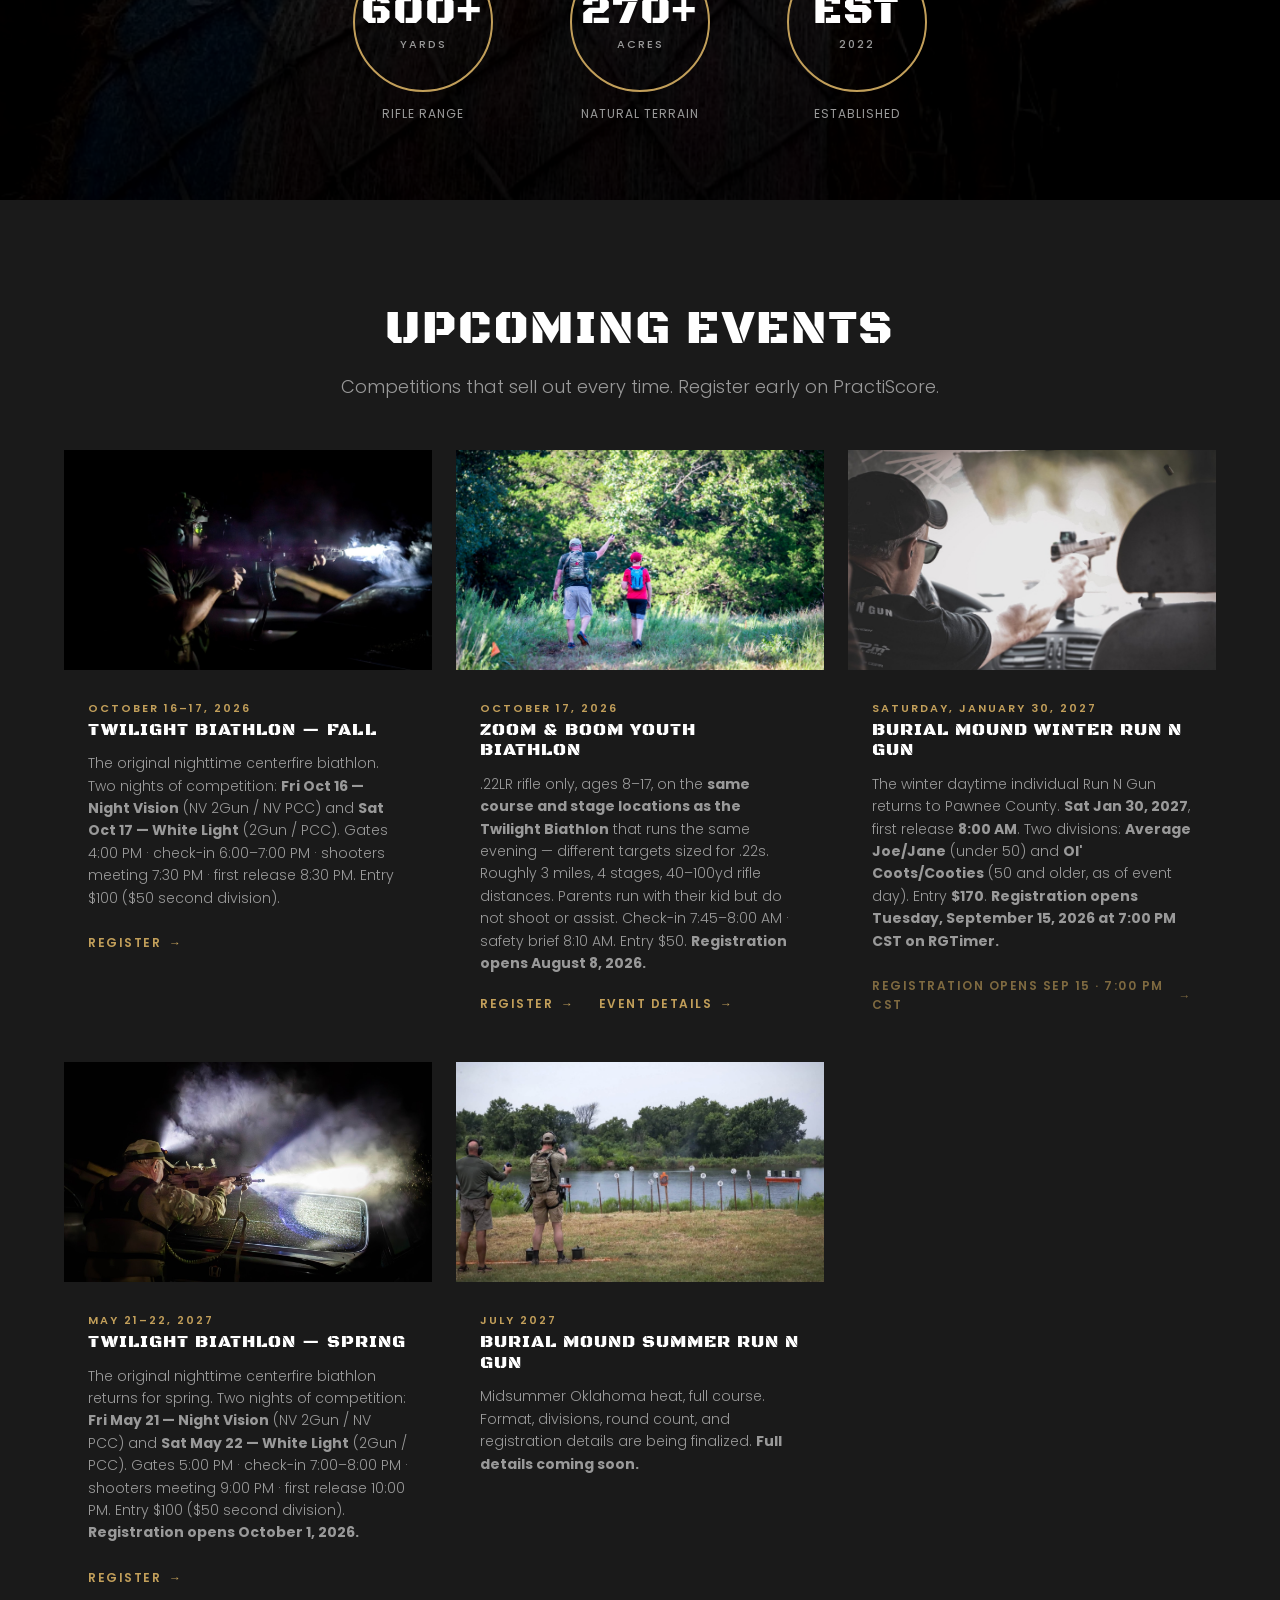
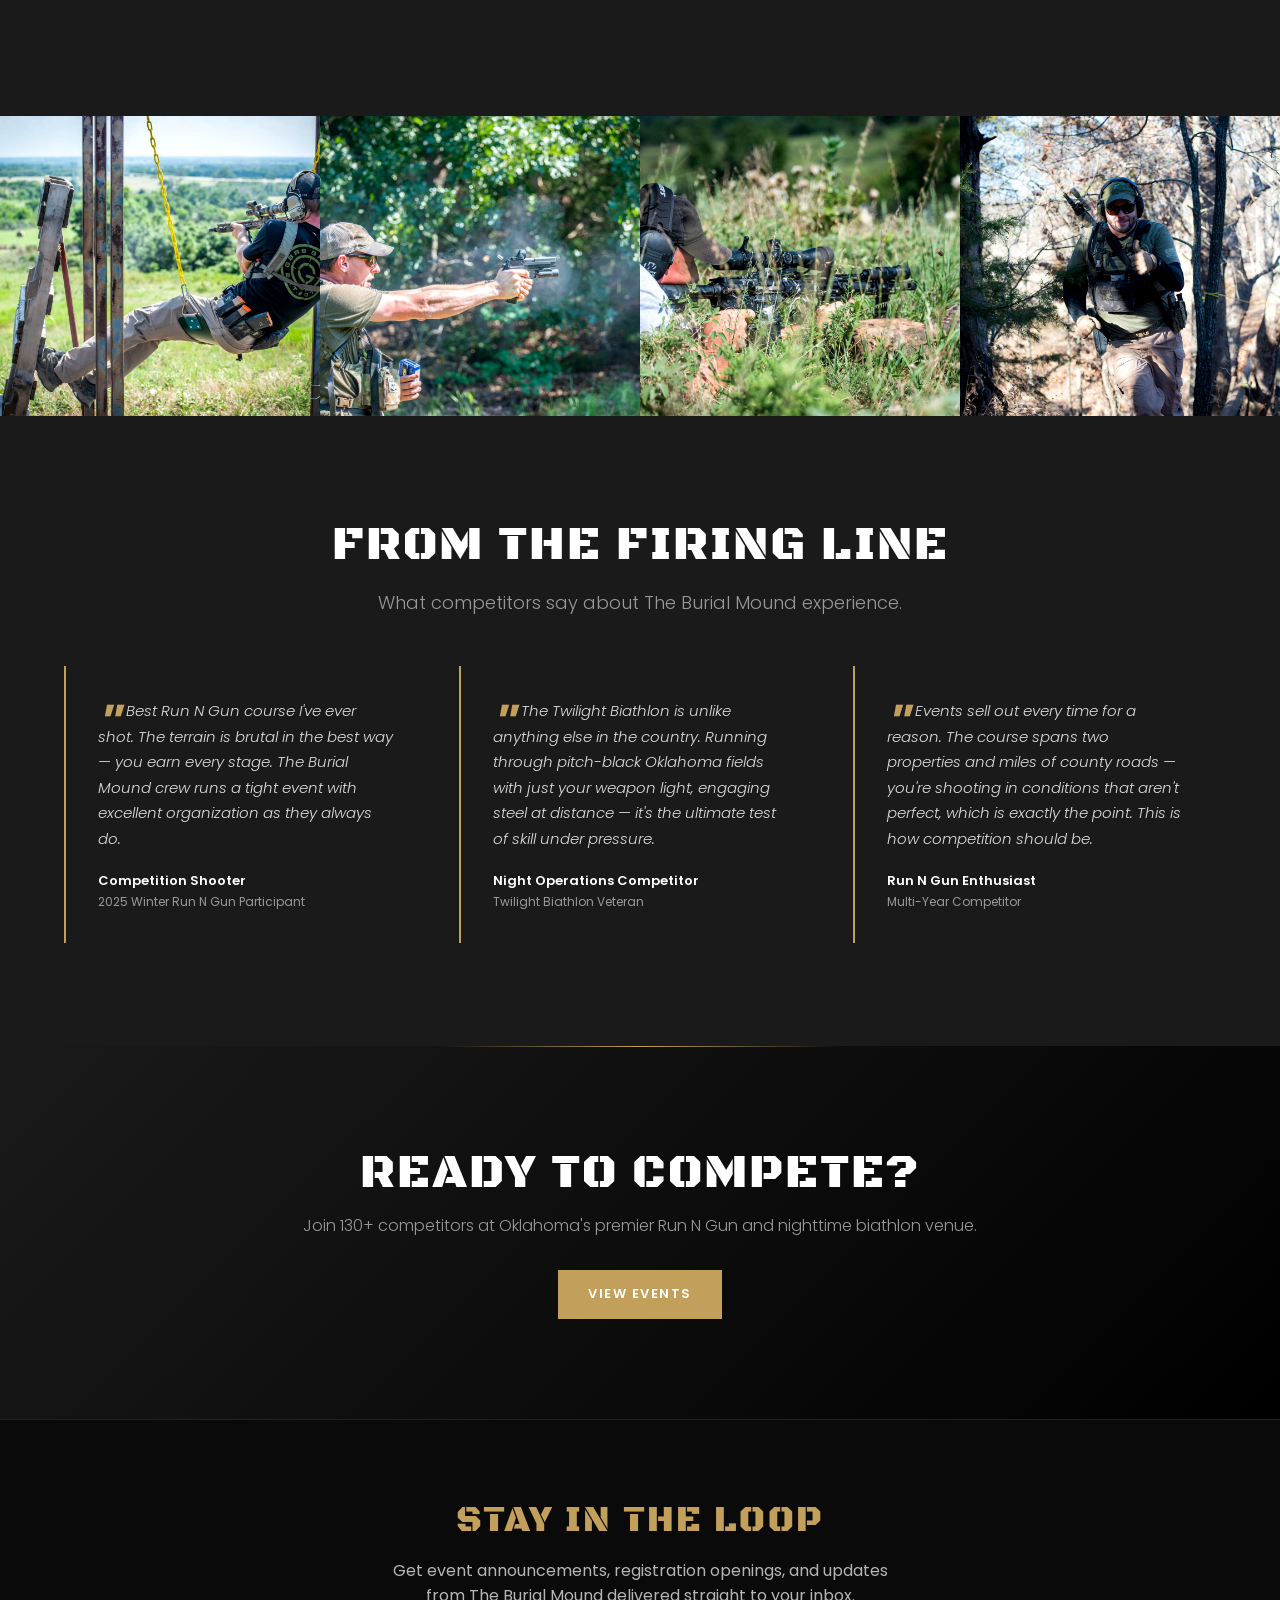
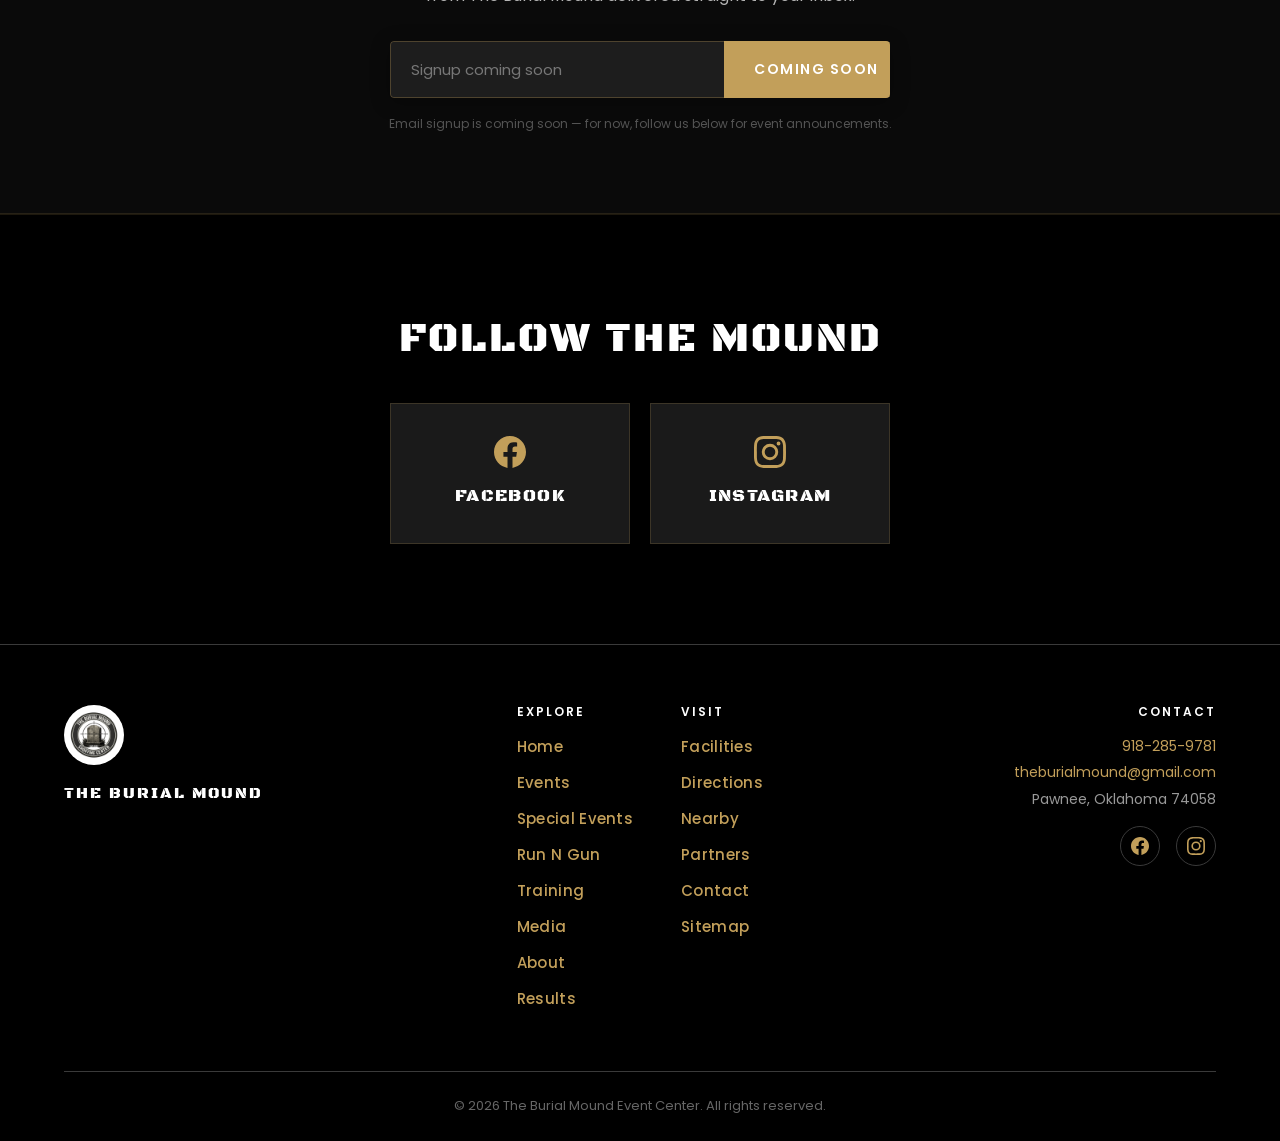
==== commit 85ada7ca: "Winter RNG 2027: Sat Jan 30, divisions, $170 entry, RGTimer registration opening Sep 15 @ 7pm CST - " ====
--- a/index.html
+++ b/index.html
@@ -186,13 +186,14 @@
           </div>
         </div>
 
-        <!-- Event: Burial Mound Winter Run N Gun 2027 — details pending -->
+        <!-- Event: Burial Mound Winter Run N Gun 2027 — registration opens Sep 15, 2026 @ 7:00 PM CST on RGTimer -->
         <div class="card reveal reveal--delay-2">
           <img src="images/winter-vehicle-stage.jpg" alt="Competitor engaging targets with a pistol through a vehicle windshield on a Run N Gun stage at The Burial Mound" class="card__image" loading="lazy" width="1725" height="1080">
           <div class="card__body">
-            <span class="card__tag">January 2027</span>
+            <span class="card__tag">Saturday, January 30, 2027</span>
             <h3 class="card__title">Burial Mound Winter Run N Gun</h3>
-            <p class="card__text">The winter daytime Run N Gun returns to Pawnee County. Format, divisions, round count, and registration details are being finalized. <strong>Full details coming soon.</strong></p>
+            <p class="card__text">The winter daytime individual Run N Gun returns to Pawnee County. <strong>Sat Jan 30, 2027</strong>, first release <strong>8:00 AM</strong>. Two divisions: <strong>Average Joe/Jane</strong> (under 50) and <strong>Ol' Coots/Cooties</strong> (50 and older, as of event day). Entry <strong>$170</strong>. <strong>Registration opens Tuesday, September 15, 2026 at 7:00 PM CST on RGTimer.</strong></p>
+            <span class="card__link" style="opacity:0.6; cursor:default;" aria-disabled="true">Registration Opens Sep 15 · 7:00 PM CST</span>
           </div>
         </div>
 
--- a/style.css
+++ b/style.css
@@ -4075,3 +4075,18 @@
   body.printing-rules .penalty-dq { color: #c0392b !important; font-weight: 700; }
   body.printing-rules .hl { color: #000 !important; font-weight: 700; }
 }
+
+/* ============================================
+   SPONSOR GRID — phone layout (Aug 5 2026)
+   Two columns below ~400px squeezed each card to ~180px, breaking the
+   descriptions to 1-2 words per line. Drop to a single column on phones.
+   ============================================ */
+@media (max-width: 560px) {
+  .sponsor-grid {
+    grid-template-columns: 1fr;
+    gap: 24px;
+  }
+  .sponsor-card {
+    padding: 32px 24px;
+  }
+}
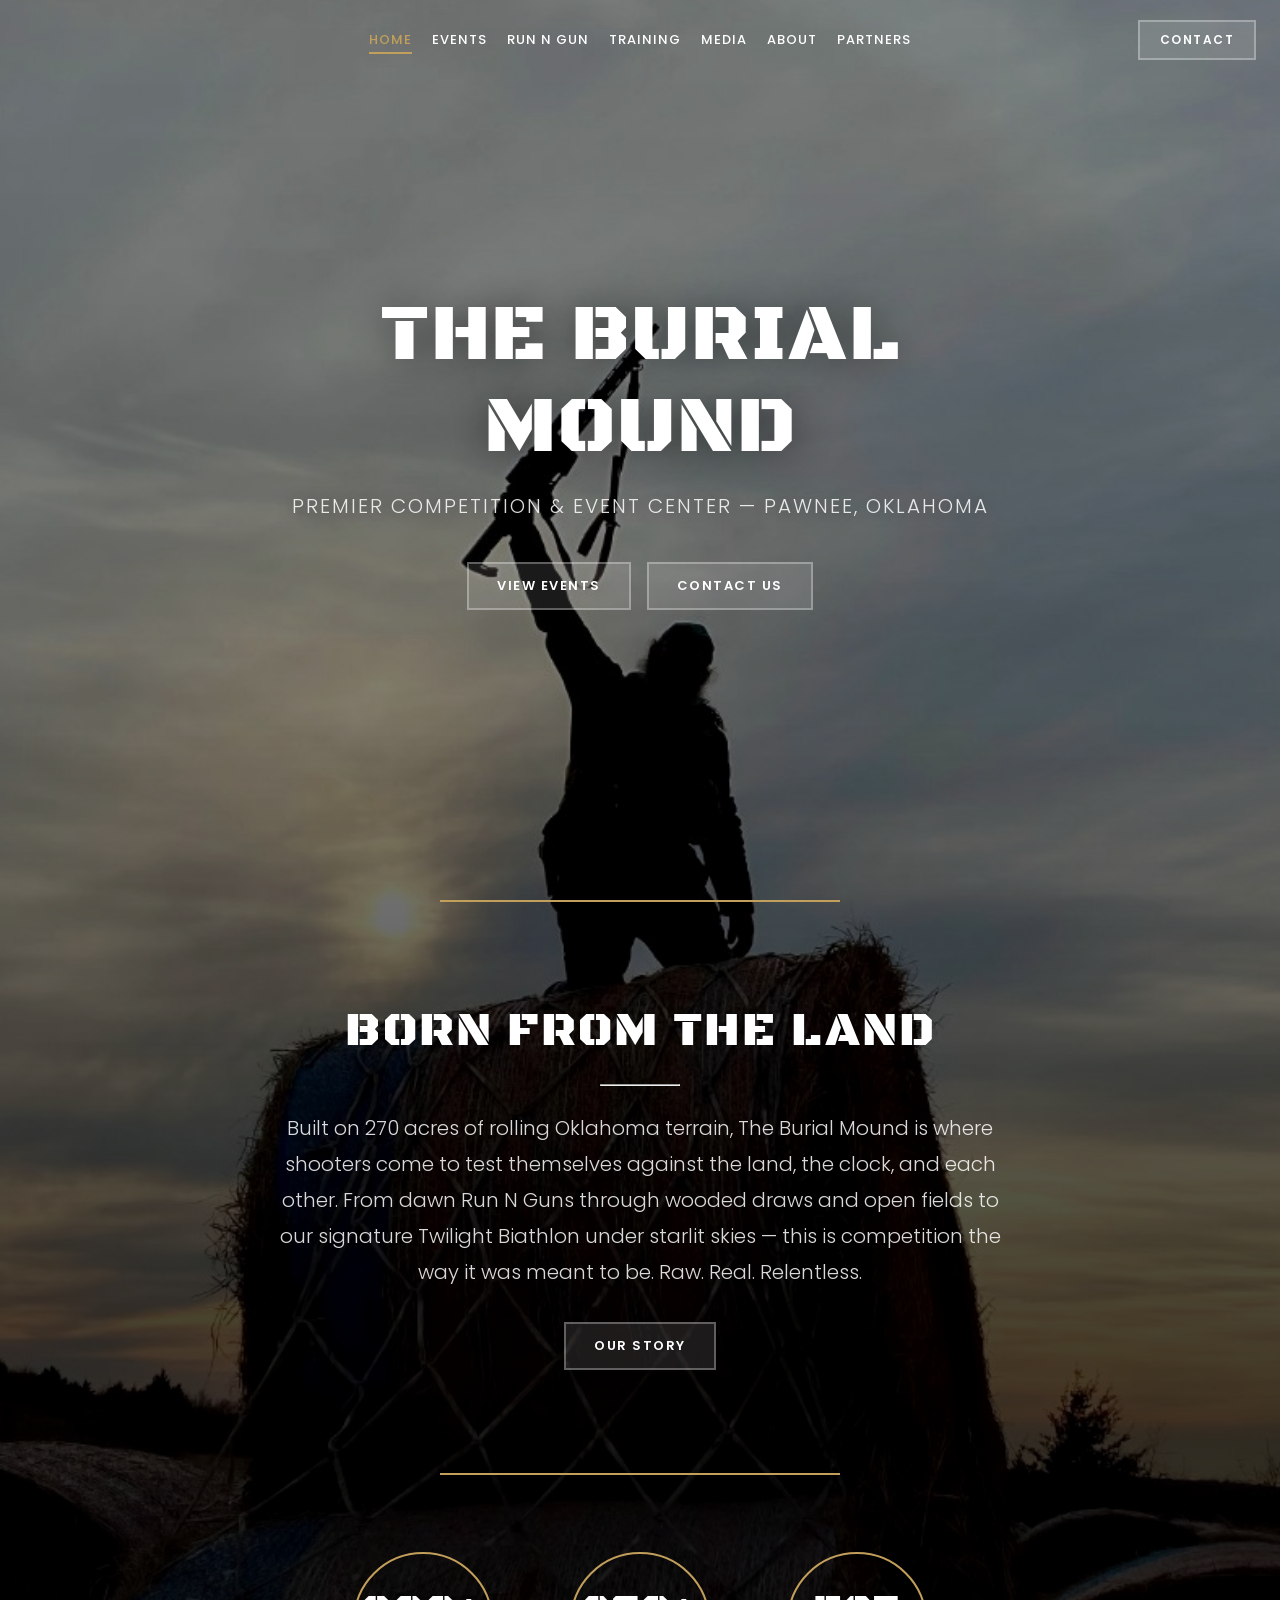
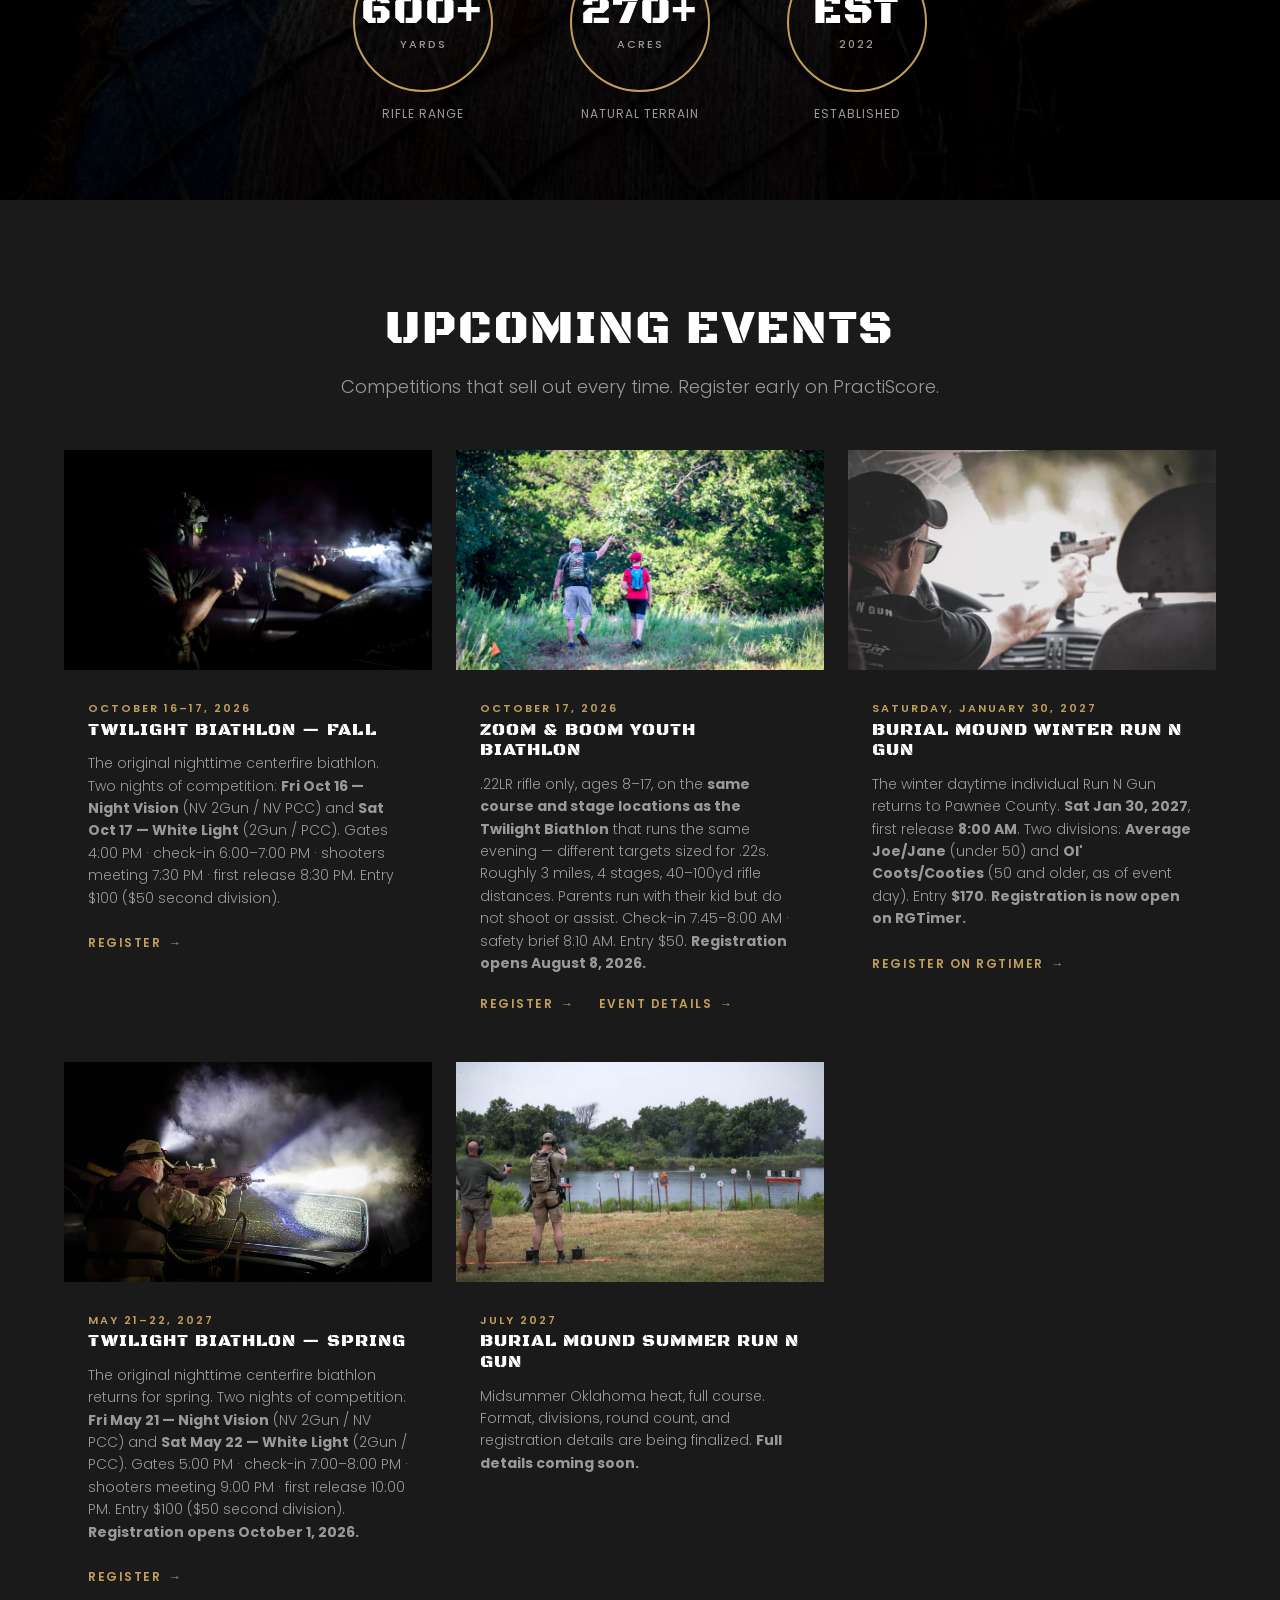
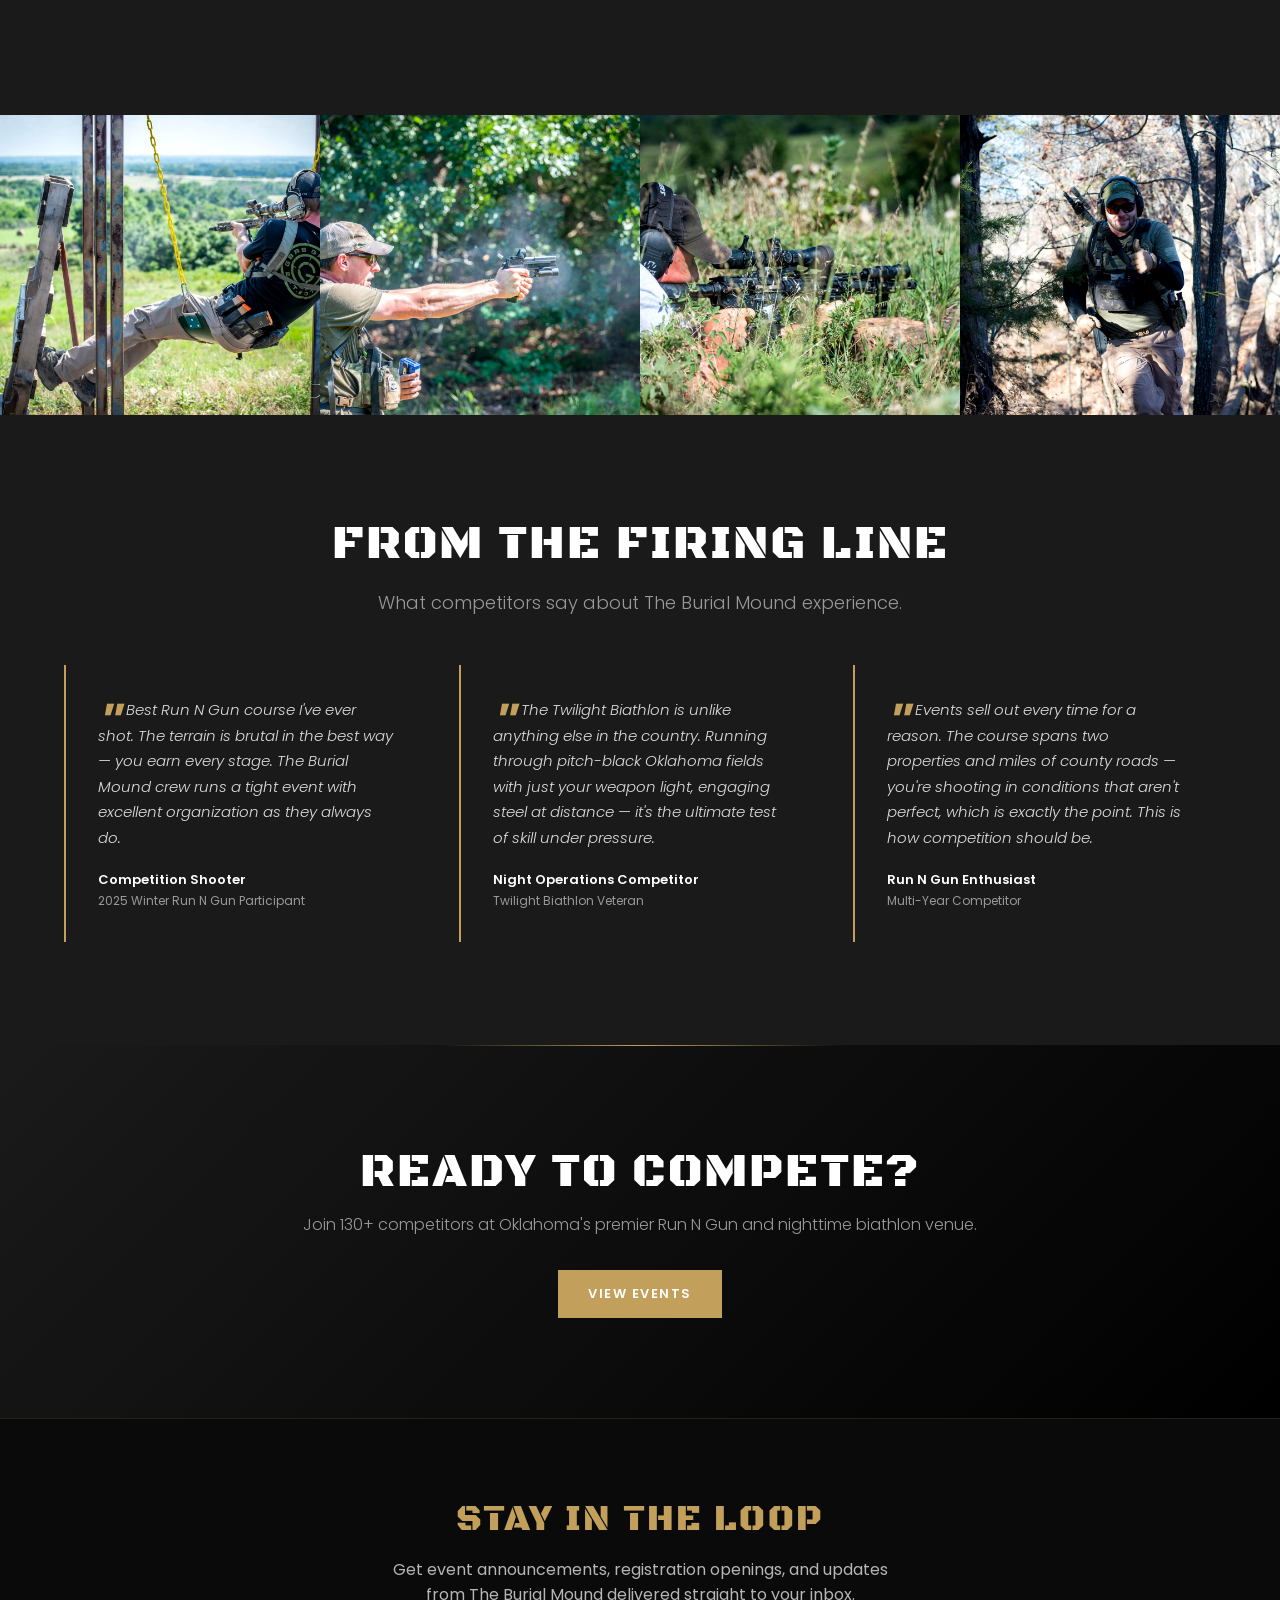
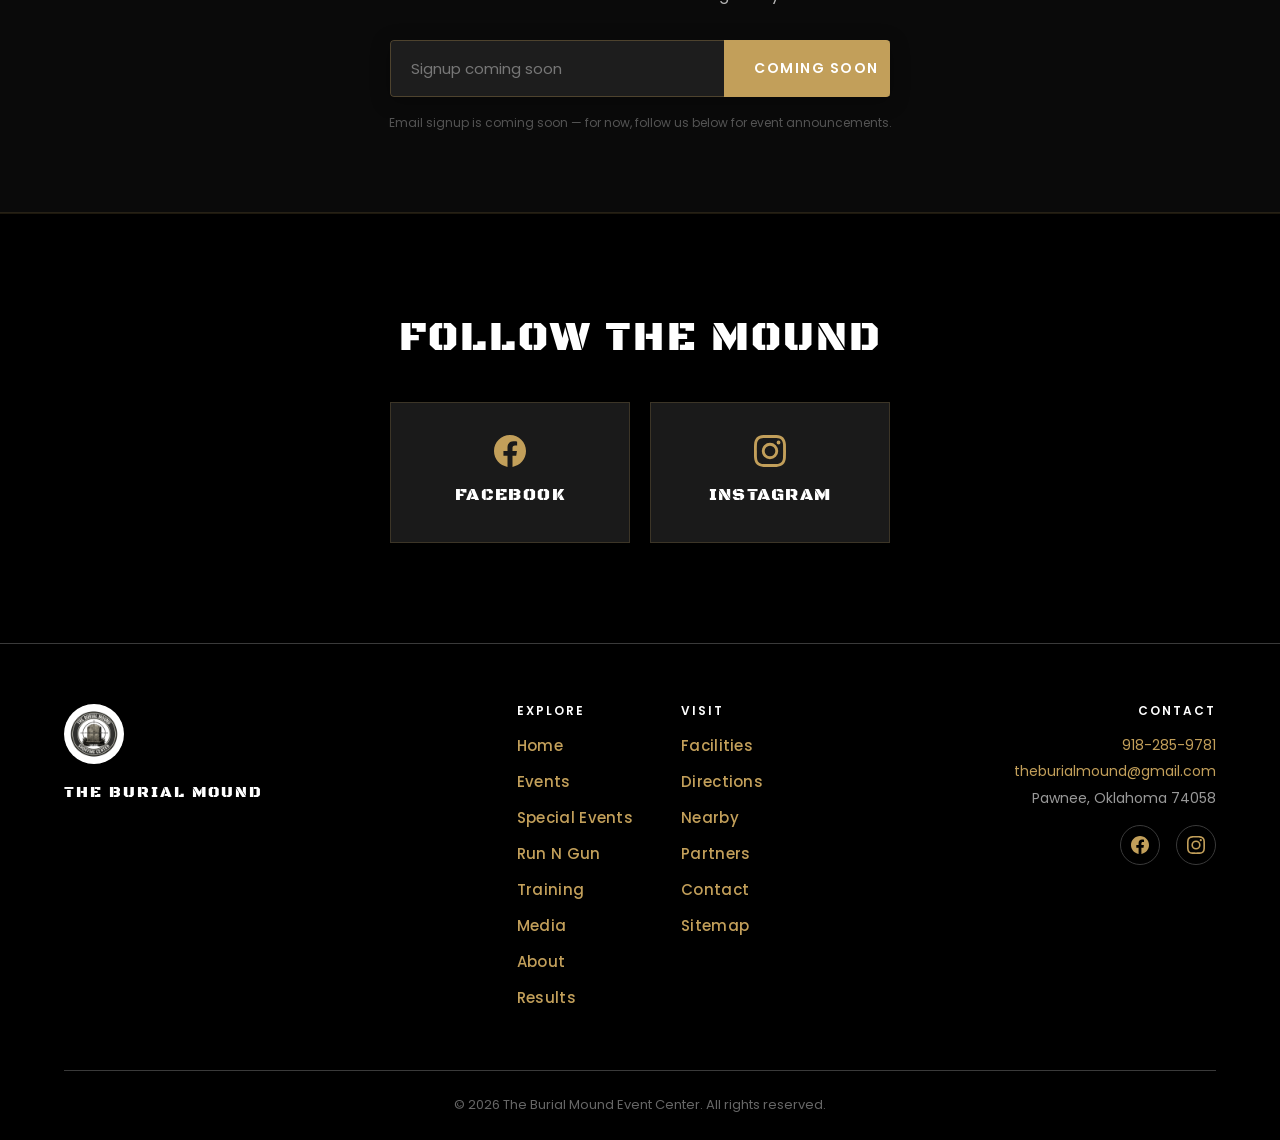
==== commit d54019b9: "Activate winter Run N Gun registration on home and events pages" ====
--- a/index.html
+++ b/index.html
@@ -186,14 +186,14 @@
           </div>
         </div>
 
-        <!-- Event: Burial Mound Winter Run N Gun 2027 — registration opens Sep 15, 2026 @ 7:00 PM CST on RGTimer -->
+        <!-- Event: Burial Mound Winter Run N Gun 2027 — registration open on RGTimer -->
         <div class="card reveal reveal--delay-2">
           <img src="images/winter-vehicle-stage.jpg" alt="Competitor engaging targets with a pistol through a vehicle windshield on a Run N Gun stage at The Burial Mound" class="card__image" loading="lazy" width="1725" height="1080">
           <div class="card__body">
             <span class="card__tag">Saturday, January 30, 2027</span>
             <h3 class="card__title">Burial Mound Winter Run N Gun</h3>
-            <p class="card__text">The winter daytime individual Run N Gun returns to Pawnee County. <strong>Sat Jan 30, 2027</strong>, first release <strong>8:00 AM</strong>. Two divisions: <strong>Average Joe/Jane</strong> (under 50) and <strong>Ol' Coots/Cooties</strong> (50 and older, as of event day). Entry <strong>$170</strong>. <strong>Registration opens Tuesday, September 15, 2026 at 7:00 PM CST on RGTimer.</strong></p>
-            <span class="card__link" style="opacity:0.6; cursor:default;" aria-disabled="true">Registration Opens Sep 15 · 7:00 PM CST</span>
+            <p class="card__text">The winter daytime individual Run N Gun returns to Pawnee County. <strong>Sat Jan 30, 2027</strong>, first release <strong>8:00 AM</strong>. Two divisions: <strong>Average Joe/Jane</strong> (under 50) and <strong>Ol' Coots/Cooties</strong> (50 and older, as of event day). Entry <strong>$170</strong>. <strong>Registration is now open on RGTimer.</strong></p>
+            <a href="https://app.rgtimer.com/register/2027-burial-mound-winter-run-n-gun-registration" class="card__link" target="_blank" rel="noopener noreferrer">Register on RGTimer</a>
           </div>
         </div>
 
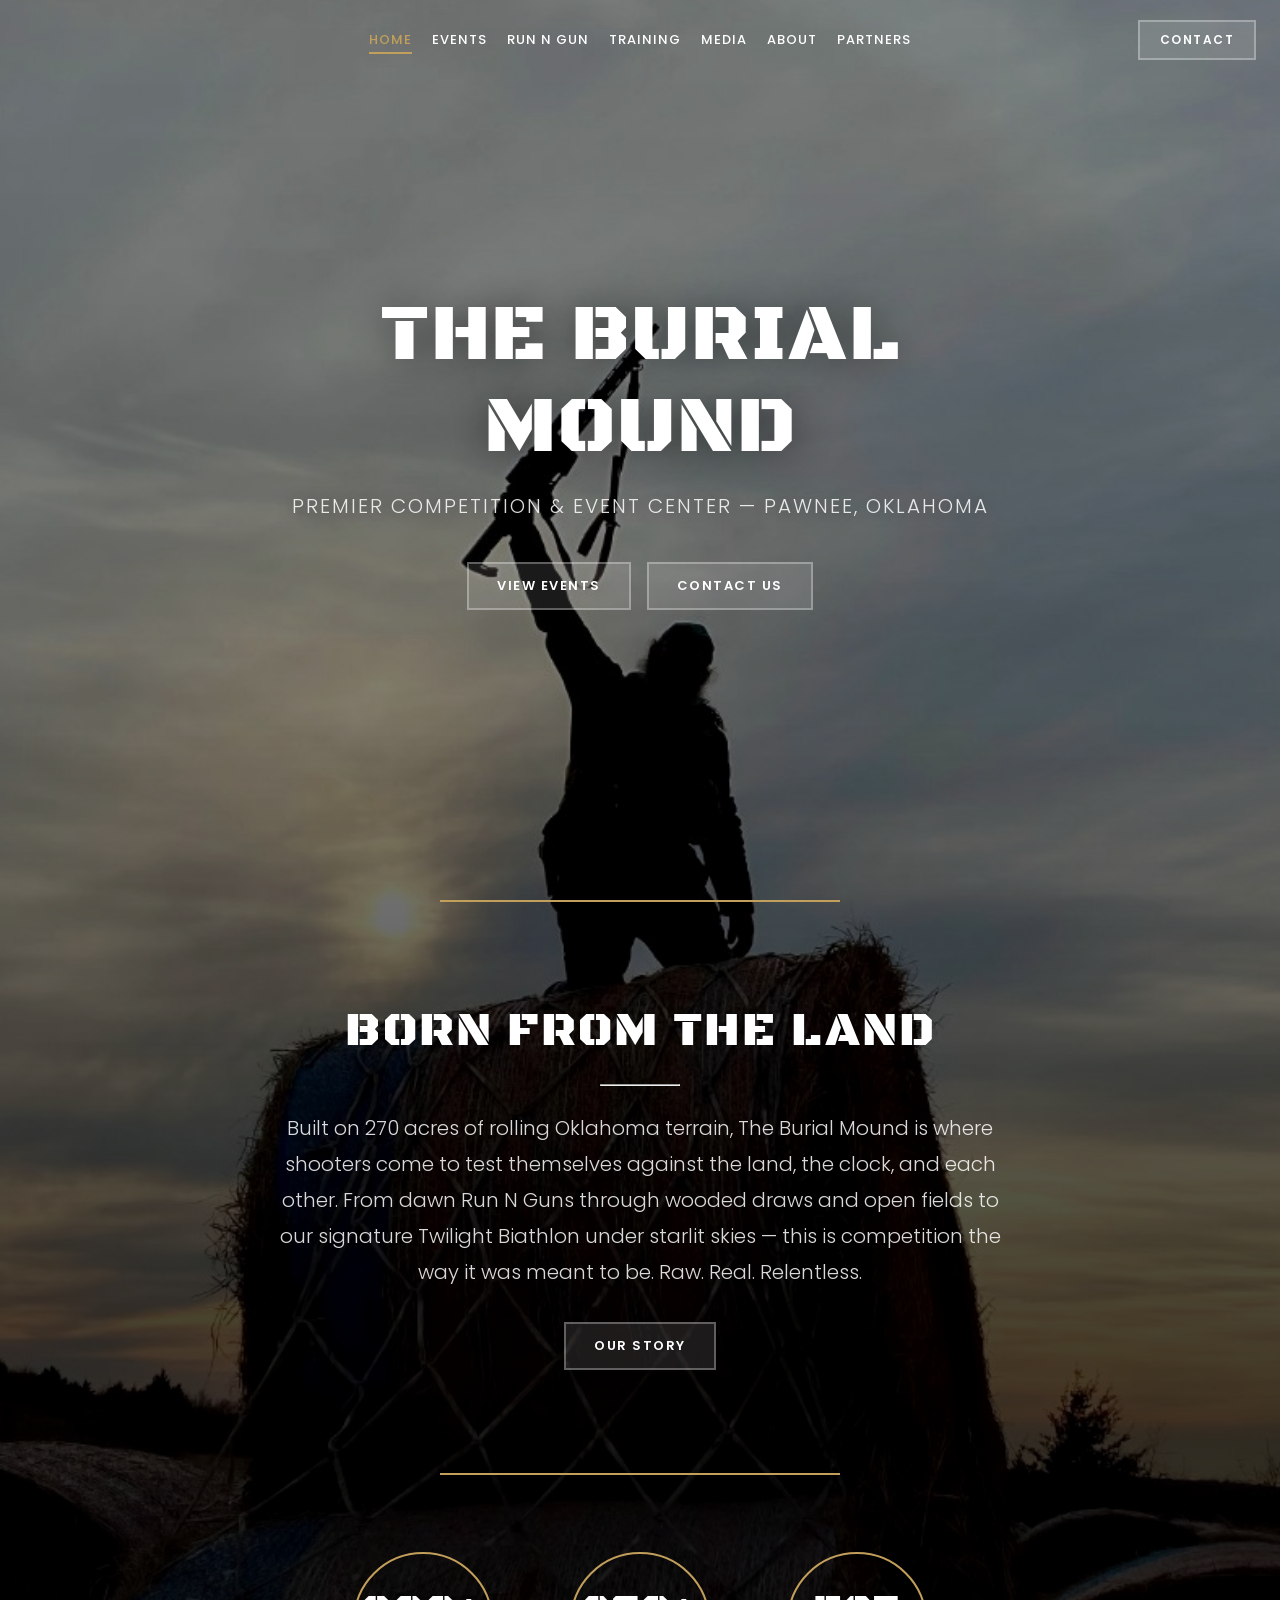
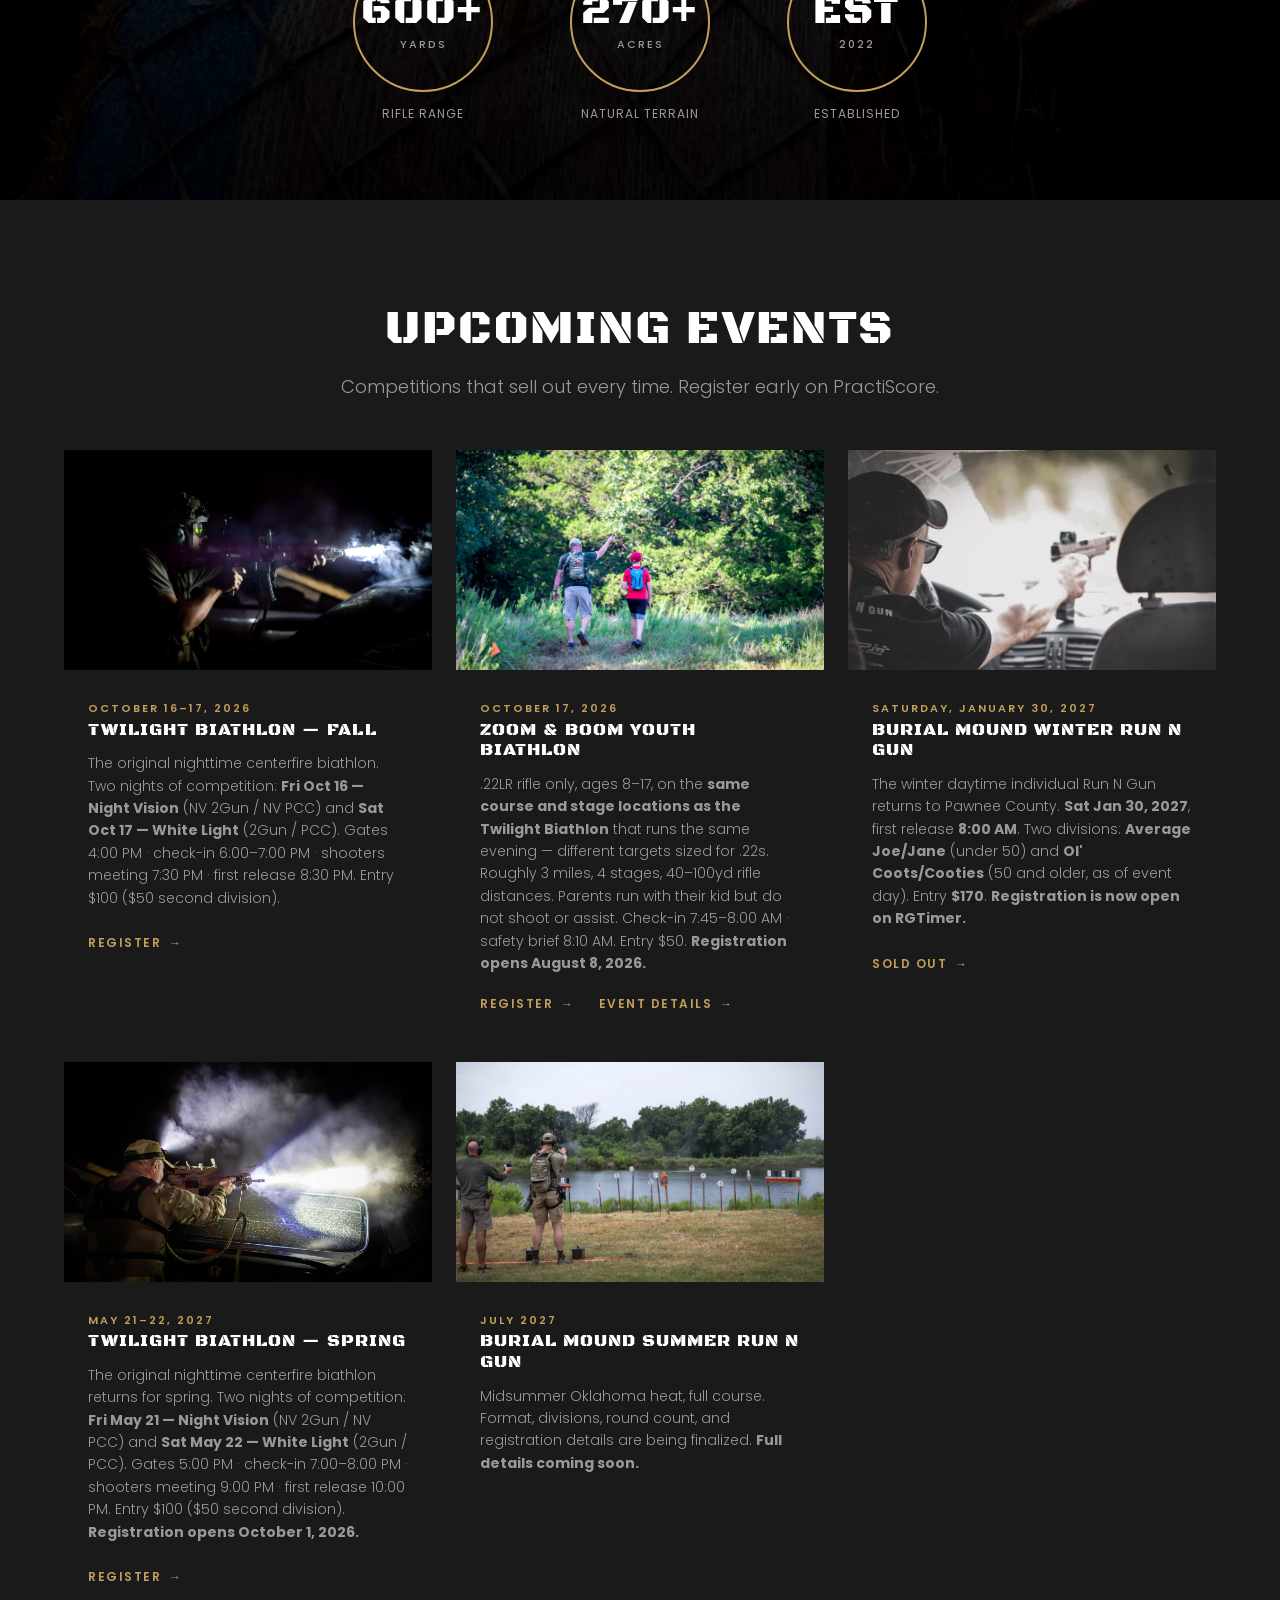
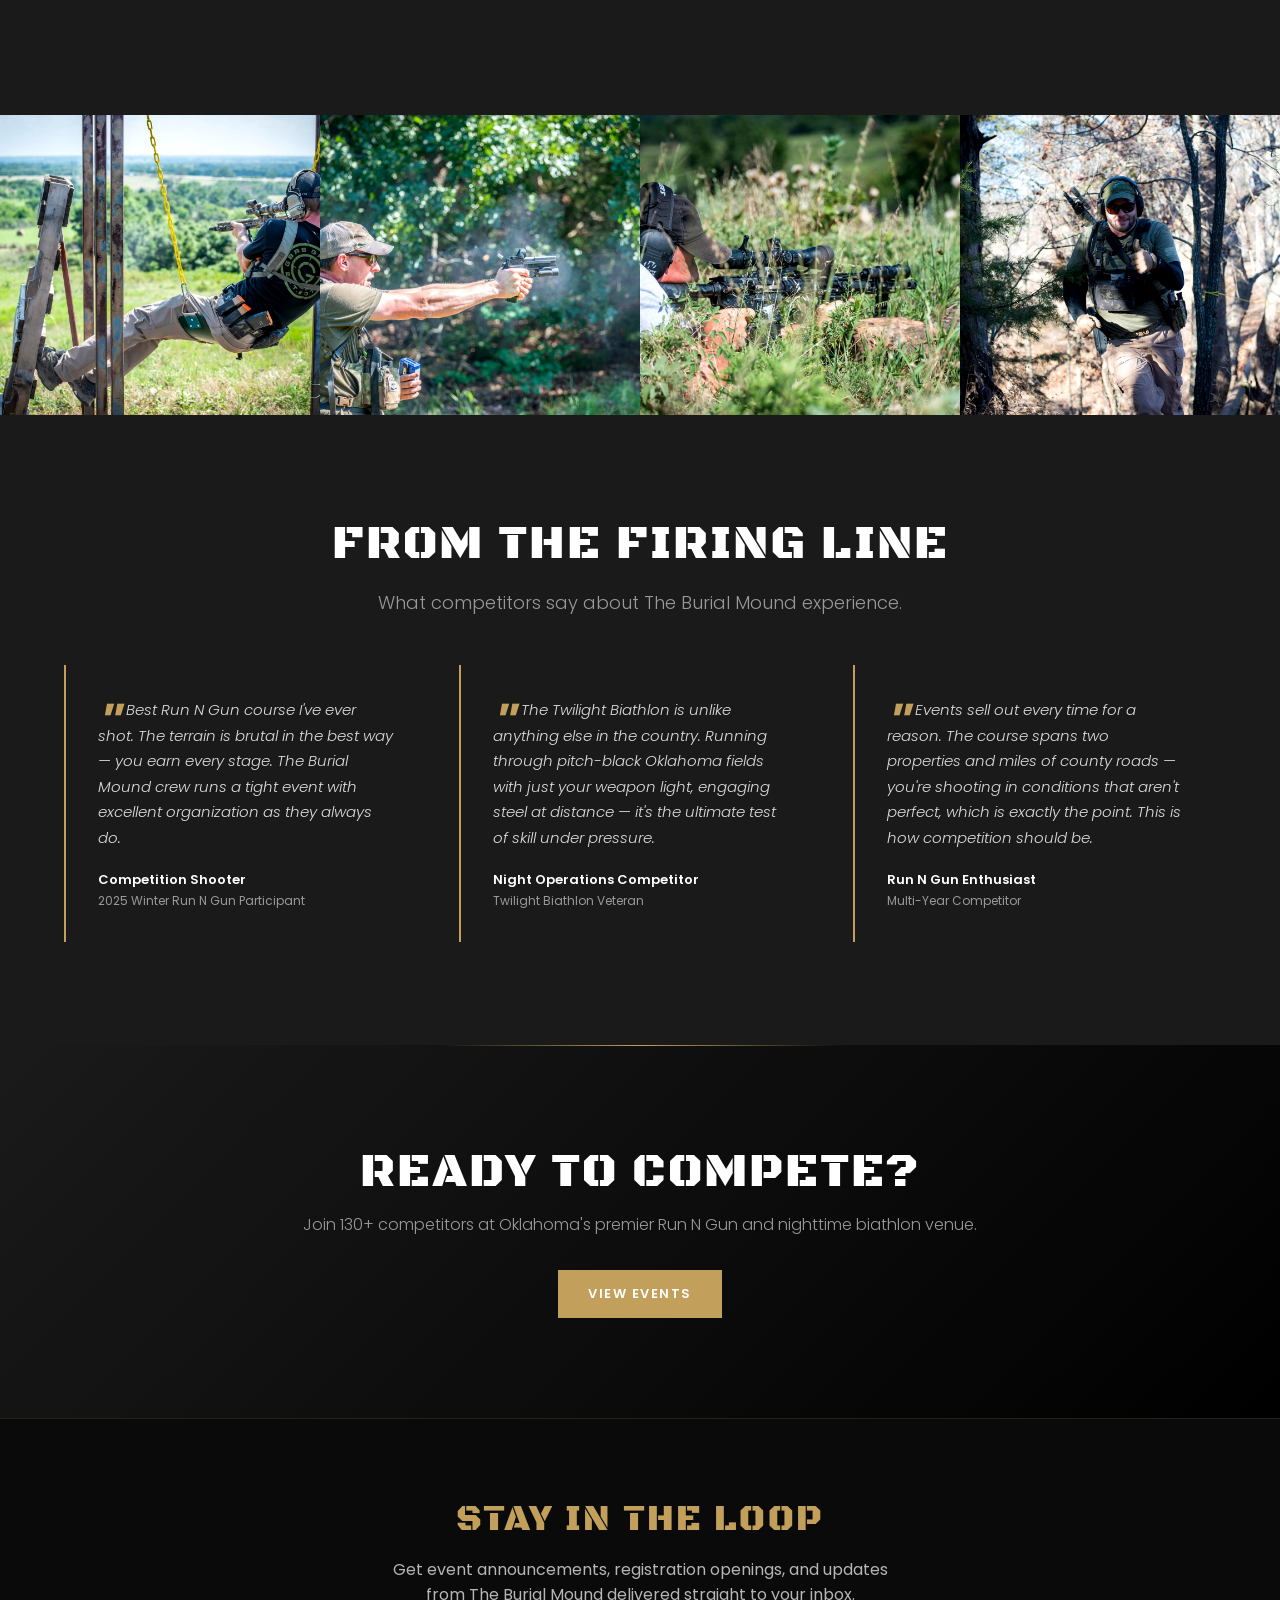
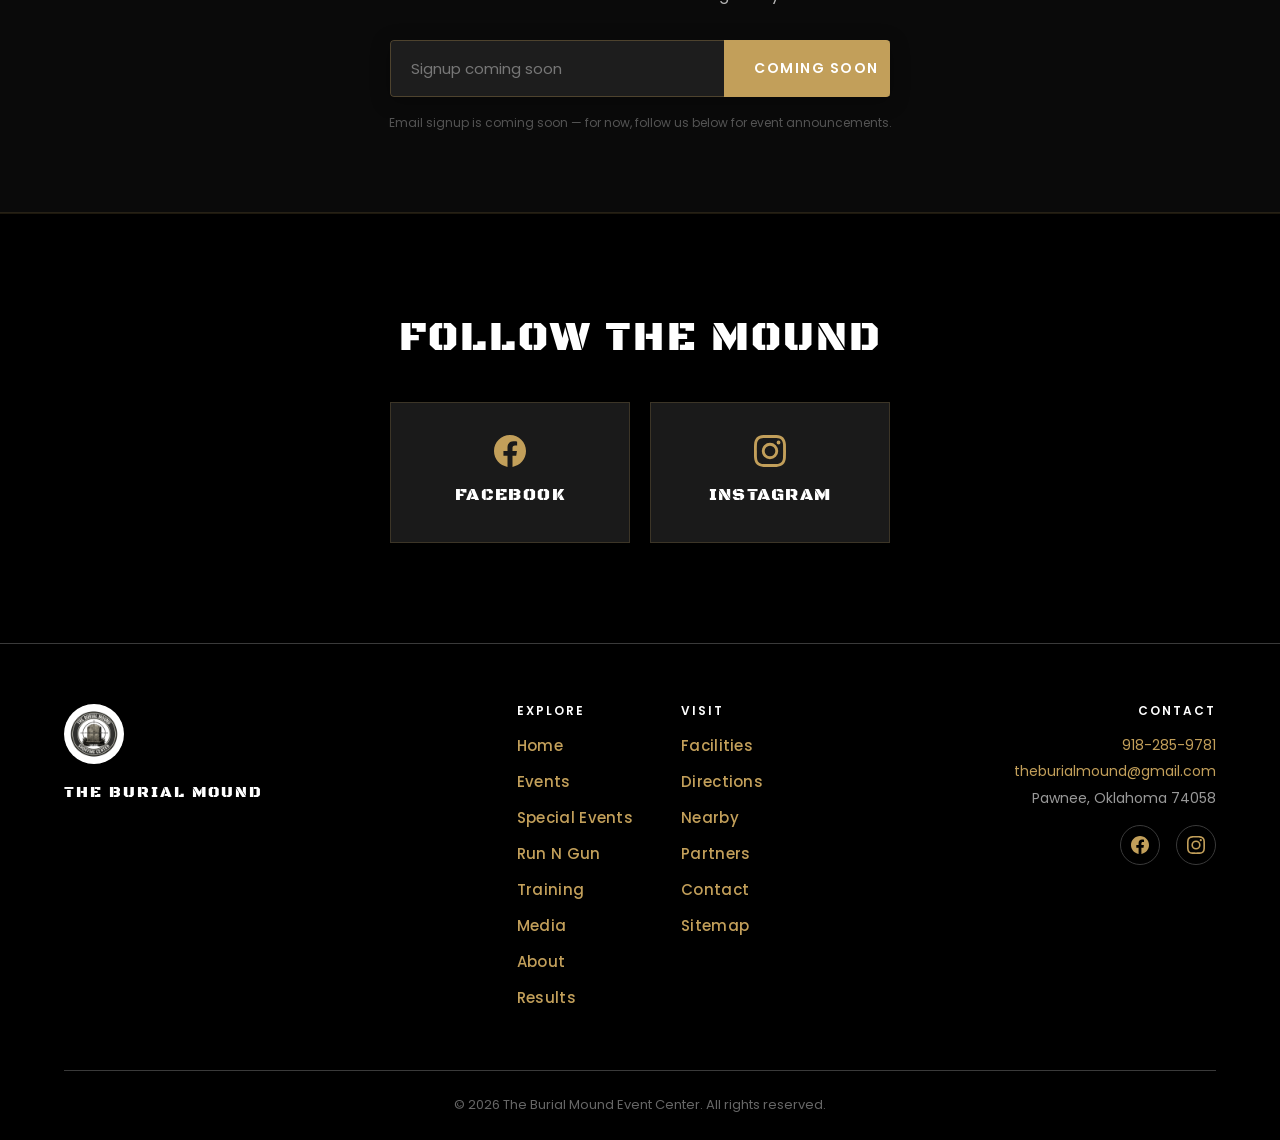
==== commit 08138b34: "Label winter Run N Gun registration links Sold Out; keep links active" ====
--- a/index.html
+++ b/index.html
@@ -193,7 +193,7 @@
             <span class="card__tag">Saturday, January 30, 2027</span>
             <h3 class="card__title">Burial Mound Winter Run N Gun</h3>
             <p class="card__text">The winter daytime individual Run N Gun returns to Pawnee County. <strong>Sat Jan 30, 2027</strong>, first release <strong>8:00 AM</strong>. Two divisions: <strong>Average Joe/Jane</strong> (under 50) and <strong>Ol' Coots/Cooties</strong> (50 and older, as of event day). Entry <strong>$170</strong>. <strong>Registration is now open on RGTimer.</strong></p>
-            <a href="https://app.rgtimer.com/register/2027-burial-mound-winter-run-n-gun-registration" class="card__link" target="_blank" rel="noopener noreferrer">Register on RGTimer</a>
+            <a href="https://app.rgtimer.com/register/2027-burial-mound-winter-run-n-gun-registration" class="card__link" target="_blank" rel="noopener noreferrer">Sold Out</a>
           </div>
         </div>
 
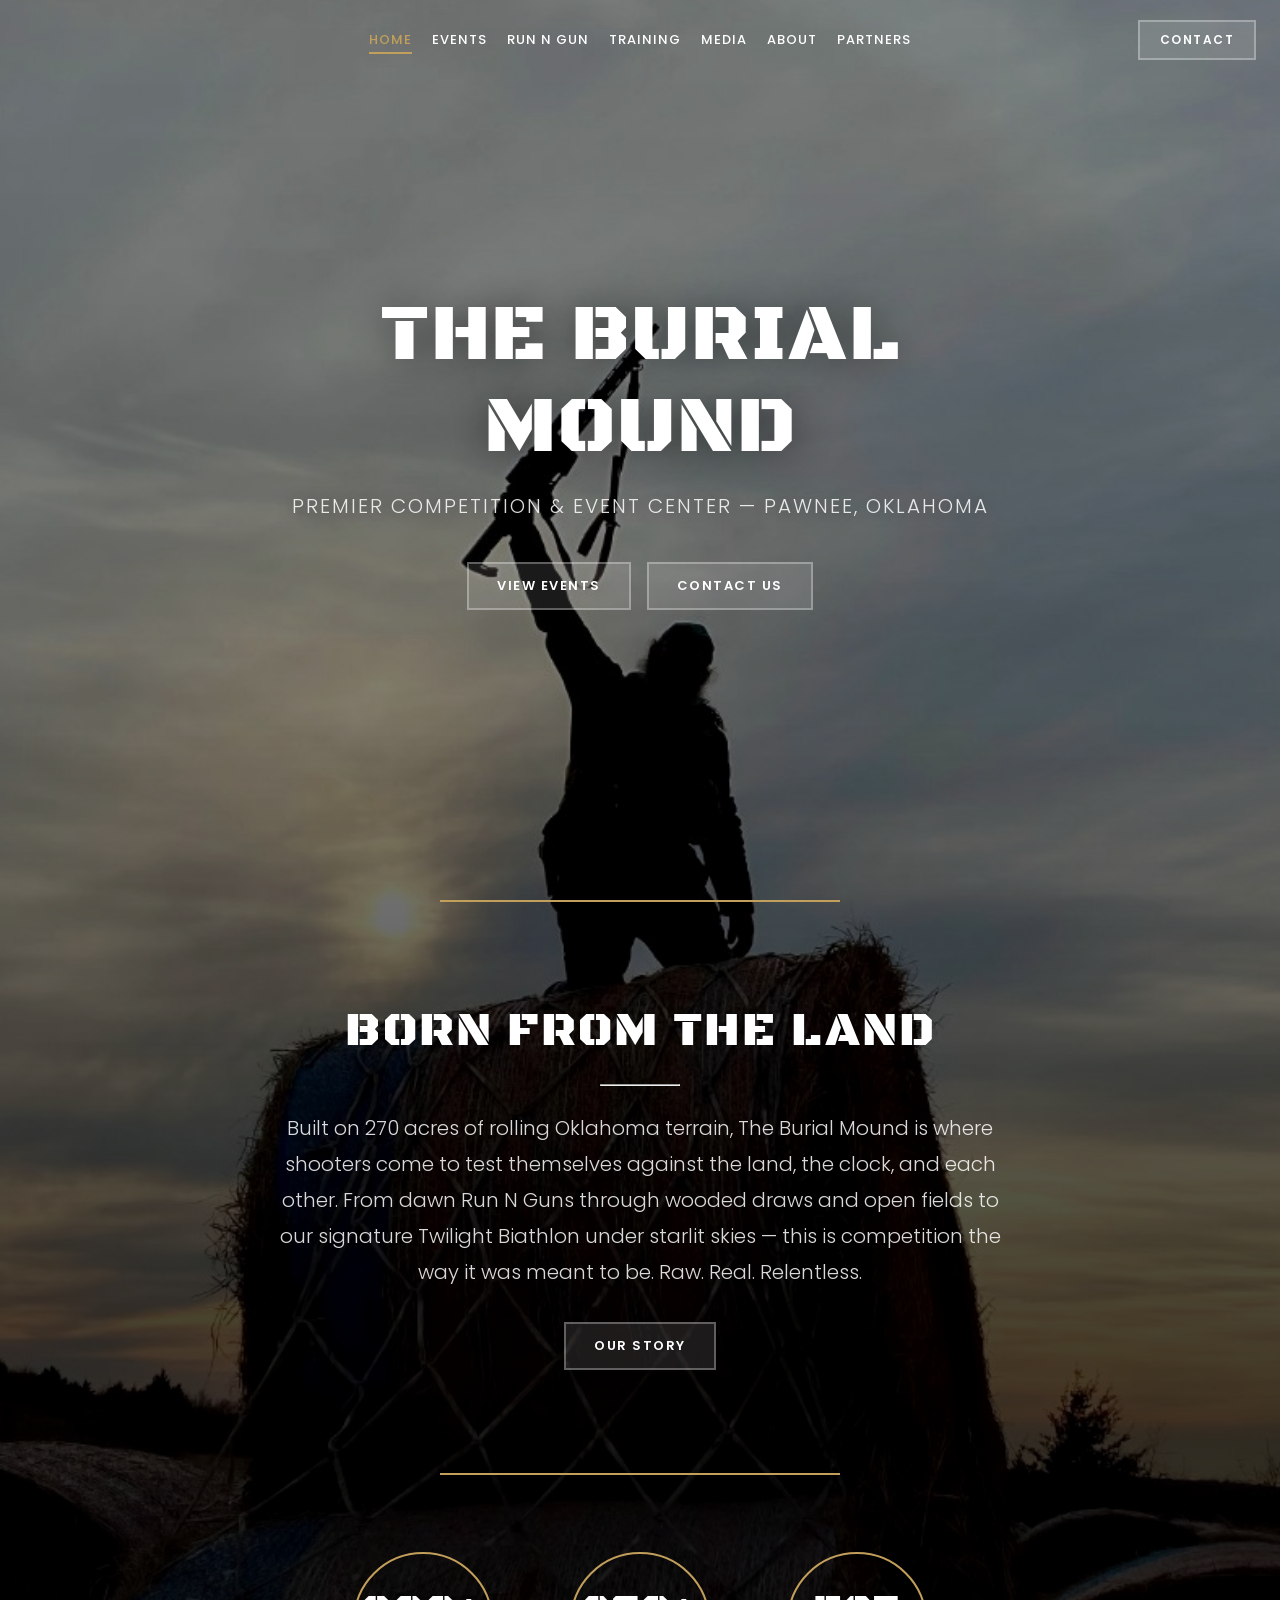
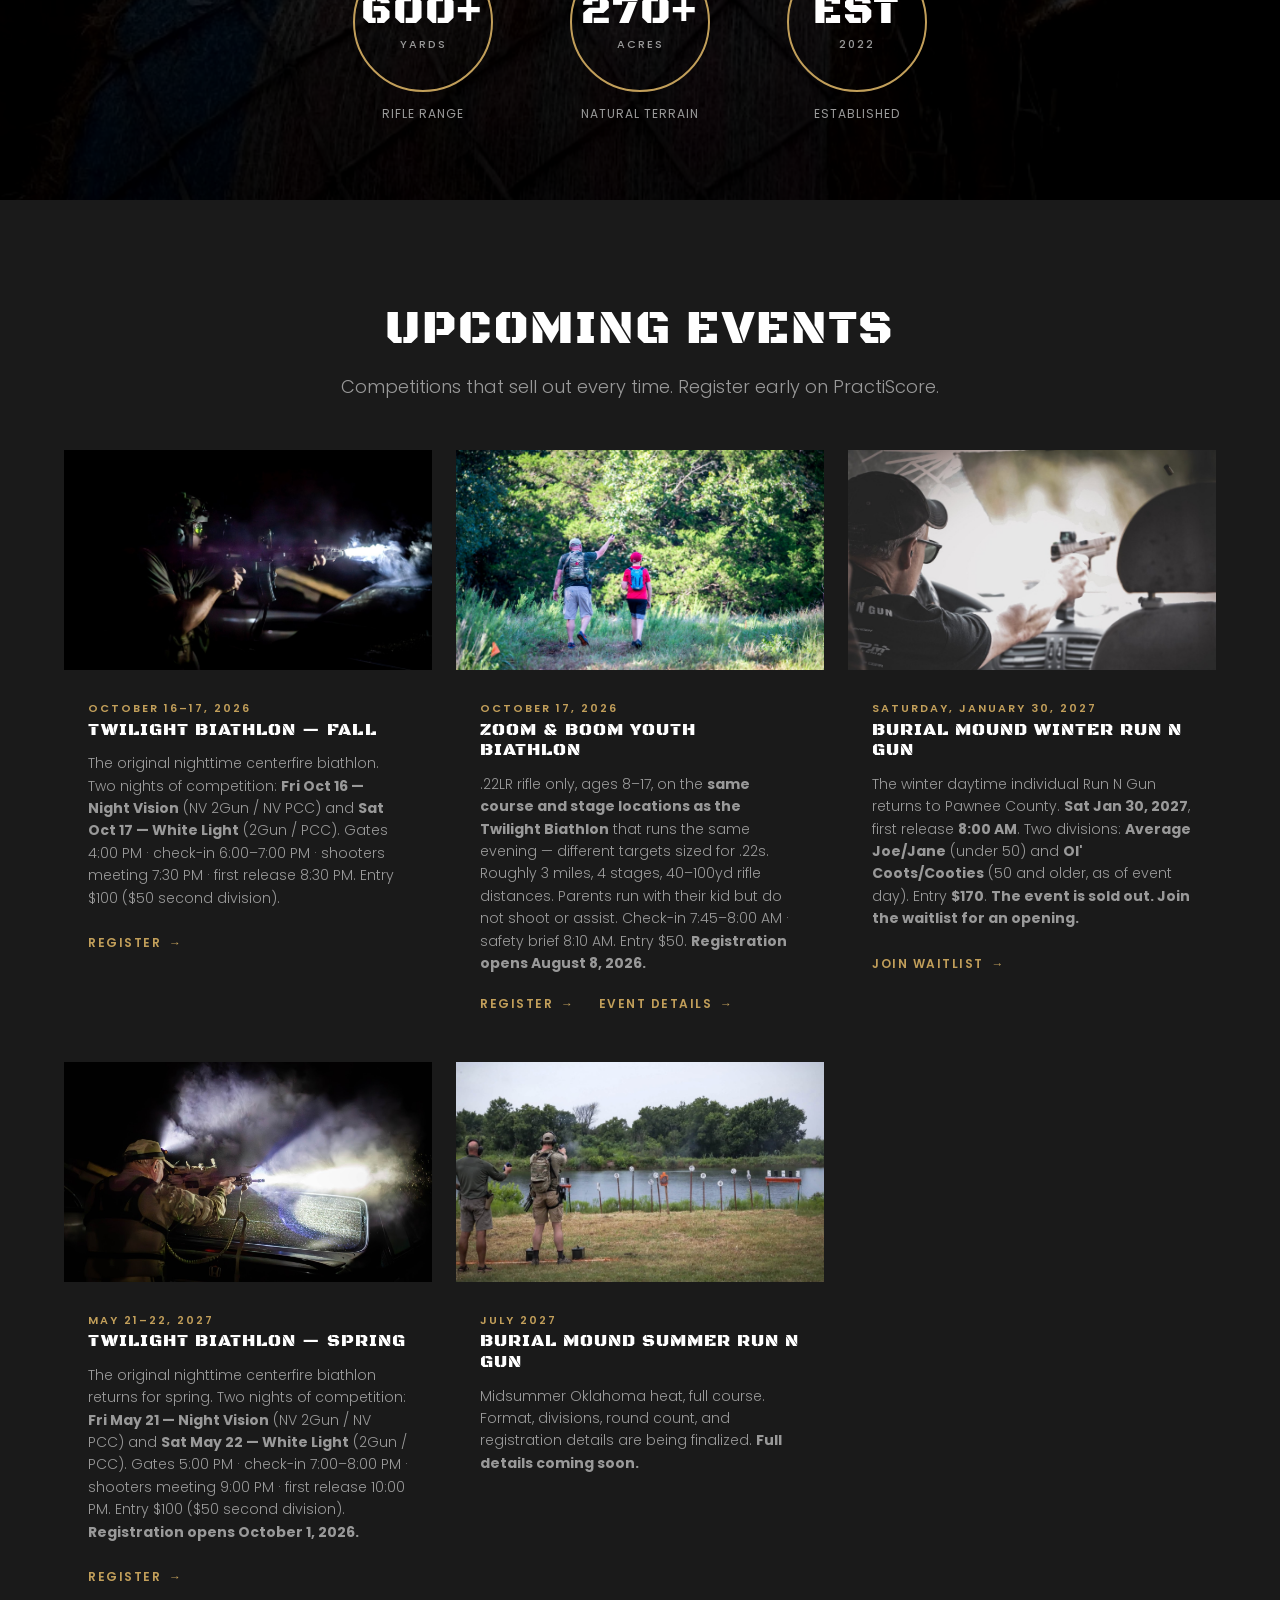
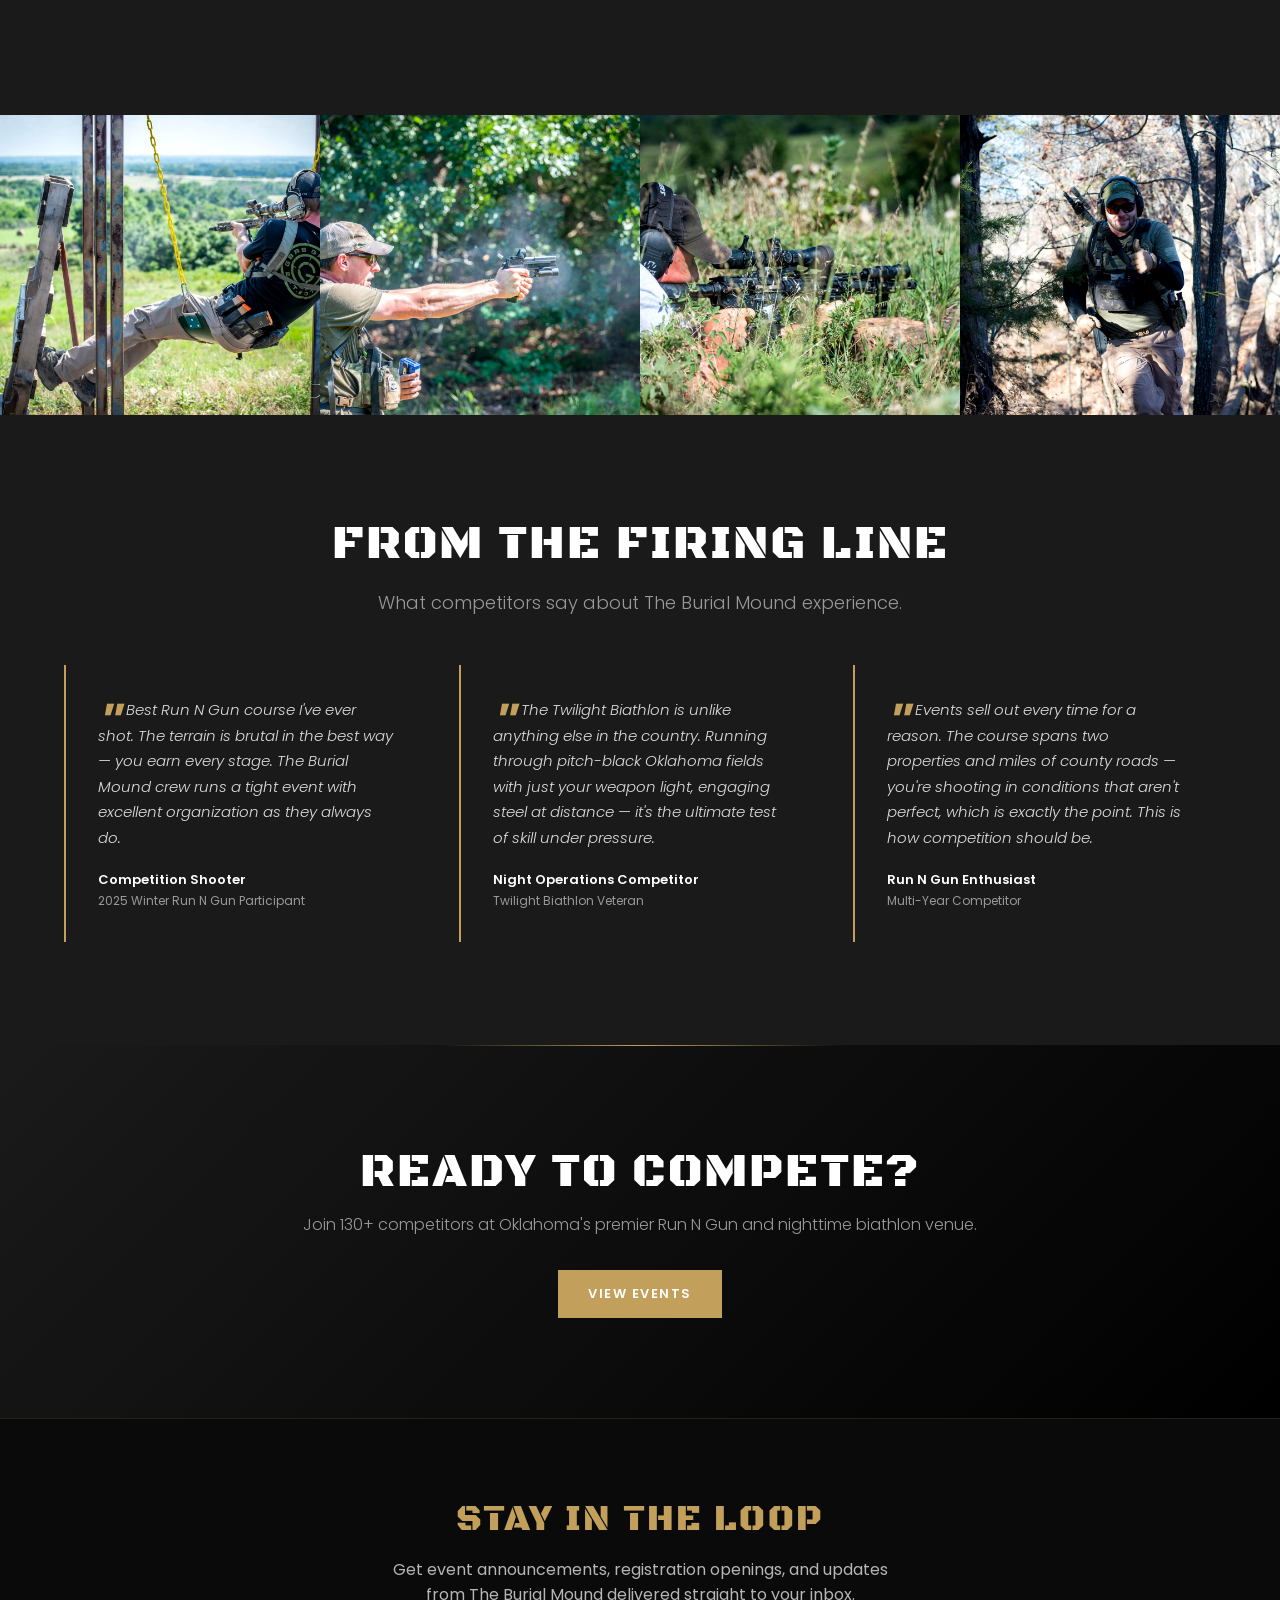
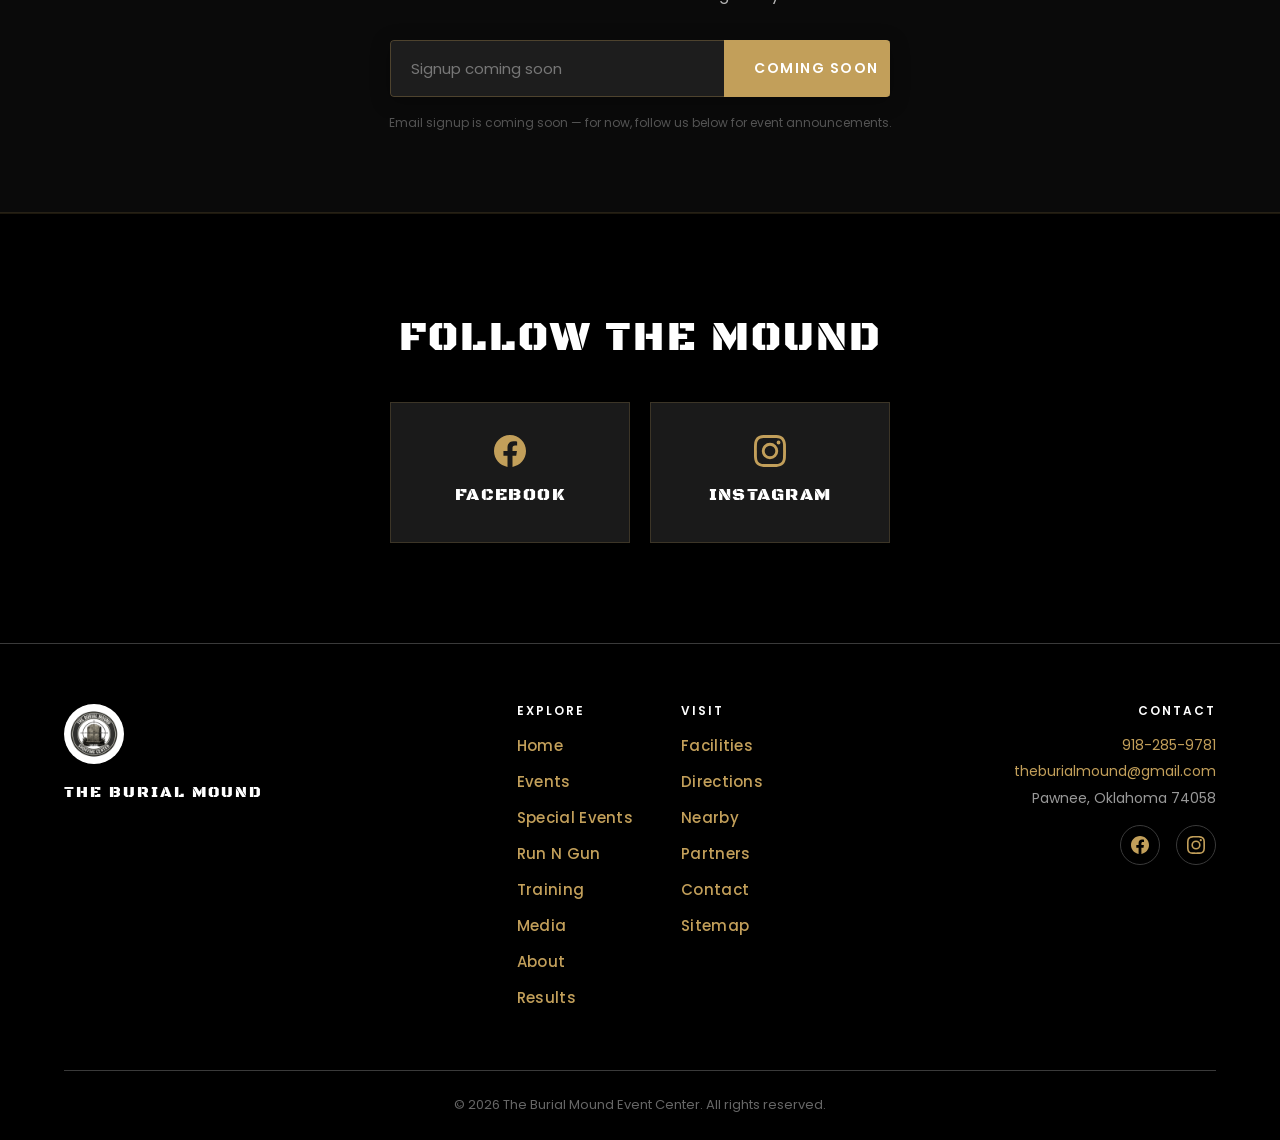
==== commit 9d3bc2cc: "Point Winter Run N Gun cards to waitlist" ====
--- a/index.html
+++ b/index.html
@@ -12,7 +12,7 @@
   <meta property="og:type" content="website">
   <meta property="og:site_name" content="The Burial Mound Event Center">
   <meta name="twitter:card" content="summary_large_image">
-  <meta name="twitter:title" content="The Burial Mound Event Center">
+  <meta name="twitter:title" content="The Burial Mound Event Center — Premier Competition & Event Center">
   <meta name="twitter:description" content="Premier Competition & Event Center — Pawnee, Oklahoma. 270+ acres of world-class competition terrain.">
   <meta name="twitter:image" content="https://theburialmound.com/images/hero-sunset.jpg">
   <link rel="canonical" href="https://theburialmound.com/">
@@ -186,14 +186,14 @@
           </div>
         </div>
 
-        <!-- Event: Burial Mound Winter Run N Gun 2027 — registration open on RGTimer -->
+        <!-- Event: Burial Mound Winter Run N Gun 2027 — sold out; waitlist open -->
         <div class="card reveal reveal--delay-2">
           <img src="images/winter-vehicle-stage.jpg" alt="Competitor engaging targets with a pistol through a vehicle windshield on a Run N Gun stage at The Burial Mound" class="card__image" loading="lazy" width="1725" height="1080">
           <div class="card__body">
             <span class="card__tag">Saturday, January 30, 2027</span>
             <h3 class="card__title">Burial Mound Winter Run N Gun</h3>
-            <p class="card__text">The winter daytime individual Run N Gun returns to Pawnee County. <strong>Sat Jan 30, 2027</strong>, first release <strong>8:00 AM</strong>. Two divisions: <strong>Average Joe/Jane</strong> (under 50) and <strong>Ol' Coots/Cooties</strong> (50 and older, as of event day). Entry <strong>$170</strong>. <strong>Registration is now open on RGTimer.</strong></p>
-            <a href="https://app.rgtimer.com/register/2027-burial-mound-winter-run-n-gun-registration" class="card__link" target="_blank" rel="noopener noreferrer">Sold Out</a>
+            <p class="card__text">The winter daytime individual Run N Gun returns to Pawnee County. <strong>Sat Jan 30, 2027</strong>, first release <strong>8:00 AM</strong>. Two divisions: <strong>Average Joe/Jane</strong> (under 50) and <strong>Ol' Coots/Cooties</strong> (50 and older, as of event day). Entry <strong>$170</strong>. <strong>The event is sold out. Join the waitlist for an opening.</strong></p>
+            <a href="https://forms.cloud.microsoft/Pages/ResponsePage.aspx?id=DQSIkWdsW0yxEjajBLZtrQAAAAAAAAAAAAO__Yhy_BFUQkQwTDhXOURaVVE0UzNRWVlNUEE2TzlaMy4u" class="card__link" target="_blank" rel="noopener noreferrer">Join Waitlist</a>
           </div>
         </div>
 
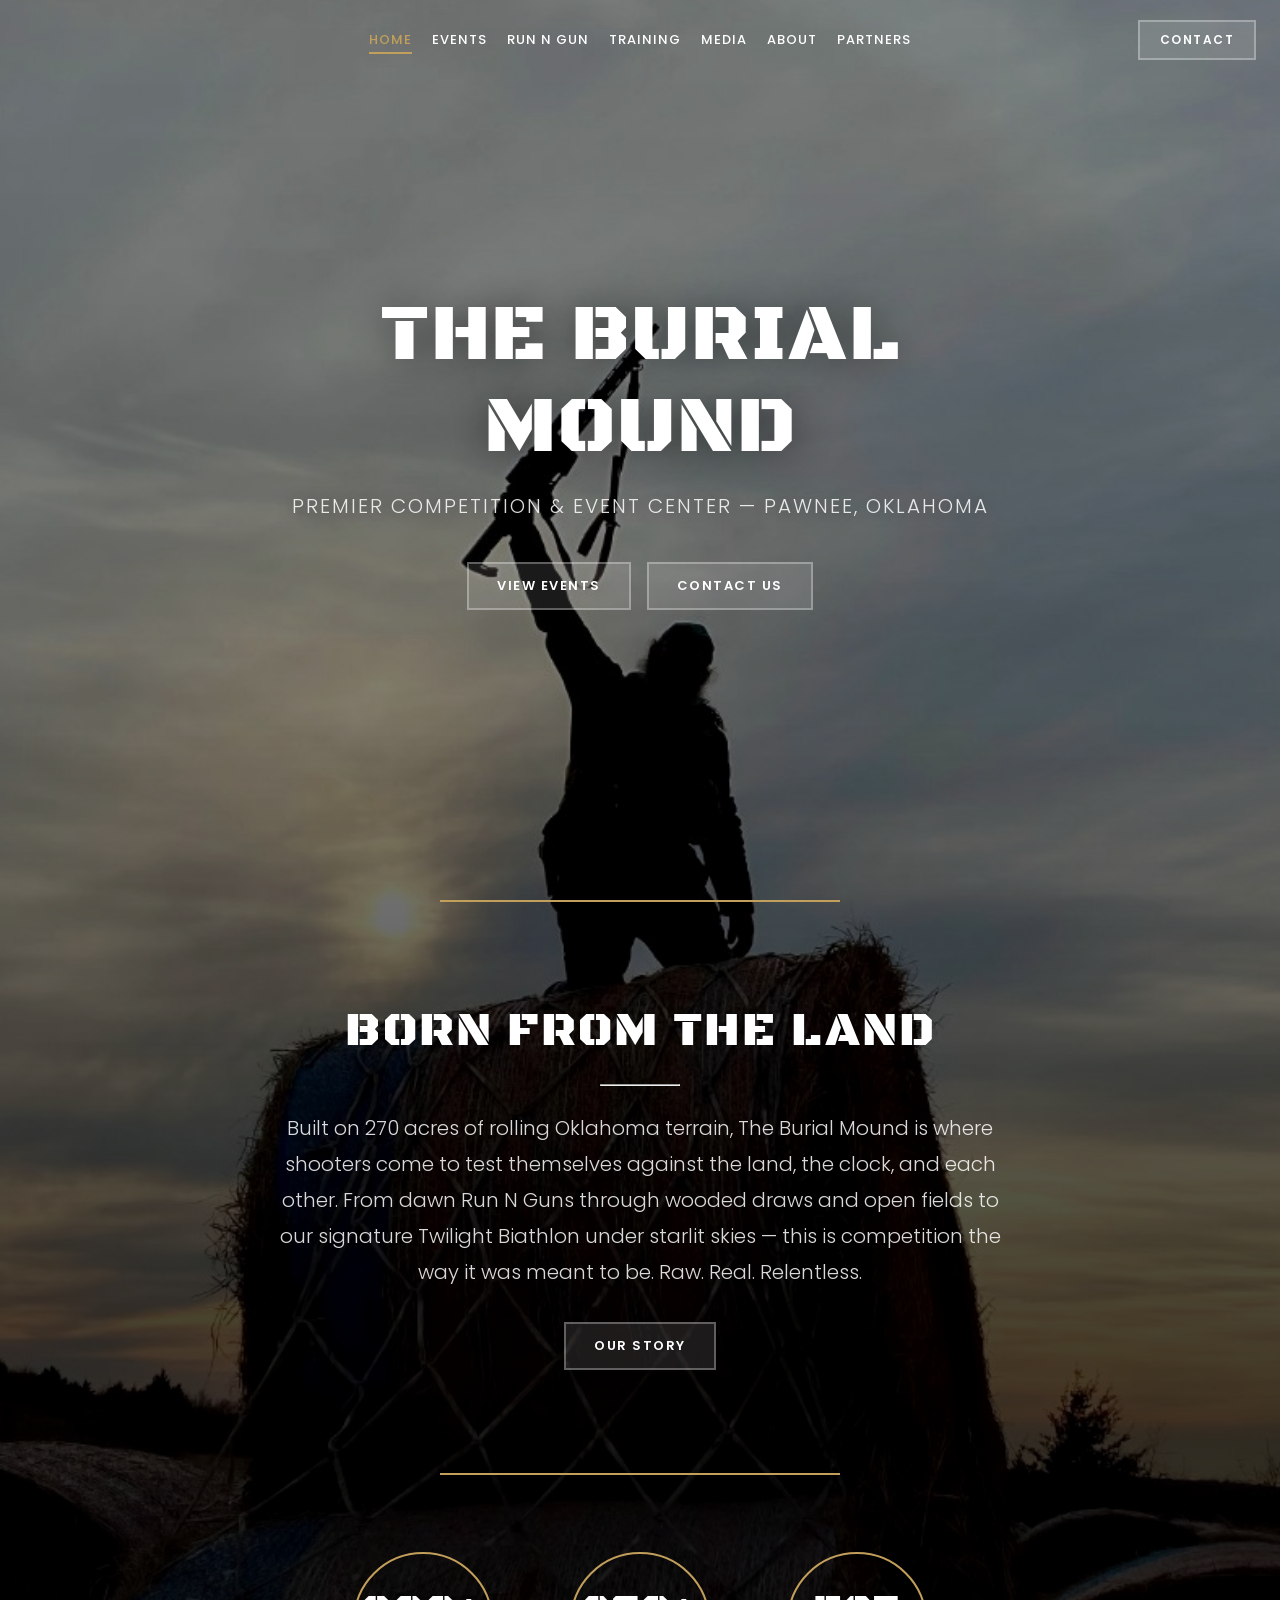
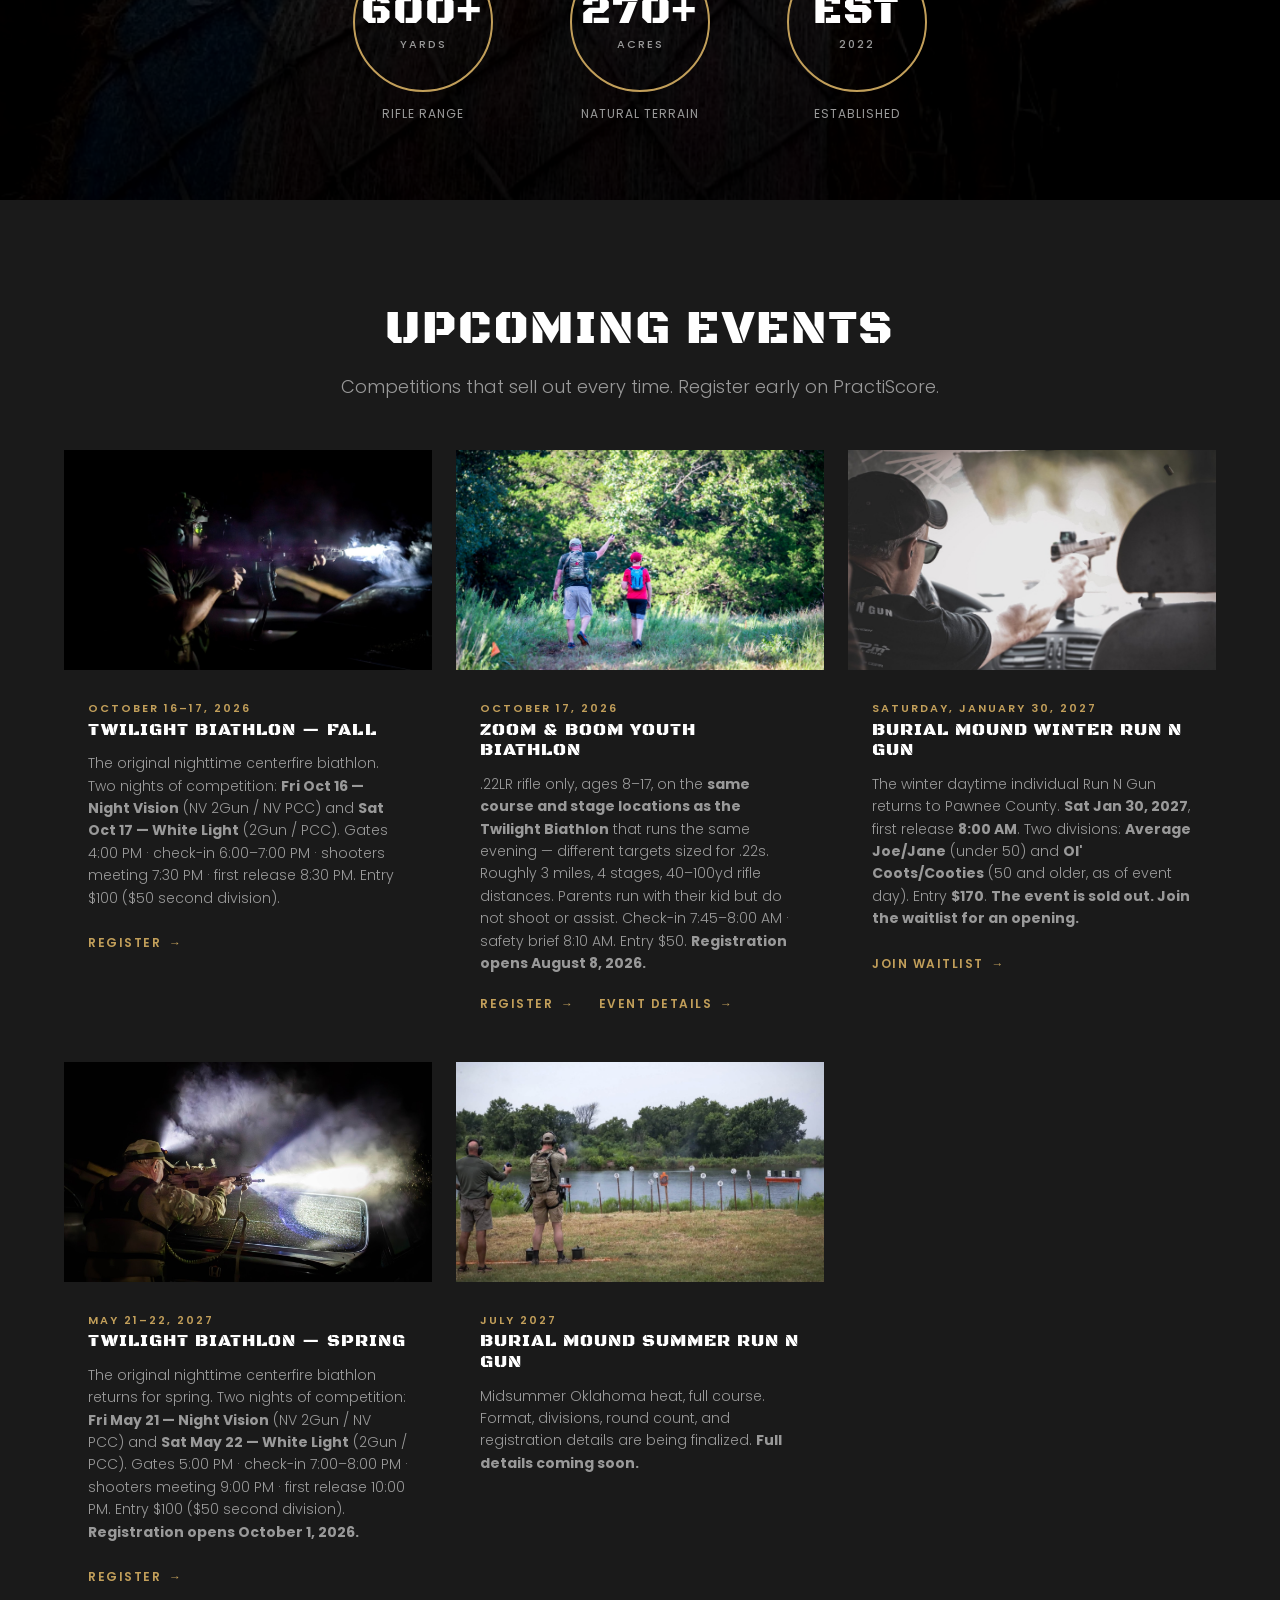
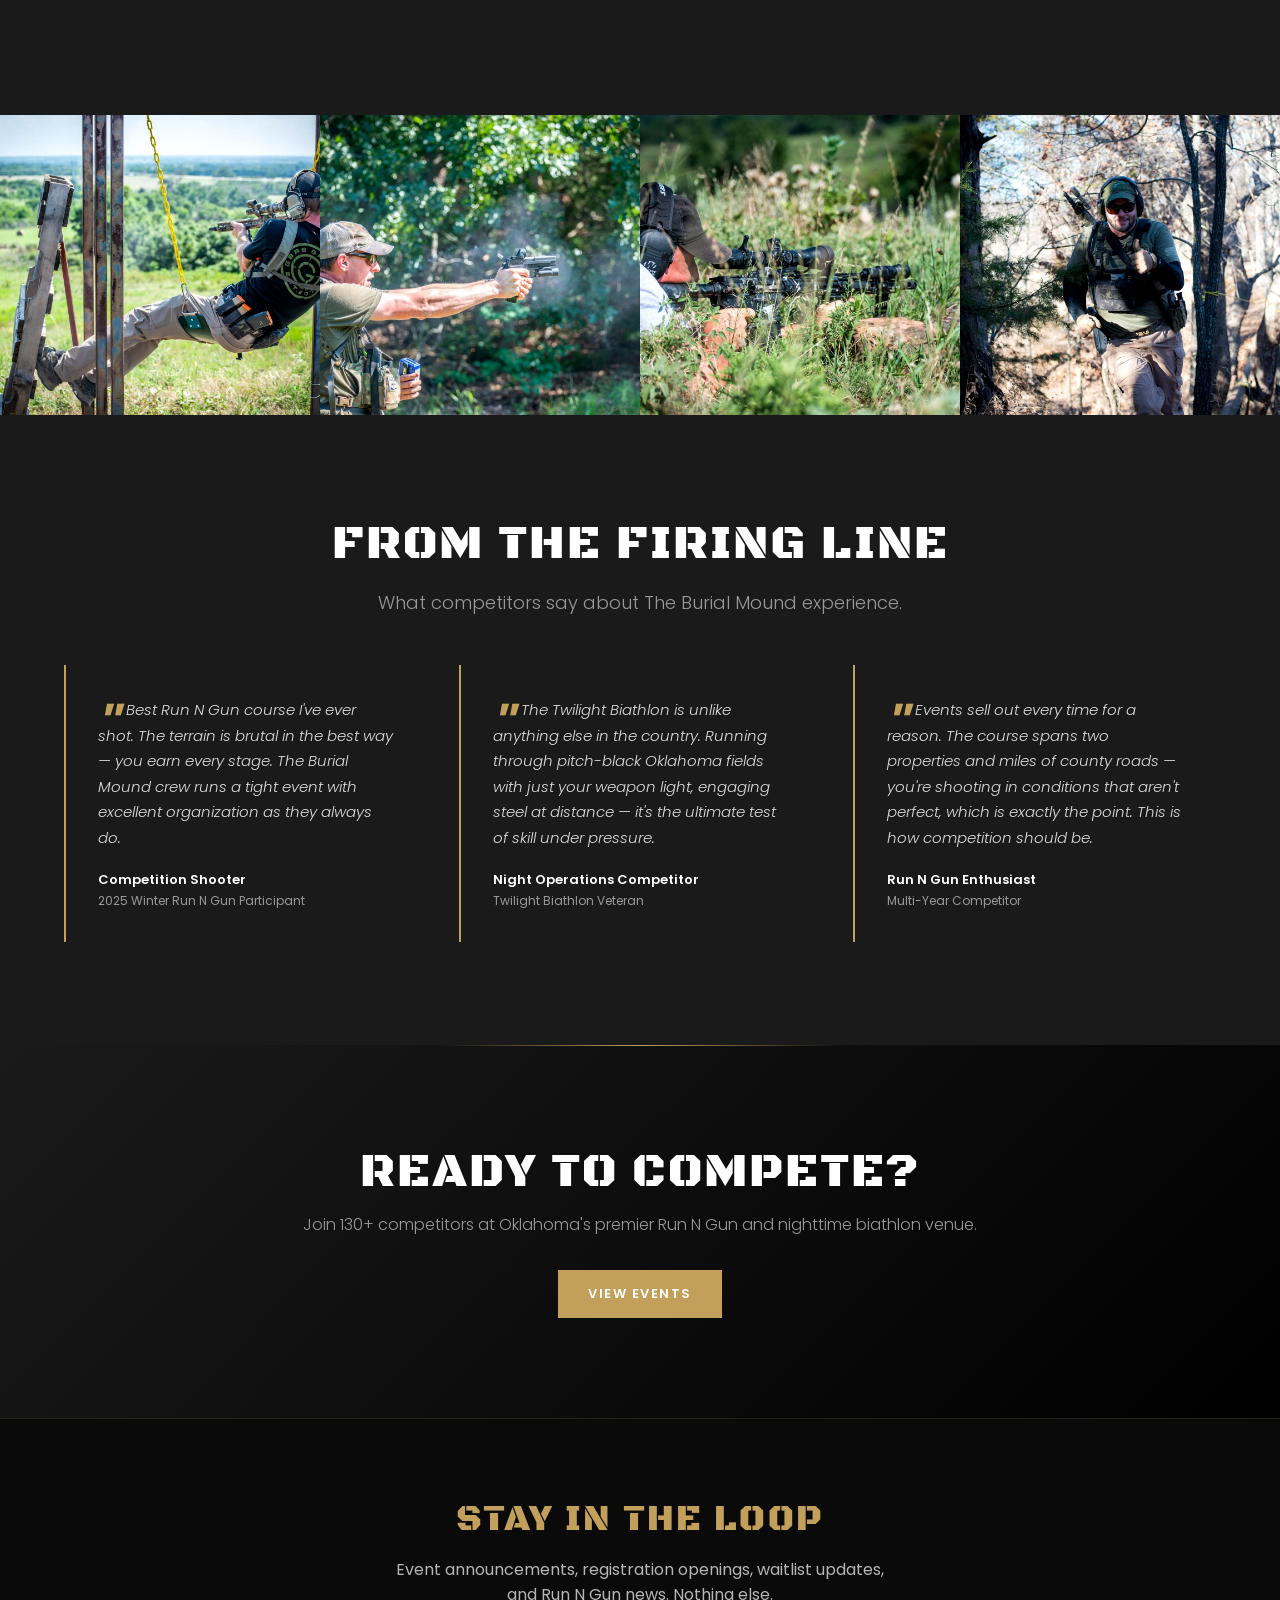
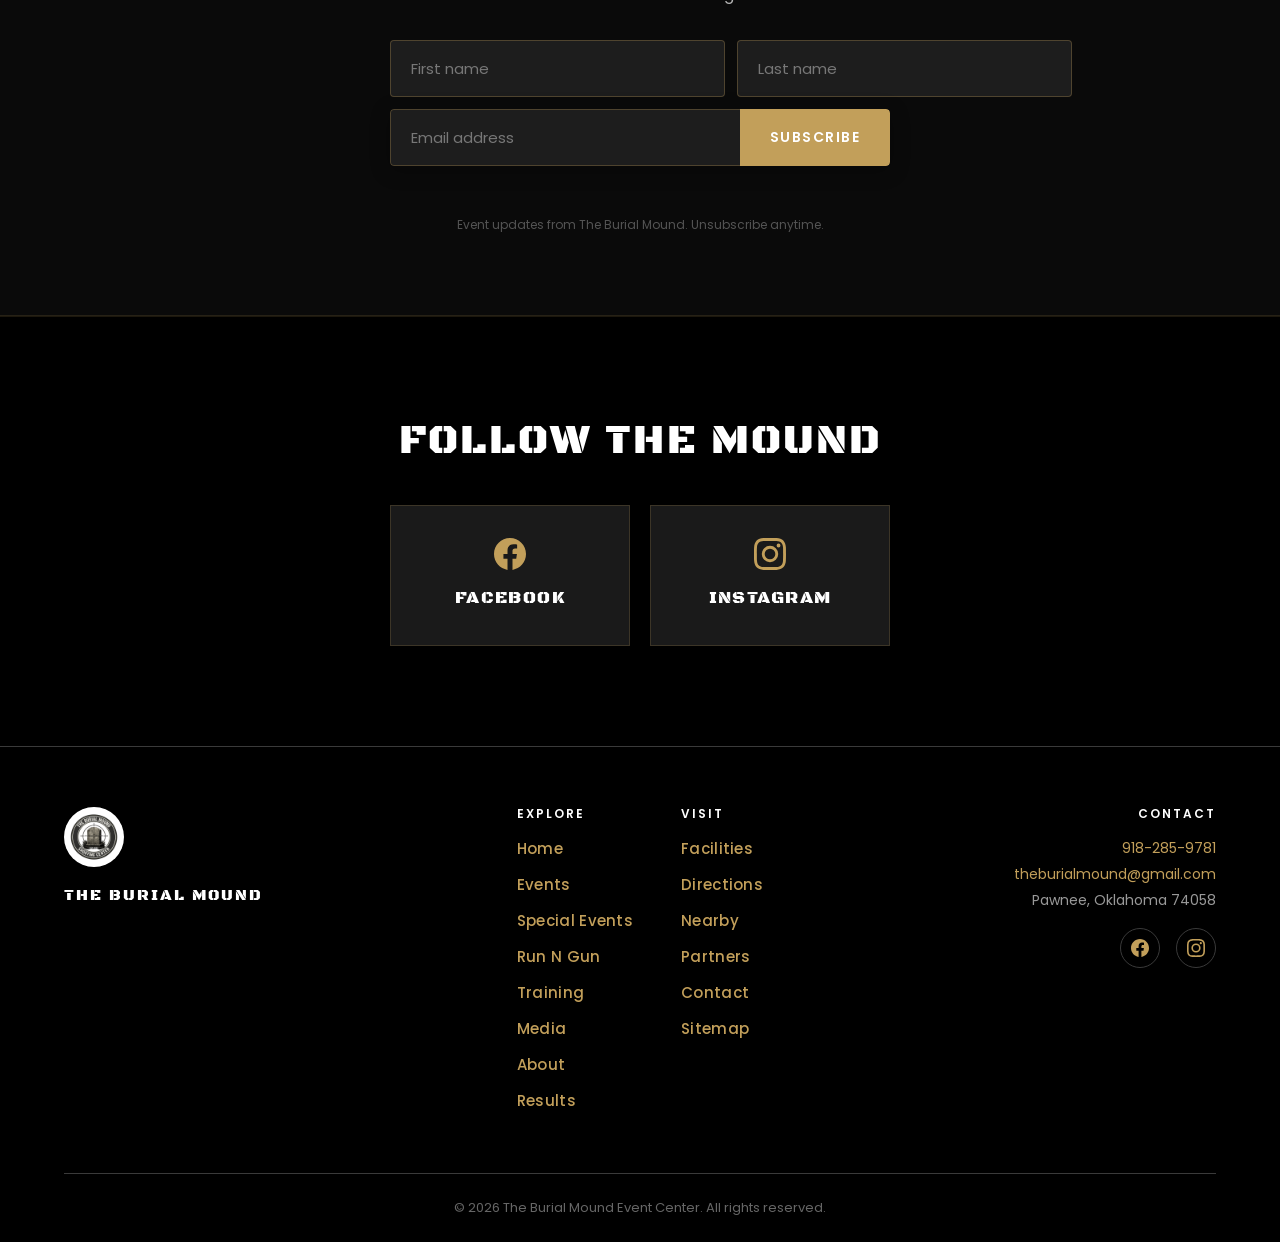
==== commit 41e542e9: "Wire Brevo email signup on homepage and contact page" ====
--- a/index.html
+++ b/index.html
@@ -12,7 +12,7 @@
   <meta property="og:type" content="website">
   <meta property="og:site_name" content="The Burial Mound Event Center">
   <meta name="twitter:card" content="summary_large_image">
-  <meta name="twitter:title" content="The Burial Mound Event Center — Premier Competition & Event Center">
+  <meta name="twitter:title" content="The Burial Mound Event Center">
   <meta name="twitter:description" content="Premier Competition & Event Center — Pawnee, Oklahoma. 270+ acres of world-class competition terrain.">
   <meta name="twitter:image" content="https://theburialmound.com/images/hero-sunset.jpg">
   <link rel="canonical" href="https://theburialmound.com/">
@@ -285,14 +285,21 @@
   <section class="email-signup">
     <div class="container">
       <h2 class="email-signup__title reveal">STAY IN THE LOOP</h2>
-      <p class="email-signup__text reveal">Get event announcements, registration openings, and updates from The Burial Mound delivered straight to your inbox.</p>
-      <form class="email-signup__form reveal" onsubmit="return false;" aria-describedby="signup-soon">
+      <p class="email-signup__text reveal">Event announcements, registration openings, waitlist updates, and Run N Gun news. Nothing else.</p>
+      <form id="bm-signup" class="email-signup__form reveal" method="POST" action="https://a13d6b24.sibforms.com/serve/[base64]" data-type="subscription" novalidate>
+        <div class="email-signup__names">
+          <input type="text" name="FIRSTNAME" placeholder="First name" class="email-signup__input" aria-label="First name" autocomplete="given-name" required>
+          <input type="text" name="LASTNAME" placeholder="Last name" class="email-signup__input" aria-label="Last name" autocomplete="family-name" required>
+        </div>
         <div class="email-signup__input-group">
-          <input type="email" name="email" placeholder="Signup coming soon" class="email-signup__input" aria-label="Email address" disabled>
-          <button type="button" class="btn-gold email-signup__btn" disabled aria-disabled="true">COMING SOON</button>
-        </div>
+          <input type="email" name="EMAIL" placeholder="Email address" class="email-signup__input" aria-label="Email address" autocomplete="email" required>
+          <button type="submit" class="btn-gold email-signup__btn">SUBSCRIBE</button>
+        </div>
+        <input type="text" name="email_address_check" value="" class="email-signup__hp" tabindex="-1" autocomplete="off" aria-hidden="true">
+        <input type="hidden" name="locale" value="en">
+        <p class="email-signup__status" role="status" aria-live="polite"></p>
       </form>
-      <p id="signup-soon" class="email-signup__disclaimer reveal">Email signup is coming soon — for now, follow us below for event announcements.</p>
+      <p class="email-signup__disclaimer reveal">Event updates from The Burial Mound. Unsubscribe anytime.</p>
     </div>
   </section>
 
--- a/style.css
+++ b/style.css
@@ -2008,7 +2008,35 @@
   margin-top: 16px;
 }
 
+.email-signup__names {
+  display: flex;
+  gap: 12px;
+  margin-bottom: 12px;
+}
+.email-signup__names .email-signup__input {
+  border-right: 1px solid rgba(194, 159, 90, 0.3);
+  border-radius: 4px;
+}
+.email-signup__names .email-signup__input:focus { border-color: #c29f5a; }
+.email-signup__hp {
+  position: absolute;
+  left: -9999px;
+  width: 1px;
+  height: 1px;
+  opacity: 0;
+}
+.email-signup__status {
+  font-family: 'Poppins', sans-serif;
+  font-size: 14px;
+  min-height: 1.4em;
+  margin-top: 14px;
+  color: #d4b97a;
+}
+.email-signup__status.is-error { color: #e07a6a; }
+.email-signup__btn:disabled { opacity: 0.6; cursor: wait; }
+
 @media (max-width: 480px) {
+  .email-signup__names { flex-direction: column; }
   .email-signup__input-group {
     flex-direction: column;
     gap: 12px;
